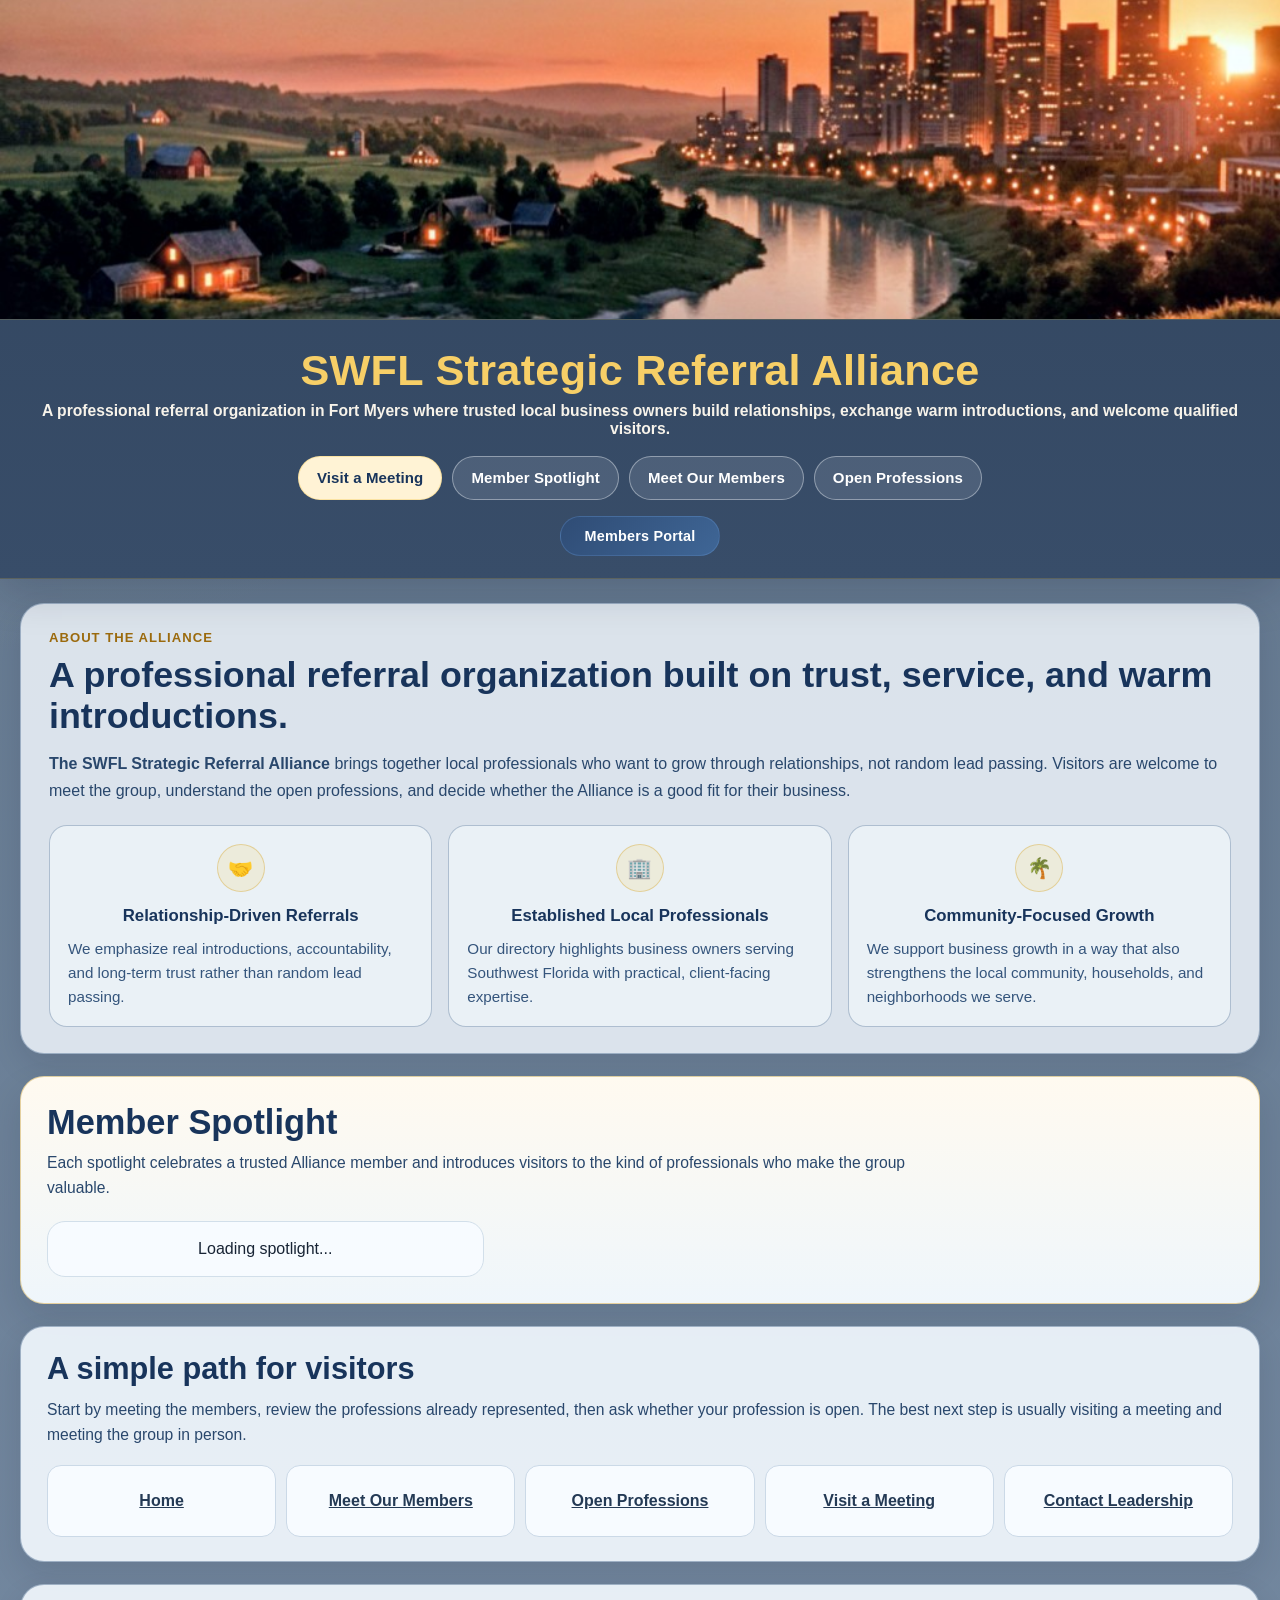
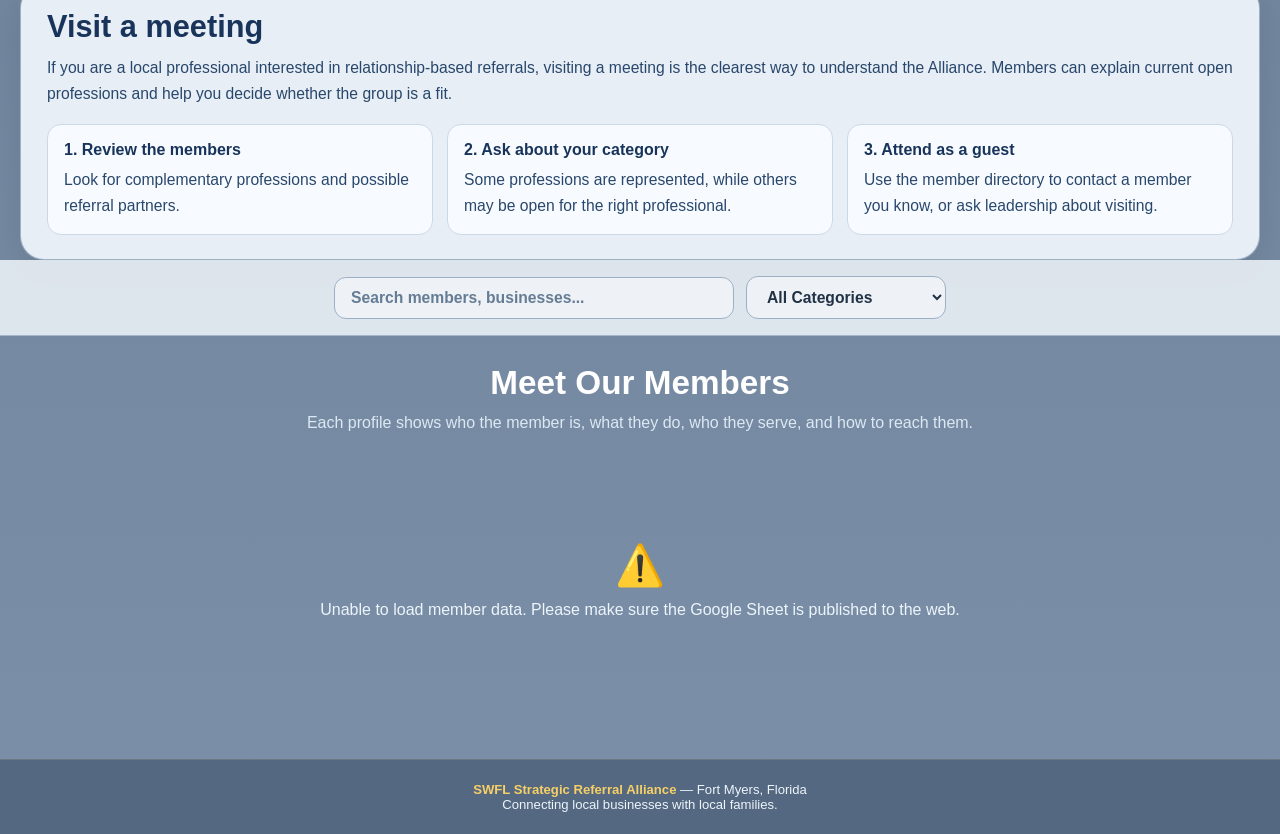
==== index.html @ 6a65073d "Add leadership ordering proof anchor" ====
<!DOCTYPE html>
<html lang="en">
<head>
<meta charset="UTF-8" />
<meta name="viewport" content="width=device-width, initial-scale=1" />
<title>SWFL Strategic Referral Alliance</title>
<style>
:root{
  --gold:#f7cf67;
  --gold2:#ffd978;
  --bg:#5f738a;
  --bg2:#7b90a8;
  --ink:#182435;
  --ink2:#2d3e54;
  --card:#dfe6ee;
  --card2:#d6dee8;
  --border:#92a6bc;
  --muted:#445a72;
  --accent:#2f6db3;
  --accent2:#3e82d1;
  --panel:#31445d;
  --panel2:#3b516d;
  --radius:14px;
  --shadow:0 12px 30px rgba(15,23,42,0.16);
}
*{box-sizing:border-box;margin:0;padding:0}
html{scroll-behavior:smooth}
body{
  font-family:'Segoe UI',Arial,sans-serif;
  background:
    radial-gradient(circle at top left, rgba(255,208,105,0.06), transparent 25%),
    linear-gradient(180deg, var(--bg), var(--bg2));
  color:var(--ink);
  min-height:100vh;
  overflow-x:hidden;
}
#starfield{display:none;}
#app{position:relative;z-index:1}
.skip-link{position:absolute;left:16px;top:-60px;background:#fff3d5;color:#18345b;padding:10px 14px;border-radius:8px;font-weight:900;z-index:10000}
.skip-link:focus{top:16px}
a:focus-visible,button:focus-visible,input:focus-visible,select:focus-visible{outline:3px solid #fff3d5;outline-offset:3px}

/* ===== HEADER ===== */
header{
  background:linear-gradient(180deg,#31445d 0%, #384d69 100%);
  border-bottom:1px solid rgba(247,207,103,0.22);
  padding:0 0 22px;
  text-align:center;
  position:relative;
  box-shadow:0 14px 40px rgba(15,23,42,0.18);
}
.hero-banner{
  width:100%;
  height:320px;
  overflow:hidden;
  border-bottom:1px solid rgba(247,207,103,0.18);
  background:#30445d;
}
.hero-banner img{
  width:100%;
  height:100%;
  display:block;
  object-fit:cover;
  object-position:center center;
}
.logo-wrap{
  display:flex;
  align-items:center;
  justify-content:center;
  gap:0;
  flex-wrap:wrap;
  padding:26px 24px 0;
}
.scorpius-svg{width:74px;height:74px;filter:drop-shadow(0 6px 12px rgba(63,130,209,0.18))}
.header-text h1{
  font-size:clamp(1.85rem,4.6vw,2.7rem);
  font-weight:900;
  color:var(--gold);
  letter-spacing:0.3px;
  line-height:1.15;
}
.header-text p{
  color:#f7f3ea;
  font-size:0.98rem;
  margin-top:6px;
  font-weight:700;
}
.portal-btn{
  display:inline-flex;align-items:center;gap:8px;margin-top:16px;
  background:linear-gradient(135deg,#2f4c75,#3f6696);
  color:#fff;border:1px solid rgba(103,151,208,0.32);
  padding:11px 24px;border-radius:30px;font-size:0.9rem;font-weight:800;cursor:pointer;transition:all 0.2s;text-decoration:none;letter-spacing:0.2px
}
.portal-btn:hover{background:linear-gradient(135deg,#274061,#355986);box-shadow:0 8px 24px rgba(18,34,52,0.22)}
.visitor-actions{display:flex;gap:10px;justify-content:center;flex-wrap:wrap;margin:18px auto 0;padding:0 20px}
.cta-btn{display:inline-flex;align-items:center;justify-content:center;min-height:44px;padding:12px 18px;border-radius:999px;border:1px solid rgba(247,207,103,0.45);text-decoration:none;font-size:0.94rem;font-weight:900;letter-spacing:0.1px}
.cta-primary{background:#fff3d5;color:#18345b}
.cta-secondary{background:rgba(238,243,248,0.12);color:#fff;border-color:rgba(238,243,248,0.42)}
.cta-btn:hover{transform:translateY(-1px);box-shadow:0 8px 22px rgba(15,23,42,0.18)}

/* ===== TOOLBAR ===== */
.toolbar-wrap{
  background:rgba(231,237,244,0.92);
  border-bottom:1px solid rgba(145,165,187,0.75);
  padding:16px 24px;
  display:flex;gap:12px;flex-wrap:wrap;justify-content:center;align-items:center;
  backdrop-filter:blur(10px);
}
.toolbar-wrap input,.toolbar-wrap select{
  padding:11px 16px;border:1.5px solid #9cb0c5;border-radius:12px;background:#eef2f7;color:#223246;font-size:0.98rem;font-weight:700;outline:none;transition:border-color 0.2s, box-shadow 0.2s;
}
.toolbar-wrap input{min-width:260px;flex:1;max-width:400px}
.toolbar-wrap select{min-width:200px}
.toolbar-wrap input::placeholder{color:#657c95;font-weight:700}
.toolbar-wrap input:focus,.toolbar-wrap select:focus{
  border-color:var(--gold);
  box-shadow:0 0 0 3px rgba(247,207,103,0.14);
}
.toolbar-wrap select option{background:#eef2f7;color:#223246}

/* ===== MAIN DIRECTORY ===== */
main{max-width:1180px;margin:0 auto;padding:28px 20px 80px}
.status-bar{display:flex;align-items:center;gap:10px;margin-bottom:22px;font-size:0.9rem;color:#eff4fa}
.badge{
  background:rgba(255,215,122,0.16);color:#fff;border-radius:20px;padding:4px 12px;font-size:0.8rem;font-weight:700;border:1px solid rgba(255,215,122,0.32);
}

.cat-section{
  margin-bottom:34px;
  background:rgba(229,236,244,0.16);
  border:1px solid rgba(202,214,226,0.26);
  border-radius:18px;
  padding:18px 16px 20px;
  box-shadow:0 10px 28px rgba(15,23,42,0.08);
}
.cat-header{
  display:flex;align-items:center;gap:10px;margin-bottom:14px;padding-bottom:10px;border-bottom:1px solid rgba(239,245,251,0.24);
}
.cat-icon{font-size:1.2rem}
.cat-header h2,.cat-header h3{font-size:1.14rem;font-weight:800;color:#fff;letter-spacing:0.15px}
.cat-count{
  margin-left:auto;background:rgba(255,215,122,0.13);color:var(--gold);border-radius:20px;padding:3px 10px;font-size:0.78rem;font-weight:700;border:1px solid rgba(255,215,122,0.28);
}

.card-grid{display:grid;grid-template-columns:repeat(auto-fit,minmax(295px,340px));gap:18px;justify-content:center}
.profession-group{margin-bottom:38px}
.profession-group-header{max-width:900px;margin:0 auto 18px;text-align:center;color:#eef5fb}
.profession-group-kicker{display:inline-flex;align-items:center;gap:6px;background:rgba(255,215,122,0.16);border:1px solid rgba(255,215,122,0.3);border-radius:999px;color:var(--gold);font-size:0.76rem;font-weight:900;letter-spacing:0.6px;text-transform:uppercase;padding:5px 10px;margin-bottom:9px}
.profession-group-header h2{font-size:1.38rem;line-height:1.25;margin-bottom:7px}
.profession-group-header p{font-size:0.96rem;line-height:1.55;color:#dbe7f2}
.member-card{
  background:linear-gradient(180deg,var(--card) 0%, var(--card2) 100%);
  border-radius:var(--radius);box-shadow:var(--shadow);padding:20px;border:1px solid rgba(134,151,170,0.82);
  transition:transform 0.16s,box-shadow 0.16s,border-color 0.16s;
  display:flex;flex-direction:column;align-items:center;text-align:center;gap:10px;
  min-height:100%;
}
.member-card:hover{
  transform:translateY(-8px) scale(1.015);
  box-shadow:0 24px 48px rgba(15,23,42,0.28);
  border-color:#c7b372;
}
.member-card:focus-within{outline:3px solid #ffd76a;outline-offset:4px;transform:translateY(-5px);box-shadow:0 22px 44px rgba(15,23,42,0.25)}
.member-more{width:100%;margin-top:auto;border-top:1px solid #d2dfea;padding-top:10px;text-align:left}
.member-more summary{align-items:center;background:#edf3f8;border:1px solid #b7c6d5;border-radius:9px;color:#18345b;cursor:pointer;display:flex;font-weight:900;justify-content:space-between;list-style:none;padding:10px 12px}
.member-more summary::-webkit-details-marker{display:none}
.member-more summary::after{content:'+';font-size:1.2rem}
.member-more[open] summary::after{content:'−'}
.member-more-content{background:#f7fafc;border:1px solid #d5e0e9;border-radius:0 0 9px 9px;color:#334e68;display:grid;gap:10px;line-height:1.5;padding:12px}
.member-more-content p{margin:0}
.member-more-content strong{color:#7d5b0d;display:block;font-size:.72rem;letter-spacing:.5px;text-transform:uppercase}
@media (prefers-reduced-motion: reduce){
  html{scroll-behavior:auto}
  .member-card,.member-card:hover,.member-card:focus-within{transition:none;transform:none}
}
.photo-frame{
  width:82px;height:82px;border-radius:50%;overflow:hidden;background:#f4f7fb;display:flex;align-items:center;justify-content:center;font-weight:800;font-size:1.5rem;color:#c79518;border:2px solid rgba(205,176,96,0.7)
}
.photo-frame img{width:100%;height:100%;object-fit:cover}
.biz-info{width:100%}
.biz-name{font-size:1.12rem;font-weight:800;color:#d4a224;line-height:1.24;margin-bottom:4px}
.member-name{font-size:0.9rem;color:#17212e;font-weight:800}
.info-label{display:block;color:#7d5b0d;font-size:0.7rem;font-weight:900;letter-spacing:0.58px;text-transform:uppercase;margin:9px 0 3px}
.description{font-size:0.91rem;color:#536b86;margin-top:7px;line-height:1.5;font-weight:600}

.contact-details{
  width:100%;
  margin-top:2px;
  padding:11px 12px;
  background:#eef3f8;
  border:1px solid #cfdae5;
  border-radius:12px;
  display:flex;
  flex-direction:column;
  gap:10px;
  text-align:left;
}
.contact-line{
  display:flex;
  align-items:flex-start;
  gap:8px;
  font-size:0.93rem;
  color:#2a3e56;
  line-height:1.45;
  overflow-wrap:anywhere;
}
.contact-line + .contact-line{
  padding-top:10px;
  border-top:1px solid #dde7f0;
}
.contact-icon{
  min-width:18px;
  color:#cf9b17;
  font-weight:800;
  margin-top:1px;
}
.contact-value{
  font-size:1rem;
  font-weight:800;
  letter-spacing:0.1px;
  min-width:0;
}
.contact-line.email-line .contact-value{
  font-size:0.86rem;
  letter-spacing:-0.1px;
  line-height:1.25;
}
.contact-grid{
  width:100%;
  display:grid;
  grid-template-columns:repeat(2,minmax(0,1fr));
  gap:8px;
  margin-top:2px;
}
.contact-btn{
  display:flex;align-items:center;justify-content:center;gap:6px;padding:9px 10px;border-radius:9px;font-size:0.85rem;font-weight:800;text-decoration:none;border:1px solid #bfcfe0;background:#f8fbff;color:#1d4f91;transition:all 0.18s;
}
.contact-btn:hover{background:#ebf2f8;border-color:#8eabc8;color:#163e72}
.contact-btn.wide{grid-column:span 2}
.save-contact-btn{
  grid-column:span 2;
  display:flex;align-items:center;justify-content:center;gap:6px;padding:9px 10px;border-radius:9px;font-size:0.84rem;font-weight:800;border:1px solid rgba(205,176,96,0.55);background:#fff7df;color:#8d6510;cursor:pointer;transition:all 0.18s;
}
.save-contact-btn:hover{background:#fff1c6;border-color:#b88e2b}

.referral-block{
  width:100%;margin-top:8px;background:#d9d2e3;border-radius:10px;padding:11px 12px;font-size:0.9rem;color:#6f85a1;border:1px solid #c3b0e1;text-align:left;line-height:1.4;
}
.referral-block strong{
  color:#7d5b0d;display:block;margin-bottom:4px;font-size:0.74rem;text-transform:uppercase;letter-spacing:0.65px;font-weight:900;
}

.empty{text-align:center;padding:60px 20px;color:#edf4fb}
.empty .empty-icon{font-size:2.5rem;margin-bottom:12px}
.loader{display:flex;align-items:center;gap:12px;color:#edf4fb;font-size:0.92rem;padding:30px 0}
.spinner{width:22px;height:22px;border:3px solid rgba(227,235,243,0.3);border-top-color:var(--gold);border-radius:50%;animation:spin 0.8s linear infinite}
@keyframes spin{to{transform:rotate(360deg)}}

footer{
  background:rgba(47,68,93,0.5);
  border-top:1px solid rgba(255,215,122,0.14);
  color:#edf4fb;text-align:center;padding:22px 20px;font-size:0.82rem;
}
footer strong{color:var(--gold)}

/* ===== ABOUT BAND ===== */
.about-band{
  max-width:1320px;
  margin:24px auto 0;
  padding:0 20px;
}
.about-shell{
  background:rgba(229,236,244,0.92);
  border:1px solid rgba(146,166,188,0.85);
  border-radius:24px;
  box-shadow:0 12px 30px rgba(15,23,42,0.10);
  padding:26px 28px;
}
.about-kicker{
  color:#9b6a0d;
  font-size:0.82rem;
  font-weight:900;
  letter-spacing:1px;
  text-transform:uppercase;
  margin-bottom:10px;
}
.about-shell h2{
  font-size:clamp(1.55rem,2.8vw,2.35rem);
  line-height:1.15;
  color:#18345b;
  margin-bottom:14px;
}
.about-shell p{
  font-size:1rem;
  line-height:1.68;
  color:#29476c;
}
.about-grid{
  display:grid;
  grid-template-columns:repeat(3,minmax(0,1fr));
  gap:16px;
  margin-top:20px;
}
.about-card{
  background:rgba(238,243,248,0.84);
  border:1px solid rgba(157,176,197,0.78);
  border-radius:18px;
  padding:18px 18px 16px;
}
.about-icon{
  width:48px;
  height:48px;
  border-radius:50%;
  display:flex;
  align-items:center;
  justify-content:center;
  background:rgba(247,207,103,0.18);
  border:1px solid rgba(214,173,69,0.45);
  font-size:1.25rem;
  margin:0 auto 14px;
}
.about-card h3{
  font-size:1.05rem;
  color:#18345b;
  line-height:1.25;
  margin:0 0 10px;
  text-align:center;
}
.about-card p{
  font-size:0.95rem;
  line-height:1.6;
  color:#35557c;
}

.schedule-wrap{
  max-width:760px;
}
.schedule-panel{
  background:rgba(223,230,238,0.72);
  border:1px solid var(--border);
  border-radius:16px;
  padding:18px;
}
.schedule-grid{
  display:grid;
  grid-template-columns:repeat(2,minmax(0,1fr));
  gap:12px;
  margin:16px 0 18px;
}
.schedule-item{
  background:rgba(255,255,255,0.5);
  border:1px solid rgba(146,166,188,0.7);
  border-radius:12px;
  padding:11px 12px;
}
.schedule-day{
  color:var(--gold);
  font-weight:800;
  margin-bottom:4px;
}
.schedule-time{
  color:#111827;
  font-size:1rem;
  font-weight:700;
}
.zoom-box{
  background:rgba(49,68,93,0.9);
  border:1px solid rgba(247,207,103,0.28);
  border-radius:14px;
  padding:16px;
  margin:16px 0;
}
.zoom-box h4{
  color:var(--gold);
  margin-bottom:10px;
  font-size:1rem;
}
.zoom-line{
  color:#ffffff;
  margin-bottom:6px;
  font-size:0.95rem;
}
.zoom-line strong{
  color:#ffffff;
}
.schedule-note{
  color:#111827;
  line-height:1.6;
  font-size:0.94rem;
}


.spotlight-band{
  max-width:1320px;
  margin:22px auto 0;
  padding:0 20px;
}
.spotlight-shell{
  background:linear-gradient(180deg,#fffaf0 0%, #eff6fb 100%);
  border:1px solid rgba(210,176,92,0.55);
  border-radius:24px;
  box-shadow:0 16px 36px rgba(15,23,42,0.12);
  padding:26px;
}
.spotlight-shell h2{color:#18345b;font-size:clamp(1.45rem,2.7vw,2.15rem);margin-bottom:8px}
.spotlight-shell>p{color:#29476c;line-height:1.62;font-size:0.98rem;max-width:860px}
.spotlight-layout{display:grid;grid-template-columns:minmax(240px,0.75fr) minmax(0,1.25fr);gap:22px;margin-top:20px;align-items:start}
.spotlight-public-card{background:#f7fbff;border:1px solid #d2dfea;border-radius:18px;padding:18px;display:grid;gap:14px;text-align:center}
.spotlight-public-photo{width:132px;height:132px;border-radius:50%;overflow:hidden;margin:0 auto;background:#e5eef7;border:2px solid rgba(205,176,96,0.68);display:flex;align-items:center;justify-content:center;color:#315f86;font-size:2.2rem;font-weight:900}
.spotlight-public-photo img{width:100%;height:100%;object-fit:cover}
.spotlight-public-card h3{font-size:1.28rem;color:#18345b;margin:0}
.spotlight-public-card .business{font-weight:900;color:#9a7417}
.spotlight-public-card .profession{color:#315f86;font-weight:800}
.spotlight-detail-grid{display:grid;gap:12px}
.spotlight-detail{background:#f7fbff;border:1px solid #d2dfea;border-radius:14px;padding:14px;color:#29476c;line-height:1.55}
.spotlight-detail strong{display:block;color:#7d5b0d;font-size:0.76rem;letter-spacing:0.65px;text-transform:uppercase;margin-bottom:5px}
.spotlight-contact-row{display:flex;gap:10px;flex-wrap:wrap;margin-top:4px}
.spotlight-archive{margin-top:22px;border-top:1px solid #d7e4ef;padding-top:18px}
.spotlight-archive h3{color:#18345b;margin-bottom:10px}
.spotlight-archive-grid{display:grid;grid-template-columns:repeat(3,minmax(0,1fr));gap:12px}
.spotlight-archive-card{background:#f7fbff;border:1px solid #d2dfea;border-radius:14px;padding:12px;color:#29476c}
.spotlight-archive-card strong{display:block;color:#18345b;margin-bottom:3px}
.spotlight-archive-card span{display:block;color:#7d5b0d;font-size:0.8rem;font-weight:900}

.journey-band,.visit-band{
  max-width:1320px;
  margin:22px auto 0;
  padding:0 20px;
}
.journey-shell,.visit-shell{
  background:rgba(239,245,251,0.94);
  border:1px solid rgba(146,166,188,0.85);
  border-radius:24px;
  box-shadow:0 12px 30px rgba(15,23,42,0.10);
  padding:24px 26px;
}
.journey-shell h2,.visit-shell h2{color:#18345b;font-size:clamp(1.35rem,2.4vw,2rem);margin-bottom:10px}
.journey-shell p,.visit-shell p{color:#29476c;line-height:1.62;font-size:0.98rem}
.journey-steps{display:grid;grid-template-columns:repeat(5,minmax(0,1fr));gap:10px;margin-top:18px}
.journey-step{background:#f7fbff;border:1px solid #cbd9e7;border-radius:14px;padding:13px;text-align:center;color:#243a55;font-weight:900;min-height:72px;display:flex;align-items:center;justify-content:center}
.visit-grid{display:grid;grid-template-columns:repeat(3,minmax(0,1fr));gap:14px;margin-top:18px}
.visit-card{background:#f7fbff;border:1px solid #cbd9e7;border-radius:14px;padding:16px;color:#29476c}
.visit-card h3{color:#18345b;font-size:1rem;margin-bottom:8px}
.visit-card a{color:#174f91;font-weight:900}
.section-intro{max-width:900px;margin:0 auto 24px;text-align:center;color:#eff4fa}
.section-intro h2{font-size:clamp(1.45rem,2.6vw,2.1rem);margin-bottom:8px;color:#fff}
.section-intro p{line-height:1.6;color:#dce8f3}

@media (max-width: 900px){
  .about-grid,.journey-steps,.visit-grid,.spotlight-layout,.spotlight-archive-grid{grid-template-columns:1fr;}
}
@media (max-width: 700px){
  .schedule-grid{grid-template-columns:1fr;}
}

@media (max-width:700px){
  .hero-banner{
  width:100%;
  height:168px;
  overflow:hidden;
  border-bottom:1px solid rgba(247,207,103,0.18);
  background:#30445d;
}
  .card-grid{grid-template-columns:1fr}
  .toolbar-wrap{padding:14px}
  .toolbar-wrap input,.toolbar-wrap select{min-width:100%}
  .logo-wrap{padding-top:18px}
  .header-text h1{
  font-size:clamp(1.85rem,4.6vw,2.7rem);
  font-weight:900;
  color:var(--gold);
  letter-spacing:0.3px;
  line-height:1.15;
}
}

/* ===== PORTAL OVERLAYS ===== */
#pw-overlay,#portal-overlay{
  position:fixed;
  inset:0;
  z-index:9999;
}
#pw-overlay{
  display:none;
  align-items:center;
  justify-content:center;
  background:rgba(18,28,42,0.72);
  padding:24px;
}
#portal-overlay{
  display:none;
  overflow:auto;
  background:rgba(15,23,42,0.82);
  padding:24px;
}
.pw-box{
  width:min(420px,92vw);
  background:linear-gradient(180deg,#eff3f8 0%, #dce4ee 100%);
  border:1px solid var(--border);
  border-radius:16px;
  box-shadow:0 20px 50px rgba(15,23,42,0.28);
  padding:24px;
  text-align:center;
}
.pw-box h2{color:var(--ink);margin-bottom:8px}
.pw-box p{color:var(--muted);margin-bottom:14px}
.pw-input{
  width:100%;
  padding:12px 14px;
  border:1.5px solid var(--border);
  border-radius:10px;
  background:#fff;
  color:var(--ink);
  font-size:1rem;
  outline:none;
  margin-bottom:12px;
}
.pw-submit{
  width:100%;
  padding:12px 16px;
  border:none;
  border-radius:10px;
  cursor:pointer;
  background:linear-gradient(135deg,#2f4c75,#3f6696);
  color:#fff;
  font-weight:800;
  font-size:1rem;
}
.pw-error{display:none;color:#b42318;font-weight:700;margin-top:10px}

.portal-header,
.portal-tabs,
.portal-content{
  width:min(1180px,96vw);
  margin-left:auto;
  margin-right:auto;
}
.portal-header{
  display:flex;
  justify-content:space-between;
  align-items:center;
  gap:16px;
  background:linear-gradient(180deg,#31445d 0%, #384d69 100%);
  color:#fff;
  padding:18px 22px;
  border-radius:18px 18px 0 0;
  border:1px solid rgba(247,207,103,0.22);
  border-bottom:none;
  margin-top:8px;
}
.portal-title h2{margin:0;color:var(--gold)}
.portal-close{
  border:1px solid rgba(255,255,255,0.18);
  background:rgba(255,255,255,0.08);
  color:#fff;
  border-radius:10px;
  padding:10px 14px;
  font-weight:700;
  cursor:pointer;
}
.portal-tabs{
  display:flex;
  flex-wrap:wrap;
  gap:8px;
  padding:14px 18px;
  background:#d9e2ec;
  border-left:1px solid var(--border);
  border-right:1px solid var(--border);
}
.portal-tab{
  padding:10px 14px;
  border-radius:999px;
  cursor:pointer;
  font-weight:800;
  color:var(--ink2);
  background:#eef3f8;
  border:1px solid var(--border);
}
.portal-tab.active{background:#fff3d5;color:#8b5c00;border-color:#e0c176}
.portal-content{
  background:linear-gradient(180deg,#eef3f8 0%, #dce4ee 100%);
  color:var(--ink);
  padding:20px;
  border:1px solid var(--border);
  border-top:none;
  border-radius:0 0 18px 18px;
  box-shadow:0 20px 50px rgba(15,23,42,0.22);
}
.ptab{display:none}
.ptab.active{display:block}

</style>
</head>
<body>
<div id="starfield"></div>
<div id="app">
<a class="skip-link" href="#members">Skip to member directory</a>
<header>
<div class="hero-banner" aria-hidden="true">
  <img src="[data-uri]" alt="">
</div>
<div class="logo-wrap">
      <div class="header-text">
    <h1>SWFL Strategic Referral Alliance</h1>
    <p>A professional referral organization in Fort Myers where trusted local business owners build relationships, exchange warm introductions, and welcome qualified visitors.</p>
  </div>
</div>

<nav class="visitor-actions" aria-label="Visitor actions"><a class="cta-btn cta-primary" href="#visit-meeting">Visit a Meeting</a><a class="cta-btn cta-secondary" href="#member-spotlight">Member Spotlight</a><a class="cta-btn cta-secondary" href="#members">Meet Our Members</a><a class="cta-btn cta-secondary" href="#open-professions">Open Professions</a></nav><button class="portal-btn" id="portal-btn" onclick="openPortal()">Members Portal</button>
</header>

<div class="about-band" id="about">
  <section class="about-shell" aria-labelledby="about-alliance-title">
    <div class="about-kicker">About the Alliance</div>
    <h2 id="about-alliance-title">A professional referral organization built on trust, service, and warm introductions.</h2>
    <p><strong>The SWFL Strategic Referral Alliance</strong> brings together local professionals who want to grow through relationships, not random lead passing. Visitors are welcome to meet the group, understand the open professions, and decide whether the Alliance is a good fit for their business.</p>
    <div class="about-grid">
      <div class="about-card">
        <div class="about-icon">🤝</div>
        <h3>Relationship-Driven Referrals</h3>
        <p>We emphasize real introductions, accountability, and long-term trust rather than random lead passing.</p>
      </div>
      <div class="about-card">
        <div class="about-icon">🏢</div>
        <h3>Established Local Professionals</h3>
        <p>Our directory highlights business owners serving Southwest Florida with practical, client-facing expertise.</p>
      </div>
      <div class="about-card">
        <div class="about-icon">🌴</div>
        <h3>Community-Focused Growth</h3>
        <p>We support business growth in a way that also strengthens the local community, households, and neighborhoods we serve.</p>
      </div>
    </div>
  </section>
</div>

<div class="spotlight-band" id="member-spotlight">
  <section class="spotlight-shell" aria-labelledby="spotlight-title">
    <h2 id="spotlight-title">Member Spotlight</h2>
    <p>Each spotlight celebrates a trusted Alliance member and introduces visitors to the kind of professionals who make the group valuable.</p>
    <div id="spotlight-content" class="spotlight-layout">
      <div class="spotlight-public-card"><p>Loading spotlight...</p></div>
    </div>
  </section>
</div>

<div class="journey-band" id="open-professions">
  <section class="journey-shell" aria-labelledby="visitor-journey-title">
    <h2 id="visitor-journey-title">A simple path for visitors</h2>
    <p>Start by meeting the members, review the professions already represented, then ask whether your profession is open. The best next step is usually visiting a meeting and meeting the group in person.</p>
    <div class="journey-steps" aria-label="Visitor journey">
      <a class="journey-step" href="#about">Home</a>
      <a class="journey-step" href="#members">Meet Our Members</a>
      <a class="journey-step" href="#open-professions">Open Professions</a>
      <a class="journey-step" href="#visit-meeting">Visit a Meeting</a>
      <a class="journey-step" href="#visit-meeting">Contact Leadership</a>
    </div>
  </section>
</div>

<div class="visit-band" id="visit-meeting">
  <section class="visit-shell" aria-labelledby="visit-title">
    <h2 id="visit-title">Visit a meeting</h2>
    <p>If you are a local professional interested in relationship-based referrals, visiting a meeting is the clearest way to understand the Alliance. Members can explain current open professions and help you decide whether the group is a fit.</p>
    <div class="visit-grid">
      <div class="visit-card"><h3>1. Review the members</h3><p>Look for complementary professions and possible referral partners.</p></div>
      <div class="visit-card"><h3>2. Ask about your category</h3><p>Some professions are represented, while others may be open for the right professional.</p></div>
      <div class="visit-card"><h3>3. Attend as a guest</h3><p>Use the member directory to contact a member you know, or ask leadership about visiting.</p></div>
    </div>
  </section>
</div>

<div class="toolbar-wrap" id="member-directory-tools">
<input type="text" id="q" placeholder="Search members, businesses...">
<select id="cat"><option value="">All Categories</option></select>
</div>
<main id="members">
<section class="section-intro" aria-labelledby="members-title"><h2 id="members-title">Meet Our Members</h2><p>Each profile shows who the member is, what they do, who they serve, and how to reach them.</p></section>
<div class="status-bar" id="status-bar">
<div class="loader"><div class="spinner"></div>Loading members...</div>
</div>
<div id="directory"></div>
</main>
<footer>
<p><strong>SWFL Strategic Referral Alliance</strong> — Fort Myers, Florida<br/>Connecting local businesses with local families.</p>
</footer><div id="pw-overlay" style="display:none"><div class="pw-box"><h2>Members Portal</h2><p>Enter portal password</p><input class="pw-input" id="pw-input" type="password" placeholder="Password"><button class="pw-submit" onclick="checkPassword()">Enter</button><div class="pw-error" id="pw-error">Incorrect password.</div></div></div><div id="portal-overlay" style="display:none"><div class="portal-header"><div class="portal-title"><h2>Members Portal</h2></div><button class="portal-close" onclick="closePortal()">Close</button></div><div class="portal-tabs"><div class="portal-tab active" data-tab="stats" onclick="switchTab('stats')">Stats</div><div class="portal-tab" data-tab="members" onclick="switchTab('members')">Members</div><div class="portal-tab" data-tab="schedule" onclick="switchTab('schedule')">Schedule</div><div class="portal-tab" data-tab="referrals" onclick="switchTab('referrals')">Referrals</div><div class="portal-tab" data-tab="tagging" onclick="switchTab('tagging')">Tagging</div></div><div class="portal-content"><div class="ptab active" id="ptab-stats"><div id="portal-stats-grid" style="display:grid;grid-template-columns:repeat(auto-fill,minmax(175px,1fr));gap:14px;margin-bottom:24px"></div><h3 style="color:var(--gold);font-size:0.9rem;margin-bottom:10px;text-transform:uppercase;letter-spacing:0.5px">Members by Category</h3><div id="portal-cat-list" style="display:flex;flex-direction:column;gap:6px"></div></div><div class="ptab" id="ptab-members"><input id="portal-member-search" type="text" placeholder="Search members..." oninput="filterPortalMembers()" style="width:100%;padding:10px 14px;background:var(--card);border:1.5px solid var(--border);border-radius:8px;color:var(--text);font-size:0.9rem;margin-bottom:16px;outline:none"><div id="portal-member-list" style="display:flex;flex-direction:column;gap:8px"></div></div><div class="ptab" id="ptab-schedule"><div class="schedule-wrap"><h3 style="color:var(--gold);margin-bottom:16px;font-size:1rem">Meeting Schedule</h3><div class="schedule-panel"><div class="schedule-grid"><div class="schedule-item"><div class="schedule-day">Monday</div><div class="schedule-time">7:00 PM</div></div><div class="schedule-item"><div class="schedule-day">Wednesday</div><div class="schedule-time">4:00 PM</div></div><div class="schedule-item"><div class="schedule-day">Thursday</div><div class="schedule-time">9:00 AM</div></div><div class="schedule-item"><div class="schedule-day">Saturday</div><div class="schedule-time">10:00 AM</div></div></div><div class="zoom-box"><h4>Zoom Access</h4><div class="zoom-line"><strong>Zoom ID:</strong> 435 686 3146</div><div class="zoom-line"><strong>Passcode:</strong> 1956</div></div><div class="schedule-note">If you're unfamiliar with Zoom, go to <strong>Zoom.com</strong>, click <strong>Meet</strong> at the top, choose <strong>Join a Meeting</strong>, and enter the Zoom ID and passcode shown above.</div></div></div></div><div class="ptab" id="ptab-referrals"><div style="max-width:560px"><h3 style="color:var(--gold);margin-bottom:18px;font-size:1rem">Log a Referral</h3><div class="form-group"><label>Referred By (Your Name)</label><select id="ref-from" style="width:100%;padding:10px;background:var(--card);border:1.5px solid var(--border);border-radius:8px;color:var(--text);font-size:0.9rem;outline:none"><option value="">Select member...</option></select></div><div class="form-group"><label>Referred To</label><select id="ref-to" style="width:100%;padding:10px;background:var(--card);border:1.5px solid var(--border);border-radius:8px;color:var(--text);font-size:0.9rem;outline:none"><option value="">Select member...</option></select></div><div class="form-group"><label>Description (optional)</label><textarea id="ref-desc" placeholder="e.g. Referred John for roof repair..." style="width:100%;padding:10px;background:var(--card);border:1.5px solid var(--border);border-radius:8px;color:var(--text);font-size:0.9rem;min-height:80px;resize:vertical;outline:none;font-family:inherit"></textarea></div><button onclick="submitReferral()" style="padding:12px 28px;background:linear-gradient(135deg,var(--purple2),var(--purple));color:#fff;border:none;border-radius:10px;font-size:1rem;font-weight:700;cursor:pointer;transition:all 0.2s">Submit Referral</button><div id="ref-msg" style="margin-top:12px;font-size:0.9rem"></div></div><div style="margin-top:36px"><h3 style="color:var(--gold);margin-bottom:14px;font-size:1rem">Referral Log (This Session)</h3><div id="ref-log"><p style="color:var(--muted);font-size:0.88rem">No referrals logged yet this session.</p></div></div></div></div></div>
</div>

<script>
var referralLog=[];function loadPortalStats(){var g=document.getElementById('portal-stats-grid');var cl=document.getElementById('portal-cat-list');if(!g||!allMembers.length)return;var cats={};allMembers.forEach(function(m){cats[m.category]=(cats[m.category]||0)+1;});g.innerHTML=[{label:'Total Members',val:allMembers.length,icon:'&#11088;'},{label:'Categories',val:Object.keys(cats).length,icon:'&#128194;'},{label:'Referrals Logged',val:referralLog.length,icon:'&#129309;'}].map(function(s){return '<div class="stat-card"><div class="stat-num">'+s.icon+' '+s.val+'</div><div class="stat-label">'+s.label+'</div></div>';}).join('');cl.innerHTML=Object.keys(cats).sort().map(function(c){return '<div style="display:flex;justify-content:space-between;align-items:center;padding:8px 12px;background:var(--card);border-radius:8px;border:1px solid var(--border)"><span style="color:var(--text);font-size:0.88rem">'+c+'</span><span style="background:var(--purple2);color:var(--gold);border-radius:20px;padding:2px 10px;font-size:0.78rem;font-weight:700">'+cats[c]+'</span></div>';}).join('');var ml=document.getElementById('portal-member-list');if(ml)ml.innerHTML=buildMemberRows(allMembers);}function buildMemberRows(arr){return arr.map(function(m){return '<div style="display:grid;grid-template-columns:1fr auto;gap:8px;align-items:center;padding:10px 14px;background:var(--card);border-radius:8px;border:1px solid var(--border)"><div><div style="font-weight:700;color:var(--text);font-size:0.9rem">'+m.displayName+'</div><div style="font-size:0.8rem;color:var(--muted)">'+m.businessName+' &mdash; '+m.category+'</div><div style="font-size:0.76rem;color:var(--muted);margin-top:4px">'+(m.phone||'')+(m.phone&&m.email?' · ':'')+(m.email||'')+'</div></div><div style="display:flex;gap:6px">'+(m.phone?'<a href="tel:'+sanitizePhone(m.phone)+'" style="color:var(--gold);font-size:0.85rem;text-decoration:none">&#128222;</a>':'')+(m.email?'<a href="mailto:'+m.email+'" style="color:var(--gold);font-size:0.85rem;text-decoration:none">&#9993;</a>':'')+'</div></div>'; }).join('');}function filterPortalMembers(){var q=document.getElementById('portal-member-search').value.toLowerCase();var ml=document.getElementById('portal-member-list');ml.innerHTML=buildMemberRows(allMembers.filter(function(m){return m.displayName.toLowerCase().includes(q)||m.businessName.toLowerCase().includes(q)||m.category.toLowerCase().includes(q);}));}function populateReferralDropdowns(){var f=document.getElementById('ref-from');var t=document.getElementById('ref-to');if(!f||!t||!allMembers.length)return;var opts='<option value="">Select member...</option>'+allMembers.map(function(m){return '<option value="'+m.displayName+'">'+m.displayName+' ('+m.businessName+')</option>';}).join('');f.innerHTML=opts;t.innerHTML=opts;}function submitReferral(){var f=document.getElementById('ref-from').value;var t=document.getElementById('ref-to').value;var d=document.getElementById('ref-desc').value;var msg=document.getElementById('ref-msg');if(!f||!t){msg.style.color='#f87171';msg.textContent='Please select both members.';return;}if(f===t){msg.style.color='#f87171';msg.textContent='A member cannot refer to themselves.';return;}referralLog.unshift({from:f,to:t,desc:d,date:new Date().toLocaleDateString()});document.getElementById('ref-log').innerHTML=referralLog.map(function(r){return '<div style="padding:12px;background:rgba(108,63,201,0.08);border:1px solid rgba(108,63,201,0.2);border-radius:8px;margin-bottom:8px"><div style="font-size:0.78rem;color:var(--muted);margin-bottom:4px">'+r.date+'</div><div style="color:var(--text);font-size:0.9rem"><span style="color:var(--gold)">'+r.from+'</span> &#8594; <span style="color:var(--gold)">'+r.to+'</span>'+(r.desc?'<div style="color:#99aac8;font-size:0.83rem;margin-top:4px">'+r.desc+'</div>':'')+'</div></div>';}).join('');loadPortalStats();msg.style.color='#4ade80';msg.textContent='Referral logged!';document.getElementById('ref-from').value='';document.getElementById('ref-to').value='';document.getElementById('ref-desc').value='';setTimeout(function(){msg.textContent='';},3000);} // Google Sheets Configuration
const SHEET_ID = '1yyscLlOmyXhTVFP1QrmtJFcnDCkylGssxhV5fvgI_ws';
const SHEET_NAME = 'Sheet1';

let allMembers = [];
let filteredMembers = [];

// DOM Elements
const searchInput = document.getElementById('q');
const categorySelect = document.getElementById('cat');
const directoryDiv = document.getElementById('directory');
const statusBar = document.getElementById('status-bar');
const loaderDiv = statusBar.querySelector('.loader');

// Fetch data from Google Sheets
function parseCsv(text) {
  const rows = [];
  let row = [];
  let field = '';
  let inQuotes = false;

  for (let i = 0; i < text.length; i++) {
    const char = text[i];
    const nextChar = text[i + 1];

    if (char === '"') {
      if (inQuotes && nextChar === '"') {
        field += '"';
        i++;
      } else {
        inQuotes = !inQuotes;
      }
    } else if (char === ',' && !inQuotes) {
      row.push(field);
      field = '';
    } else if ((char === '\n' || char === '\r') && !inQuotes) {
      if (char === '\r' && nextChar === '\n') {
        i++;
      }
      row.push(field);
      if (row.some(value => value.trim() !== '')) {
        rows.push(row);
      }
      row = [];
      field = '';
    } else {
      field += char;
    }
  }

  row.push(field);
  if (row.some(value => value.trim() !== '')) {
    rows.push(row);
  }

  return rows;
}

async function fetchSheetData() {
  try {
    const url = 'https://docs.google.com/spreadsheets/d/e/2PACX-1vSZTmTUt2DLDOQSkpALwRIItUzYKm7nChMLumbHy5ll9g4QivmiDsvOYJgsg546c3R_KkSMtDQWd3Vk/pub?output=csv&cb=' + Date.now();
    const response = await fetch(url, { cache: 'no-store' });
    const csvText = await response.text();
    
// Parse CSV into rows
const rows = parseCsv(csvText);
const headers = rows[0].map(h => h.trim());

const HEADER_MAP = {
  "Display Name": "displayName",
  "Business Name": "businessName",
  "Short Description": "shortDescription",
  "Ideal Referrals": "idealReferrals",
  "Category": "category",
  "Email": "email",
  "Phone": "phone",
  "Website": "website",
  "Public": "public",
  "Public?": "public",
  "photoUrl": "photoUrl",
  "PhotoUrl": "photoUrl",
  "Photo URL": "photoUrl",
  "Spotlight Status": "spotlightStatus",
  "Spotlight Last Featured": "spotlightLastFeatured",
  "Spotlight Feature Count": "spotlightFeatureCount",
  "Spotlight Notes": "spotlightNotes",
  "Spotlight Selected By": "spotlightSelectedBy",
  "Spotlight Updated": "spotlightUpdated"
  ,"Extended Description": "extendedDescription"
  ,"Biography": "biography"
  ,"Bio": "biography"
  ,"Services": "services"
  ,"Services and Specialties": "services"
  ,"Problems Solved": "problemsSolved"
  ,"Service Area": "serviceArea"
  ,"Credentials": "credentials"
  ,"Interesting Fact": "interestingFact"
  ,"Logo URL": "logoUrl"
  ,"Facebook URL": "facebookUrl"
  ,"LinkedIn URL": "linkedinUrl"
  ,"Owner": "owner"
  ,"Business Owner": "owner"
  ,"Member Name": "memberName"
};

allMembers = rows.slice(1).map(row => {
  const obj = {};
  headers.forEach((h, i) => {
    const key = HEADER_MAP[h] || h;
    obj[key] = row[i] ? row[i].trim() : '';
  });
  return obj;
}).filter(member => {
  if (typeof member.public === 'undefined') {
    return false;
  }
  const isPatEsposito = `${member.displayName || ''} ${member.businessName || ''}`.toLowerCase().includes('pat esposito');
  return member.public.trim().toLowerCase() === 'yes' && !isPatEsposito;
});

allMembers = orderPublicMembers(allMembers);

populateCategories();
filteredMembers = [...allMembers];
loadPortalStats();
populateReferralDropdowns();
renderSpotlight();
renderDirectory();
 
  } catch (error) {
    console.error('Error fetching data:', error);
    directoryDiv.innerHTML = '<div class="empty"><div class="empty-icon">⚠️</div><p>Unable to load member data. Please make sure the Google Sheet is published to the web.</p></div>';
  } finally {
    loaderDiv.style.display = 'none';
  }
}

// Populate category dropdown
function populateCategories() {
  const categories = [...new Set(allMembers.map(m => m.category))].sort();
  categories.forEach(cat => {
    if (cat) {
      const option = document.createElement('option');
      option.value = cat;
      option.textContent = cat;
      categorySelect.appendChild(option);
    }
  });
}

// Filter members
function filterMembers() {
  const searchTerm = searchInput.value.toLowerCase();
  const selectedCategory = categorySelect.value;
  
  filteredMembers = orderPublicMembers(allMembers.filter(member => {
    const matchesSearch = !searchTerm ||
      member.displayName.toLowerCase().includes(searchTerm) ||
      member.businessName.toLowerCase().includes(searchTerm) ||
      member.shortDescription.toLowerCase().includes(searchTerm);
    
    const matchesCategory = !selectedCategory || member.category === selectedCategory;
    
    return matchesSearch && matchesCategory;
  }));
  
  renderDirectory();
}


function memberInitials(member) {
  const name = (member.displayName || member.businessName || '').trim();
  return name ? name.split(/\s+/).map(part => part[0]).join('').substring(0, 2).toUpperCase() : 'SS';
}

function spotlightMember() {
  const current = allMembers.find(member => (member.spotlightStatus || '').toLowerCase() === 'current');
  if (current) {
    return current;
  }
  return allMembers
    .filter(member => member.spotlightLastFeatured)
    .sort((a, b) => (b.spotlightLastFeatured || '').localeCompare(a.spotlightLastFeatured || ''))[0];
}

function renderSpotlight() {
  const container = document.getElementById('spotlight-content');
  if (!container) {
    return;
  }
  const member = spotlightMember();
  if (!member) {
    container.innerHTML = '<div class="spotlight-public-card"><h3>Spotlight coming soon</h3><p>The Alliance will use this space to celebrate members and help visitors meet the people behind the professions.</p></div>';
    return;
  }

  const photoSrc = MEMBER_PHOTOS[member.displayName] || member.photoUrl;
  const safePhone = sanitizePhone(member.phone || '');
  const safeWebsite = normalizeWebsite(member.website || '');
  const archive = allMembers
    .filter(item => item !== member && item.spotlightLastFeatured)
    .sort((a, b) => (b.spotlightLastFeatured || '').localeCompare(a.spotlightLastFeatured || ''))
    .slice(0, 3);

  container.innerHTML = `
    <article class="spotlight-public-card">
      <div class="spotlight-public-photo">
        ${photoSrc ? `<img src="${photoSrc}" alt="${escapeHtml(member.displayName || member.businessName || 'Member Spotlight')}">` : memberInitials(member)}
      </div>
      <div>
        <h3>${escapeHtml(member.displayName || member.businessName || 'Featured Member')}</h3>
        <p class="business">${escapeHtml(member.businessName || '')}</p>
        <p class="profession">${escapeHtml(member.category || 'Alliance Member')}</p>
      </div>
    </article>
    <div class="spotlight-detail-grid">
      <div class="spotlight-detail"><strong>What they do</strong>${escapeHtml(member.shortDescription || 'A trusted local professional serving Southwest Florida.')}</div>
      <div class="spotlight-detail"><strong>How they can help</strong>${escapeHtml(member.idealReferrals || member.shortDescription || 'A professional resource available to people in Southwest Florida.')}</div>
      <div class="spotlight-detail"><strong>Contact</strong>
        <div class="spotlight-contact-row">
          ${member.phone ? `<a class="contact-btn" href="tel:${safePhone}">Call</a>` : ''}
          ${member.email ? `<a class="contact-btn" href="mailto:${member.email}">Email</a>` : ''}
          ${member.website ? `<a class="contact-btn" href="${safeWebsite}" target="_blank" rel="noopener noreferrer">Website</a>` : ''}
          <a class="contact-btn" href="#members">Full Profile</a>
        </div>
      </div>
    </div>
    ${archive.length ? `<div class="spotlight-archive" style="grid-column:1/-1"><h3>Recent Spotlights</h3><div class="spotlight-archive-grid">${archive.map(item => `<div class="spotlight-archive-card"><strong>${escapeHtml(item.displayName || item.businessName || 'Member')}</strong><span>${escapeHtml(item.spotlightLastFeatured || '')}</span><p>${escapeHtml(item.businessName || '')}</p></div>`).join('')}</div></div>` : ''}
  `;
}

// Render member directory
function getProfessionGroup(category) {
  const normalized = (category || '').toLowerCase();
  if (normalized.includes('account') || normalized.includes('tax') || normalized.includes('insurance') || normalized.includes('financial') || normalized.includes('mortgage') || normalized.includes('medicare') || normalized.includes('estate')) {
    return {
      title: 'Financial & Business Advisory',
      description: 'Professionals who help families and businesses make financial, insurance, lending, tax, and planning decisions.'
    };
  }
  if (normalized.includes('real estate') || normalized.includes('property') || normalized.includes('home') || normalized.includes('construction') || normalized.includes('security')) {
    return {
      title: 'Home, Property & Real Estate',
      description: 'Professionals who support homeowners, property owners, and real estate-related needs across Southwest Florida.'
    };
  }
  if (normalized.includes('legal') || normalized.includes('mediation')) {
    return {
      title: 'Legal & Professional Services',
      description: 'Professional guidance for decisions that benefit from experience, care, and trust.'
    };
  }
  if (normalized.includes('marketing') || normalized.includes('media')) {
    return {
      title: 'Marketing, Media & Business Growth',
      description: 'Professionals who help local businesses communicate clearly and grow their presence.'
    };
  }
  return {
    title: 'Additional Member Professions',
    description: 'Other trusted local professionals represented in the Alliance.'
  };
}

const PRESIDENT_OWNER_IDENTITIES = ['rudolf deas', 'brad deas'];

function isRudolfBusiness(member) {
  const identity = `${member.owner || ''} ${member.displayName || ''} ${member.memberName || ''}`.toLowerCase();
  return PRESIDENT_OWNER_IDENTITIES.some(ownerName => identity.includes(ownerName));
}

function orderPublicMembers(members) {
  return [...members].sort((a, b) => {
    const leadershipDifference = Number(isRudolfBusiness(a)) - Number(isRudolfBusiness(b));
    if (leadershipDifference) return leadershipDifference;
    return (a.displayName || a.businessName || '').localeCompare(b.displayName || b.businessName || '');
  });
}

function renderMemberGroups(members, leadershipOnly=false) {
  if (filteredMembers.length === 0) {
    return '';
  }

  const byGroup = {};
  members.forEach(member => {
    const category = (member.category || 'Other').replace(/^"|"$/g, '').trim();
    const group = getProfessionGroup(category);
    if (!byGroup[group.title]) {
      byGroup[group.title] = { description: group.description, categories: {} };
    }
    if (!byGroup[group.title].categories[category]) {
      byGroup[group.title].categories[category] = [];
    }
    byGroup[group.title].categories[category].push(member);
  });

  const groupOrder = [
    'Home, Property & Real Estate',
    'Legal & Professional Services',
    'Marketing, Media & Business Growth',
    'Financial & Business Advisory',
    'Additional Member Professions'
  ];

  let html = leadershipOnly ? '<section class="profession-group leadership-businesses" id="alliance-leadership-businesses" aria-label="Alliance Leadership Businesses"><div class="profession-group-header"><div class="profession-group-kicker">Alliance Leadership</div><h2>Founder & President</h2><p>Rudolf Deas serves the Alliance and presents his professional resources after every other active member.</p></div>' : '';
  groupOrder.filter(group => byGroup[group]).forEach(groupTitle => {
    const group = byGroup[groupTitle];
    html += `
      <section class="profession-group" aria-label="${escapeHtml(groupTitle)}">
        <div class="profession-group-header">
          <div class="profession-group-kicker">Profession Group</div>
          <h2>${escapeHtml(groupTitle)}</h2>
          <p>${escapeHtml(group.description)}</p>
        </div>
    `;

    Object.keys(group.categories).sort().forEach(category => {
      const members = group.categories[category] || [];
      const icon = getCategoryIcon(category);
      html += `
        <div class="cat-section">
          <div class="cat-header">
            <span class="cat-icon" aria-hidden="true">${icon}</span>
            <h3>${escapeHtml(category)}</h3>
            <span class="cat-count">${members.length} member${members.length === 1 ? '' : 's'}</span>
          </div>
          <div class="card-grid">
            ${members.map(member => createMemberCard(member)).join('')}
          </div>
        </div>
      `;
    });

    html += '</section>';
  });

  return html + (leadershipOnly ? '</section>' : '');
}

function renderDirectory() {
  if (filteredMembers.length === 0) {
    directoryDiv.innerHTML = '<div class="empty"><div class="empty-icon">🔍</div><p>No members found matching your criteria.</p></div>';
    return;
  }
  const regularMembers = filteredMembers.filter(member => !isRudolfBusiness(member));
  const leadershipMembers = filteredMembers.filter(isRudolfBusiness);
  directoryDiv.innerHTML = renderMemberGroups(regularMembers) + renderMemberGroups(leadershipMembers, true);
  window.__presidentOrderingProof = verifyPresidentOrdering();
}

function verifyPresidentOrdering() {
  const cards = Array.from(document.querySelectorAll('#directory .member-card'));
  const nonPresidentIndexes = [];
  const presidentIndexes = [];
  cards.forEach((card, index) => {
    (card.dataset.presidentOwned === 'true' ? presidentIndexes : nonPresidentIndexes).push(index);
  });
  const highestNonPresidentIndex = nonPresidentIndexes.length ? Math.max(...nonPresidentIndexes) : -1;
  const lowestPresidentIndex = presidentIndexes.length ? Math.min(...presidentIndexes) : Number.POSITIVE_INFINITY;
  return {
    passed: highestNonPresidentIndex < lowestPresidentIndex,
    highestNonPresidentIndex,
    lowestPresidentIndex,
    totalCards: cards.length,
    presidentCards: presidentIndexes.length,
    finalBusinesses: cards.slice(Math.max(0, lowestPresidentIndex)).map(card => card.dataset.businessName || '')
  };
}

const MEMBER_PHOTOS={'Dan Donahoe':'https://drive.google.com/thumbnail?id=1K_zgjS3a1YpIGYIU2nzLcjiig1bCZa7g&sz=w200','Tracey Von Schmittou':'https://drive.google.com/thumbnail?id=1pJ5rYwxqW02Ru3fzcPHjjJi8CrSqI0EQ&sz=w200'};
function sanitizePhone(phone=''){return phone.replace(/[^\d+]/g,'');}
function normalizeWebsite(url=''){return !url ? '' : (url.startsWith('http') ? url : 'https://' + url);}
// Create member card HTML

function escapeHtml(value=''){
  return String(value)
    .replace(/&/g,'&amp;')
    .replace(/</g,'&lt;')
    .replace(/>/g,'&gt;')
    .replace(/"/g,'&quot;')
    .replace(/'/g,'&#39;');
}

function downloadVCard(member){
  const lines = [
    'BEGIN:VCARD',
    'VERSION:3.0',
    `FN:${member.displayName || ''}`,
    `ORG:${member.businessName || ''}`
  ];
  if (member.phone) lines.push(`TEL;TYPE=CELL:${member.phone}`);
  if (member.email) lines.push(`EMAIL;TYPE=INTERNET:${member.email}`);
  if (member.website) lines.push(`URL:${normalizeWebsite(member.website)}`);
  lines.push('END:VCARD');

  const blob = new Blob([lines.join('\n')], {type:'text/vcard;charset=utf-8'});
  const a = document.createElement('a');
  const safeName = (member.displayName || member.businessName || 'contact').replace(/[^a-z0-9]+/gi,'_');
  a.href = URL.createObjectURL(blob);
  a.download = `${safeName}.vcf`;
  document.body.appendChild(a);
  a.click();
  document.body.removeChild(a);
  setTimeout(() => URL.revokeObjectURL(a.href), 1000);
}

function createMemberCard(member) {
  const name = (member.displayName || member.businessName || member.email || '').toString().trim();
  const initials = name ? name.split(/\s+/).map(n => n[0]).join('').substring(0, 2).toUpperCase() : '??';
  const photoSrc = MEMBER_PHOTOS[member.displayName] || member.photoUrl;
  const safePhone = sanitizePhone(member.phone || '');
  const safeWebsite = normalizeWebsite(member.website || '');
  const showSaveContact = !!(member.displayName || member.businessName) && !!(member.phone || member.email || member.website);
  const memberPayload = encodeURIComponent(JSON.stringify({
    displayName: member.displayName || '',
    businessName: member.businessName || '',
    phone: member.phone || '',
    email: member.email || '',
    website: member.website || ''
  }));

  return `
    <article class="member-card" data-president-owned="${isRudolfBusiness(member)}" data-member-name="${escapeHtml(member.displayName || '')}" data-business-name="${escapeHtml(member.businessName || '')}">
      <div class="photo-frame">
        ${photoSrc ? `<img src="${photoSrc}" alt="${escapeHtml(member.displayName || member.businessName || 'Member')}">` : member.hasPhoto ? `<img src="photos/${member.displayName.replace(/\s+/g, '_')}.jpg" alt="${escapeHtml(member.displayName || member.businessName || 'Member')}">` : initials}
      </div>
      <div class="biz-info">
        <span class="info-label">Who</span>
        <div class="member-name">${escapeHtml(member.displayName || '')}</div>
        <div class="biz-name">${escapeHtml(member.businessName || '')}</div>
        <span class="info-label">What they do</span>
        <div class="description">${escapeHtml(member.shortDescription || 'Local professional serving Southwest Florida.')}</div>
      </div>

      ${(member.phone || member.email) ? `
        <div class="contact-details" aria-label="Contact information">
          <span class="info-label">Contact</span>
          ${member.phone ? `<div class="contact-line"><span class="contact-icon" aria-hidden="true">☎</span><span class="contact-value">${escapeHtml(member.phone)}</span></div>` : ''}
          ${member.email ? `<div class="contact-line email-line"><span class="contact-icon" aria-hidden="true">✉</span><span class="contact-value">${escapeHtml(member.email)}</span></div>` : ''}
        </div>
      ` : ''}

      <div class="contact-grid">
        ${member.phone ? `<a href="tel:${safePhone}" class="contact-btn">Call</a>` : ''}
        ${member.email ? `<a href="mailto:${member.email}" class="contact-btn">Email</a>` : ''}
        ${member.website ? `<a href="${safeWebsite}" target="_blank" rel="noopener noreferrer" class="contact-btn ${(!member.phone && !member.email) ? 'wide' : ''}">Website</a>` : ''}
        ${showSaveContact ? `<button type="button" class="contact-btn save-contact-btn wide" onclick='downloadVCard(JSON.parse(decodeURIComponent("${memberPayload}")))'>Save Contact</button>` : ''}
      </div>

      ${member.idealReferrals ? `
        <div class="referral-block">
          <strong>Ideal referral</strong>
          ${escapeHtml(member.idealReferrals)}
        </div>
      ` : ''}
      <details class="member-more">
        <summary>More Info</summary>
        <div class="member-more-content">
          <p><strong>Profession</strong>${escapeHtml(member.category || 'Alliance Member')}</p>
          <p><strong>About</strong>${escapeHtml(member.extendedDescription || member.biography || member.shortDescription || 'Additional approved profile information is not yet available.')}</p>
          ${member.services ? `<p><strong>Services and specialties</strong>${escapeHtml(member.services)}</p>` : ''}
          ${member.problemsSolved ? `<p><strong>How they help</strong>${escapeHtml(member.problemsSolved)}</p>` : ''}
          ${member.serviceArea ? `<p><strong>Service area</strong>${escapeHtml(member.serviceArea)}</p>` : ''}
          ${member.credentials ? `<p><strong>Credentials</strong>${escapeHtml(member.credentials)}</p>` : ''}
          ${member.interestingFact ? `<p><strong>Interesting fact</strong>${escapeHtml(member.interestingFact)}</p>` : ''}
          ${member.linkedinUrl ? `<a class="contact-btn" href="${normalizeWebsite(member.linkedinUrl)}" target="_blank" rel="noopener noreferrer">LinkedIn</a>` : ''}
          ${member.facebookUrl ? `<a class="contact-btn" href="${normalizeWebsite(member.facebookUrl)}" target="_blank" rel="noopener noreferrer">Facebook</a>` : ''}
        </div>
      </details>
    </article>
  `;
}

// Get category icon
function getCategoryIcon(category) {
  const icons = {
    'Accounting & Tax Services': '💼',
    'Marketing & Media': '📱',
    'Legal & Mediation Services': '⚖️',
    'Real Estate & Property Services': '🏠',
    'Mortgage & Lending': '🏦',
    'Insurance & Financial Services': '🛡️',
    'Security & Smart Technology': '🔐',
    'Home Improvement & Construction': '🔨'
  };
  return icons[category] || '⭐';
}

// Event listeners
searchInput.addEventListener('input', filterMembers);
categorySelect.addEventListener('change', filterMembers);

function openPortal(){document.getElementById('pw-overlay').style.display='flex';loadPortalStats();populateReferralDropdowns();} function closePortal(){document.getElementById('portal-overlay').style.display='none';document.getElementById('pw-overlay').style.display='none';} function checkPassword(){var v=document.getElementById('pw-input').value;if(v==='1956'){document.getElementById('pw-overlay').style.display='none';document.getElementById('portal-overlay').style.display='block';loadPortalStats();populateReferralDropdowns();}else{document.getElementById('pw-error').style.display='block';}} var memberTags={};function loadTaggingTab(){var pc=document.querySelector('.portal-content');if(!pc)return;var tab=document.getElementById('ptab-tagging');if(!tab){tab=document.createElement('div');tab.className='ptab';tab.id='ptab-tagging';pc.appendChild(tab);}if(!tab.querySelector('#tag-member-list')){tab.innerHTML='<h3 style="color:var(--gold);margin-bottom:16px">Member Tagging</h3><div style="display:flex;gap:10px;margin-bottom:18px;flex-wrap:wrap"><input id="tag-search" type="text" placeholder="Search members..." oninput="filterTagMembers()" style="flex:1;min-width:180px;padding:10px 14px;background:var(--card);border:1.5px solid var(--border);border-radius:8px;color:var(--text);font-size:0.9rem;outline:none"><input id="tag-new" type="text" placeholder="New tag name..." style="flex:1;min-width:140px;padding:10px 14px;background:var(--card);border:1.5px solid var(--border);border-radius:8px;color:var(--text);font-size:0.9rem;outline:none"><button onclick="addTagToSelected()" style="padding:10px 18px;background:linear-gradient(135deg,var(--purple2),var(--purple));color:#fff;border:none;border-radius:8px;font-weight:700;cursor:pointer">Add Tag</button></div><div id="tag-overview" style="display:flex;flex-wrap:wrap;gap:8px;margin-bottom:18px;padding:12px;background:var(--card);border:1px solid var(--border);border-radius:8px"><p style="color:var(--muted);font-size:0.85rem">No tags yet.</p></div><div id="tag-member-list" style="display:flex;flex-direction:column;gap:8px"></div>';}var ml=document.getElementById('tag-member-list');if(!ml||!allMembers.length)return;ml.innerHTML=allMembers.map(function(m){var tags=memberTags[m.displayName]||[];return '<div style="display:flex;align-items:center;justify-content:space-between;padding:10px 14px;background:var(--card);border-radius:8px;border:1px solid var(--border);gap:10px"><div style="flex:1"><div style="font-weight:700;color:#c8d8ff;font-size:0.88rem">'+m.displayName+'</div><div style="font-size:0.78rem;color:var(--muted)">'+m.businessName+'</div><div style="display:flex;flex-wrap:wrap;gap:5px;margin-top:6px">'+tags.map(function(t){return '<span data-n="'+m.displayName+'" data-t="'+t+'" style="background:var(--purple2);color:var(--gold2);border-radius:20px;padding:2px 10px;font-size:0.75rem;font-weight:600;border:1px solid rgba(108,63,201,0.4);cursor:pointer" onclick="removeTag(this.dataset.n,this.dataset.t)" title="Click to remove">'+t+' &times;</span>';}).join('')+'</div></div><input type="checkbox" id="tc-'+m.displayName.replace(/\s+/g,'_')+'" style="width:18px;height:18px;cursor:pointer;accent-color:var(--purple)"></div>';}).join('');updateTagOverview();}(function(){var tab=document.getElementById('ptab-tagging');if(!tab){var pc=document.querySelector('.portal-content');if(!pc)return;tab=document.createElement('div');tab.className='ptab active';tab.id='ptab-tagging';pc.appendChild(tab);}if(!tab.querySelector('#tag-member-list')){tab.innerHTML='<h3 style="color:var(--gold);margin-bottom:16px">Member Tagging</h3><div style="display:flex;gap:10px;margin-bottom:18px;flex-wrap:wrap"><input id="tag-search" type="text" placeholder="Search members..." oninput="filterTagMembers()" style="flex:1;min-width:180px;padding:10px 14px;background:var(--card);border:1.5px solid var(--border);border-radius:8px;color:var(--text);font-size:0.9rem;outline:none"><input id="tag-new" type="text" placeholder="New tag name..." style="flex:1;min-width:140px;padding:10px 14px;background:var(--card);border:1.5px solid var(--border);border-radius:8px;color:var(--text);font-size:0.9rem;outline:none"><button onclick="addTagToSelected()" style="padding:10px 18px;background:linear-gradient(135deg,var(--purple2),var(--purple));color:#fff;border:none;border-radius:8px;font-weight:700;cursor:pointer">Add Tag</button></div><div id="tag-overview" style="display:flex;flex-wrap:wrap;gap:8px;margin-bottom:18px;padding:12px;background:var(--card);border:1px solid var(--border);border-radius:8px"><p style="color:var(--muted);font-size:0.85rem">No tags yet.</p></div><div id="tag-member-list" style="display:flex;flex-direction:column;gap:8px"></div>';}var ml=document.getElementById('tag-member-list');if(!ml||!allMembers.length)return;ml.innerHTML=allMembers.map(function(m){var tags=memberTags[m.displayName]||[];return '<div style="display:flex;align-items:center;justify-content:space-between;padding:10px 14px;background:var(--card);border-radius:8px;border:1px solid var(--border);gap:10px"><div style="flex:1"><div style="font-weight:700;color:#c8d8ff;font-size:0.88rem">'+m.displayName+'</div><div style="font-size:0.78rem;color:var(--muted)">'+m.businessName+'</div><div style="display:flex;flex-wrap:wrap;gap:5px;margin-top:6px">'+tags.map(function(t){return '<span data-n="' +m.displayName+ '" data-t="' +t+ '" style="background:var(--purple2);color:var(--gold2);border-radius:20px;padding:2px 10px;font-size:0.75rem;font-weight:600;border:1px solid rgba(108,63,201,0.4);cursor:pointer" onclick="removeTag(this.dataset.n,this.dataset.t)" title="Click to remove">'+t+' &times;</span>';}).join('')+'</div></div><input type="checkbox" id="tc-'+m.displayName.replace(/\s+/g,'_')+'" style="width:18px;height:18px;cursor:pointer;accent-color:var(--purple)"></div>';}).join('');updateTagOverview();})();function filterTagMembers(){var q=document.getElementById('tag-search').value.toLowerCase();var ml=document.getElementById('tag-member-list');if(!ml)return;Array.from(ml.children).forEach(function(el){var name=el.querySelector('div[style*="font-weight:700"]');if(name)el.style.display=name.textContent.toLowerCase().includes(q)?'':'none';});}function addTagToSelected(){var tag=document.getElementById('tag-new').value.trim();if(!tag)return;var checked=document.querySelectorAll('#tag-member-list input[type=checkbox]:checked');if(!checked.length){alert('Please select at least one member.');return;}checked.forEach(function(cb){var name=cb.id.replace('tc-','').replace(/_/g,' ');if(!memberTags[name])memberTags[name]=[];if(!memberTags[name].includes(tag))memberTags[name].push(tag);cb.checked=false;});document.getElementById('tag-new').value='';loadTaggingTab();}function removeTag(name,tag){if(memberTags[name])memberTags[name]=memberTags[name].filter(function(t){return t!==tag;});loadTaggingTab();}function updateTagOverview(){var all={};Object.values(memberTags).forEach(function(tags){tags.forEach(function(t){all[t]=(all[t]||0)+1;});});var ov=document.getElementById('tag-overview');if(!ov)return;var keys=Object.keys(all);ov.innerHTML=keys.length?keys.map(function(t){return '<div style="background:rgba(108,63,201,0.12);border:1px solid rgba(108,63,201,0.3);border-radius:20px;padding:5px 14px;font-size:0.82rem;color:var(--gold2)">'+t+' <span style="color:var(--muted);font-size:0.75rem">('+all[t]+')</span></div>';}).join(''):'<p style="color:var(--muted);font-size:0.85rem">No tags created yet.</p>';}function switchTab(t){document.querySelectorAll('.portal-tab').forEach(function(x){x.classList.remove('active');});document.querySelectorAll('.ptab').forEach(function(x){x.classList.remove('active');});document.querySelector('[data-tab="'+t+'"]').classList.add('active');if(t==='tagging')loadTaggingTab();var el=document.getElementById('ptab-'+t);if(el)el.classList.add('active');} // Initialize
fetchSheetData();

</script>
</body>
</html>
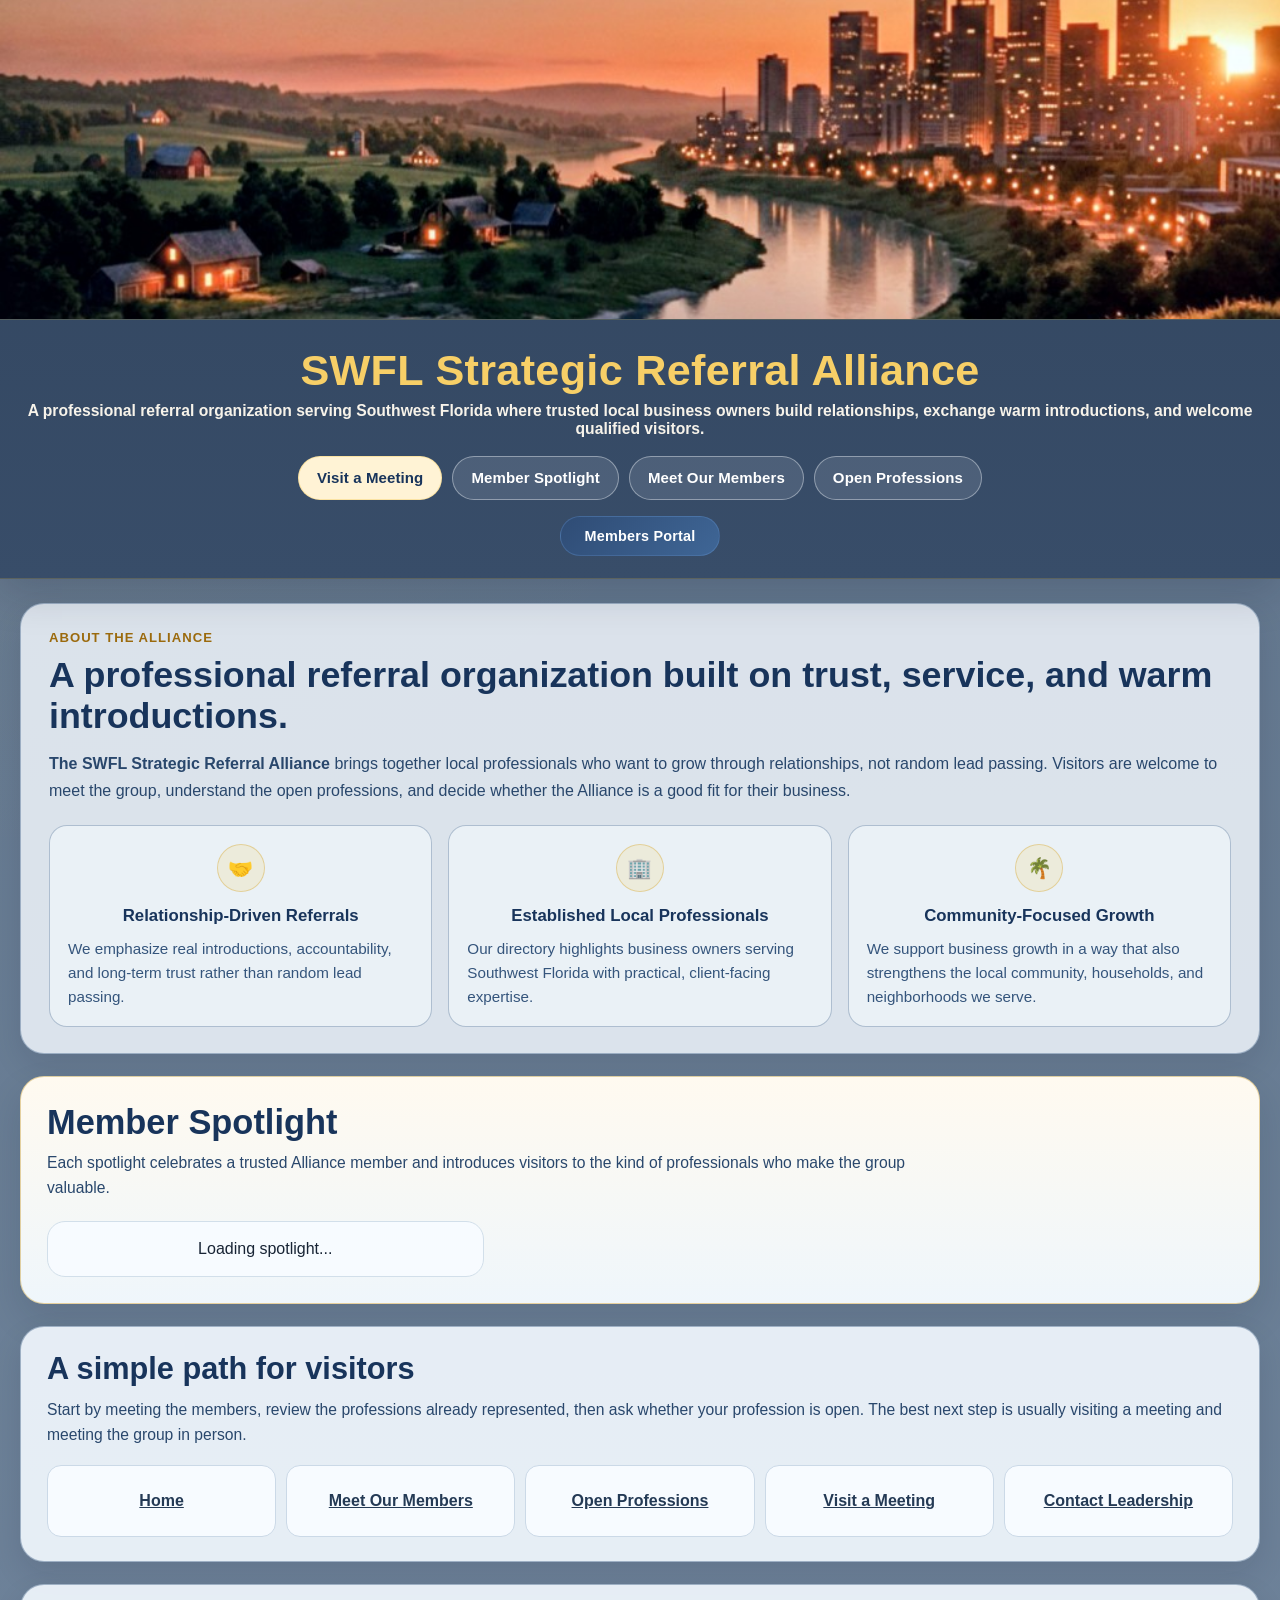
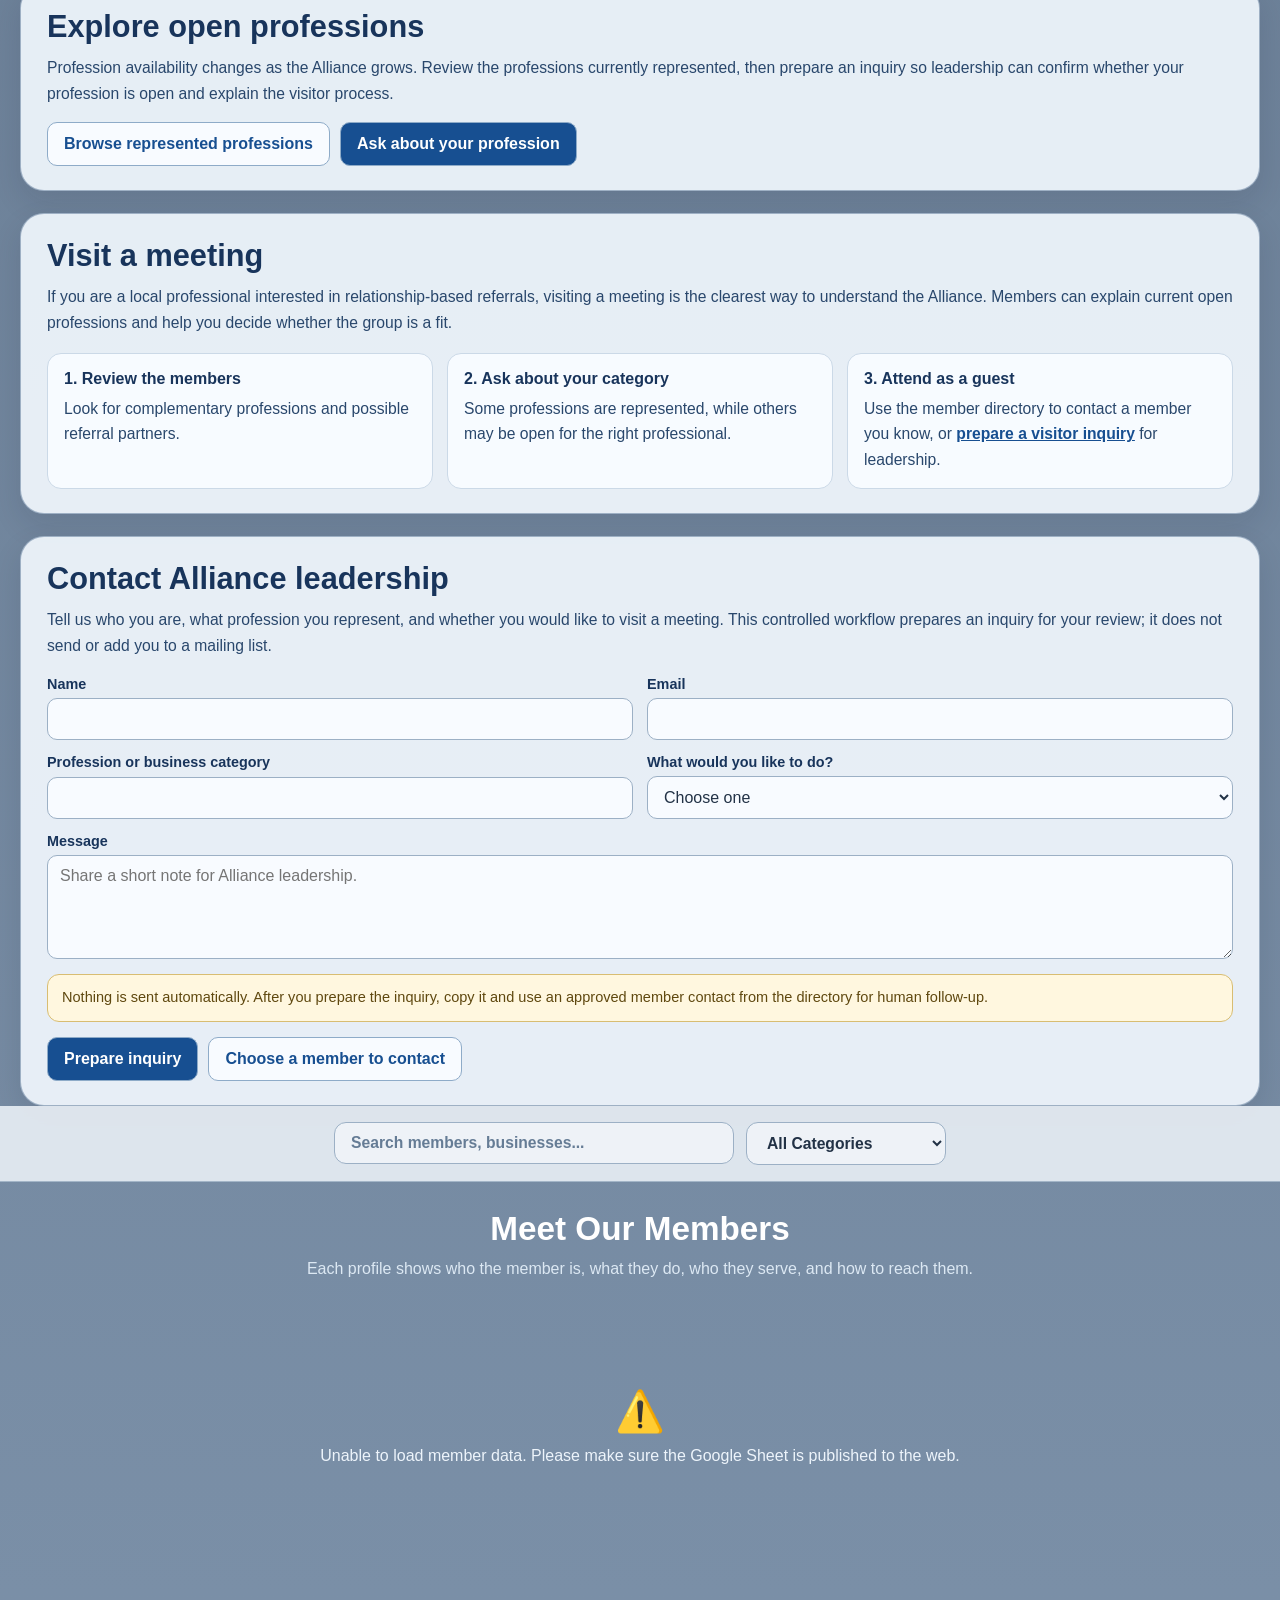
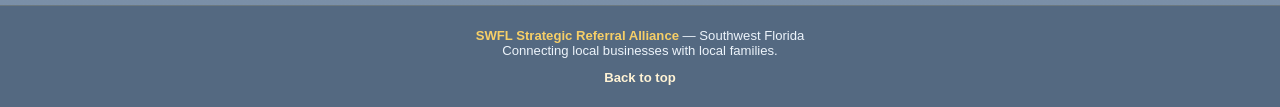
==== commit 4dc774f4: "Activate public member profiles and visitor paths" ====
--- a/index.html
+++ b/index.html
@@ -25,6 +25,7 @@
 }
 *{box-sizing:border-box;margin:0;padding:0}
 html{scroll-behavior:smooth}
+[id]{scroll-margin-top:18px}
 body{
   font-family:'Segoe UI',Arial,sans-serif;
   background:
@@ -97,6 +98,7 @@
 .cta-primary{background:#fff3d5;color:#18345b}
 .cta-secondary{background:rgba(238,243,248,0.12);color:#fff;border-color:rgba(238,243,248,0.42)}
 .cta-btn:hover{transform:translateY(-1px);box-shadow:0 8px 22px rgba(15,23,42,0.18)}
+.cta-btn:active,.journey-step:active,.contact-btn:active,.inquiry-btn:active{transform:translateY(1px)}
 
 /* ===== TOOLBAR ===== */
 .toolbar-wrap{
@@ -169,6 +171,22 @@
 .member-more-content{background:#f7fafc;border:1px solid #d5e0e9;border-radius:0 0 9px 9px;color:#334e68;display:grid;gap:10px;line-height:1.5;padding:12px}
 .member-more-content p{margin:0}
 .member-more-content strong{color:#7d5b0d;display:block;font-size:.72rem;letter-spacing:.5px;text-transform:uppercase}
+.profile-dialog{background:#f7fafc;border:0;border-radius:16px;box-shadow:0 28px 80px rgba(8,23,43,.42);color:#17212e;margin:auto;max-height:min(86vh,760px);max-width:720px;padding:0;width:min(calc(100% - 32px),720px)}
+.profile-dialog::backdrop{background:rgba(7,20,38,.72);backdrop-filter:blur(3px)}
+.profile-dialog-header{align-items:flex-start;background:#18345b;color:#fff;display:flex;gap:20px;justify-content:space-between;padding:22px 24px}
+.profile-dialog-heading{display:grid;gap:5px}
+.profile-dialog-heading h2{font-size:1.55rem;line-height:1.2;margin:0}
+.profile-dialog-heading p{color:#f2d990;font-weight:800;margin:0}
+.profile-dialog-close{align-items:center;background:#fff;border:2px solid #fff;border-radius:50%;color:#18345b;cursor:pointer;display:inline-flex;font-size:1.35rem;font-weight:900;height:42px;justify-content:center;line-height:1;width:42px}
+.profile-dialog-close:focus-visible,.full-profile-btn:focus-visible{outline:3px solid #ffcf4a;outline-offset:3px}
+.profile-dialog-body{display:grid;gap:15px;max-height:calc(86vh - 105px);overflow:auto;padding:22px 24px 26px}
+.profile-dialog-summary{background:#fff;border:1px solid #c8d5e1;border-left:5px solid #c39a2e;border-radius:10px;color:#29476c;line-height:1.6;padding:15px}
+.profile-dialog-grid{display:grid;gap:12px;grid-template-columns:repeat(2,minmax(0,1fr))}
+.profile-dialog-detail{background:#fff;border:1px solid #d2dfea;border-radius:10px;color:#334e68;line-height:1.55;padding:14px}
+.profile-dialog-detail strong{color:#7d5b0d;display:block;font-size:.74rem;letter-spacing:.55px;margin-bottom:5px;text-transform:uppercase}
+.profile-dialog-actions{display:flex;flex-wrap:wrap;gap:10px;padding-top:2px}
+.profile-unavailable{background:#edf1f5;border:1px solid #c4ced8;border-radius:8px;color:#5d6b78;display:inline-flex;font-size:.84rem;font-weight:800;justify-content:center;padding:8px 12px}
+@media (max-width:620px){.profile-dialog{width:min(calc(100% - 18px),720px)}.profile-dialog-header{padding:18px}.profile-dialog-body{padding:18px}.profile-dialog-grid{grid-template-columns:1fr}}
 @media (prefers-reduced-motion: reduce){
   html{scroll-behavior:auto}
   .member-card,.member-card:hover,.member-card:focus-within{transition:none;transform:none}
@@ -422,26 +440,44 @@
 .spotlight-archive-card strong{display:block;color:#18345b;margin-bottom:3px}
 .spotlight-archive-card span{display:block;color:#7d5b0d;font-size:0.8rem;font-weight:900}
 
-.journey-band,.visit-band{
+.journey-band,.visit-band,.inquiry-band{
   max-width:1320px;
   margin:22px auto 0;
   padding:0 20px;
 }
-.journey-shell,.visit-shell{
+.journey-shell,.visit-shell,.inquiry-shell{
   background:rgba(239,245,251,0.94);
   border:1px solid rgba(146,166,188,0.85);
   border-radius:24px;
   box-shadow:0 12px 30px rgba(15,23,42,0.10);
   padding:24px 26px;
 }
-.journey-shell h2,.visit-shell h2{color:#18345b;font-size:clamp(1.35rem,2.4vw,2rem);margin-bottom:10px}
-.journey-shell p,.visit-shell p{color:#29476c;line-height:1.62;font-size:0.98rem}
+.journey-shell h2,.visit-shell h2,.inquiry-shell h2{color:#18345b;font-size:clamp(1.35rem,2.4vw,2rem);margin-bottom:10px}
+.journey-shell p,.visit-shell p,.inquiry-shell p{color:#29476c;line-height:1.62;font-size:0.98rem}
 .journey-steps{display:grid;grid-template-columns:repeat(5,minmax(0,1fr));gap:10px;margin-top:18px}
-.journey-step{background:#f7fbff;border:1px solid #cbd9e7;border-radius:14px;padding:13px;text-align:center;color:#243a55;font-weight:900;min-height:72px;display:flex;align-items:center;justify-content:center}
+.journey-step{background:#f7fbff;border:1px solid #cbd9e7;border-radius:14px;padding:13px;text-align:center;color:#243a55;font-weight:900;min-height:72px;display:flex;align-items:center;justify-content:center;transition:transform .16s,box-shadow .16s,border-color .16s,background .16s}
+.journey-step:hover{background:#fff7df;border-color:#b88e2b;box-shadow:0 8px 20px rgba(15,23,42,.12);transform:translateY(-2px)}
 .visit-grid{display:grid;grid-template-columns:repeat(3,minmax(0,1fr));gap:14px;margin-top:18px}
 .visit-card{background:#f7fbff;border:1px solid #cbd9e7;border-radius:14px;padding:16px;color:#29476c}
 .visit-card h3{color:#18345b;font-size:1rem;margin-bottom:8px}
 .visit-card a{color:#174f91;font-weight:900}
+.open-professions-actions{display:flex;gap:10px;flex-wrap:wrap;margin-top:16px}
+.inquiry-form{display:grid;gap:15px;margin-top:18px}
+.inquiry-grid{display:grid;grid-template-columns:repeat(2,minmax(0,1fr));gap:14px}
+.inquiry-field{display:grid;gap:6px}
+.inquiry-field.full{grid-column:1/-1}
+.inquiry-field label{color:#18345b;font-size:.9rem;font-weight:900}
+.inquiry-field input,.inquiry-field select,.inquiry-field textarea{width:100%;padding:11px 12px;border:1.5px solid #9cb0c5;border-radius:10px;background:#f8fbff;color:#223246;font:inherit}
+.inquiry-field textarea{min-height:104px;resize:vertical}
+.inquiry-note{background:#fff7df;border:1px solid #d8bd72;border-radius:12px;color:#5f480f;padding:12px 14px;font-size:.91rem;line-height:1.5}
+.inquiry-actions{display:flex;gap:10px;align-items:center;flex-wrap:wrap}
+.inquiry-btn{display:inline-flex;align-items:center;justify-content:center;min-height:44px;padding:11px 16px;border-radius:10px;border:1px solid #8eabc8;background:#174f91;color:#fff;cursor:pointer;font:inherit;font-weight:900;text-decoration:none;transition:transform .16s,background .16s,box-shadow .16s}
+.inquiry-btn:hover{background:#123f75;box-shadow:0 7px 18px rgba(15,23,42,.16)}
+.inquiry-btn.secondary{background:#f8fbff;color:#174f91}
+.inquiry-result{display:none;background:#edf6ee;border:1px solid #8eb69a;border-radius:14px;padding:15px;color:#244b31}
+.inquiry-result.visible{display:grid;gap:10px}
+.inquiry-result textarea{width:100%;min-height:160px;padding:11px;border:1px solid #9db8a5;border-radius:9px;background:#fff;color:#223246;font:inherit;line-height:1.5;resize:vertical}
+.back-to-top{display:inline-flex;margin-top:12px;color:#fff3d5;font-weight:900;text-decoration:none}
 .section-intro{max-width:900px;margin:0 auto 24px;text-align:center;color:#eff4fa}
 .section-intro h2{font-size:clamp(1.45rem,2.6vw,2.1rem);margin-bottom:8px;color:#fff}
 .section-intro p{line-height:1.6;color:#dce8f3}
@@ -451,6 +487,8 @@
 }
 @media (max-width: 700px){
   .schedule-grid{grid-template-columns:1fr;}
+  .inquiry-grid{grid-template-columns:1fr}
+  .inquiry-field.full{grid-column:auto}
 }
 
 @media (max-width:700px){
@@ -595,14 +633,14 @@
 <div id="starfield"></div>
 <div id="app">
 <a class="skip-link" href="#members">Skip to member directory</a>
-<header>
+<header id="site-home">
 <div class="hero-banner" aria-hidden="true">
   <img src="[data-uri]" alt="">
 </div>
 <div class="logo-wrap">
       <div class="header-text">
     <h1>SWFL Strategic Referral Alliance</h1>
-    <p>A professional referral organization in Fort Myers where trusted local business owners build relationships, exchange warm introductions, and welcome qualified visitors.</p>
+    <p>A professional referral organization serving Southwest Florida where trusted local business owners build relationships, exchange warm introductions, and welcome qualified visitors.</p>
   </div>
 </div>
 
@@ -644,16 +682,27 @@
   </section>
 </div>
 
-<div class="journey-band" id="open-professions">
+<div class="journey-band" id="visitor-path">
   <section class="journey-shell" aria-labelledby="visitor-journey-title">
     <h2 id="visitor-journey-title">A simple path for visitors</h2>
     <p>Start by meeting the members, review the professions already represented, then ask whether your profession is open. The best next step is usually visiting a meeting and meeting the group in person.</p>
     <div class="journey-steps" aria-label="Visitor journey">
-      <a class="journey-step" href="#about">Home</a>
+      <a class="journey-step" href="#site-home">Home</a>
       <a class="journey-step" href="#members">Meet Our Members</a>
       <a class="journey-step" href="#open-professions">Open Professions</a>
       <a class="journey-step" href="#visit-meeting">Visit a Meeting</a>
-      <a class="journey-step" href="#visit-meeting">Contact Leadership</a>
+      <a class="journey-step" href="#contact-leadership">Contact Leadership</a>
+    </div>
+  </section>
+</div>
+
+<div class="visit-band" id="open-professions">
+  <section class="visit-shell" aria-labelledby="open-professions-title">
+    <h2 id="open-professions-title">Explore open professions</h2>
+    <p>Profession availability changes as the Alliance grows. Review the professions currently represented, then prepare an inquiry so leadership can confirm whether your profession is open and explain the visitor process.</p>
+    <div class="open-professions-actions">
+      <a class="inquiry-btn secondary" href="#member-directory-tools">Browse represented professions</a>
+      <a class="inquiry-btn" href="#contact-leadership">Ask about your profession</a>
     </div>
   </section>
 </div>
@@ -665,8 +714,31 @@
     <div class="visit-grid">
       <div class="visit-card"><h3>1. Review the members</h3><p>Look for complementary professions and possible referral partners.</p></div>
       <div class="visit-card"><h3>2. Ask about your category</h3><p>Some professions are represented, while others may be open for the right professional.</p></div>
-      <div class="visit-card"><h3>3. Attend as a guest</h3><p>Use the member directory to contact a member you know, or ask leadership about visiting.</p></div>
+      <div class="visit-card"><h3>3. Attend as a guest</h3><p>Use the member directory to contact a member you know, or <a href="#contact-leadership">prepare a visitor inquiry</a> for leadership.</p></div>
     </div>
+  </section>
+</div>
+
+<div class="inquiry-band" id="contact-leadership">
+  <section class="inquiry-shell" aria-labelledby="contact-leadership-title">
+    <h2 id="contact-leadership-title">Contact Alliance leadership</h2>
+    <p>Tell us who you are, what profession you represent, and whether you would like to visit a meeting. This controlled workflow prepares an inquiry for your review; it does not send or add you to a mailing list.</p>
+    <form class="inquiry-form" id="leadership-inquiry-form">
+      <div class="inquiry-grid">
+        <div class="inquiry-field"><label for="inquiry-name">Name</label><input id="inquiry-name" name="name" autocomplete="name" required></div>
+        <div class="inquiry-field"><label for="inquiry-email">Email</label><input id="inquiry-email" name="email" type="email" autocomplete="email" required></div>
+        <div class="inquiry-field"><label for="inquiry-profession">Profession or business category</label><input id="inquiry-profession" name="profession" required></div>
+        <div class="inquiry-field"><label for="inquiry-interest">What would you like to do?</label><select id="inquiry-interest" name="interest" required><option value="">Choose one</option><option>Visit a meeting</option><option>Ask whether my profession is open</option><option>Learn more about the Alliance</option><option>Contact leadership about another question</option></select></div>
+        <div class="inquiry-field full"><label for="inquiry-message">Message</label><textarea id="inquiry-message" name="message" required placeholder="Share a short note for Alliance leadership."></textarea></div>
+      </div>
+      <div class="inquiry-note">Nothing is sent automatically. After you prepare the inquiry, copy it and use an approved member contact from the directory for human follow-up.</div>
+      <div class="inquiry-actions"><button class="inquiry-btn" id="prepare-inquiry" type="submit">Prepare inquiry</button><a class="inquiry-btn secondary" href="#members">Choose a member to contact</a></div>
+      <div class="inquiry-result" id="inquiry-result" role="status" aria-live="polite">
+        <strong>Your inquiry is prepared below. Nothing has been sent.</strong>
+        <textarea id="prepared-inquiry" readonly aria-label="Prepared leadership inquiry"></textarea>
+        <div class="inquiry-actions"><button class="inquiry-btn" id="copy-inquiry" type="button">Copy inquiry</button><span id="copy-status"></span></div>
+      </div>
+    </form>
   </section>
 </div>
 
@@ -682,11 +754,73 @@
 <div id="directory"></div>
 </main>
 <footer>
-<p><strong>SWFL Strategic Referral Alliance</strong> — Fort Myers, Florida<br/>Connecting local businesses with local families.</p>
-</footer><div id="pw-overlay" style="display:none"><div class="pw-box"><h2>Members Portal</h2><p>Enter portal password</p><input class="pw-input" id="pw-input" type="password" placeholder="Password"><button class="pw-submit" onclick="checkPassword()">Enter</button><div class="pw-error" id="pw-error">Incorrect password.</div></div></div><div id="portal-overlay" style="display:none"><div class="portal-header"><div class="portal-title"><h2>Members Portal</h2></div><button class="portal-close" onclick="closePortal()">Close</button></div><div class="portal-tabs"><div class="portal-tab active" data-tab="stats" onclick="switchTab('stats')">Stats</div><div class="portal-tab" data-tab="members" onclick="switchTab('members')">Members</div><div class="portal-tab" data-tab="schedule" onclick="switchTab('schedule')">Schedule</div><div class="portal-tab" data-tab="referrals" onclick="switchTab('referrals')">Referrals</div><div class="portal-tab" data-tab="tagging" onclick="switchTab('tagging')">Tagging</div></div><div class="portal-content"><div class="ptab active" id="ptab-stats"><div id="portal-stats-grid" style="display:grid;grid-template-columns:repeat(auto-fill,minmax(175px,1fr));gap:14px;margin-bottom:24px"></div><h3 style="color:var(--gold);font-size:0.9rem;margin-bottom:10px;text-transform:uppercase;letter-spacing:0.5px">Members by Category</h3><div id="portal-cat-list" style="display:flex;flex-direction:column;gap:6px"></div></div><div class="ptab" id="ptab-members"><input id="portal-member-search" type="text" placeholder="Search members..." oninput="filterPortalMembers()" style="width:100%;padding:10px 14px;background:var(--card);border:1.5px solid var(--border);border-radius:8px;color:var(--text);font-size:0.9rem;margin-bottom:16px;outline:none"><div id="portal-member-list" style="display:flex;flex-direction:column;gap:8px"></div></div><div class="ptab" id="ptab-schedule"><div class="schedule-wrap"><h3 style="color:var(--gold);margin-bottom:16px;font-size:1rem">Meeting Schedule</h3><div class="schedule-panel"><div class="schedule-grid"><div class="schedule-item"><div class="schedule-day">Monday</div><div class="schedule-time">7:00 PM</div></div><div class="schedule-item"><div class="schedule-day">Wednesday</div><div class="schedule-time">4:00 PM</div></div><div class="schedule-item"><div class="schedule-day">Thursday</div><div class="schedule-time">9:00 AM</div></div><div class="schedule-item"><div class="schedule-day">Saturday</div><div class="schedule-time">10:00 AM</div></div></div><div class="zoom-box"><h4>Zoom Access</h4><div class="zoom-line"><strong>Zoom ID:</strong> 435 686 3146</div><div class="zoom-line"><strong>Passcode:</strong> 1956</div></div><div class="schedule-note">If you're unfamiliar with Zoom, go to <strong>Zoom.com</strong>, click <strong>Meet</strong> at the top, choose <strong>Join a Meeting</strong>, and enter the Zoom ID and passcode shown above.</div></div></div></div><div class="ptab" id="ptab-referrals"><div style="max-width:560px"><h3 style="color:var(--gold);margin-bottom:18px;font-size:1rem">Log a Referral</h3><div class="form-group"><label>Referred By (Your Name)</label><select id="ref-from" style="width:100%;padding:10px;background:var(--card);border:1.5px solid var(--border);border-radius:8px;color:var(--text);font-size:0.9rem;outline:none"><option value="">Select member...</option></select></div><div class="form-group"><label>Referred To</label><select id="ref-to" style="width:100%;padding:10px;background:var(--card);border:1.5px solid var(--border);border-radius:8px;color:var(--text);font-size:0.9rem;outline:none"><option value="">Select member...</option></select></div><div class="form-group"><label>Description (optional)</label><textarea id="ref-desc" placeholder="e.g. Referred John for roof repair..." style="width:100%;padding:10px;background:var(--card);border:1.5px solid var(--border);border-radius:8px;color:var(--text);font-size:0.9rem;min-height:80px;resize:vertical;outline:none;font-family:inherit"></textarea></div><button onclick="submitReferral()" style="padding:12px 28px;background:linear-gradient(135deg,var(--purple2),var(--purple));color:#fff;border:none;border-radius:10px;font-size:1rem;font-weight:700;cursor:pointer;transition:all 0.2s">Submit Referral</button><div id="ref-msg" style="margin-top:12px;font-size:0.9rem"></div></div><div style="margin-top:36px"><h3 style="color:var(--gold);margin-bottom:14px;font-size:1rem">Referral Log (This Session)</h3><div id="ref-log"><p style="color:var(--muted);font-size:0.88rem">No referrals logged yet this session.</p></div></div></div></div></div>
+<p><strong>SWFL Strategic Referral Alliance</strong> — Southwest Florida<br/>Connecting local businesses with local families.<br><a class="back-to-top" href="#site-home">Back to top</a></p>
+</footer>
+<dialog class="profile-dialog" id="member-profile-dialog" aria-labelledby="member-profile-title">
+  <div class="profile-dialog-header">
+    <div class="profile-dialog-heading"><h2 id="member-profile-title">Member Profile</h2><p id="member-profile-business"></p></div>
+    <button class="profile-dialog-close" type="button" aria-label="Close member profile" onclick="closeMemberProfile()">&times;</button>
+  </div>
+  <div class="profile-dialog-body" id="member-profile-body"></div>
+</dialog>
+<div id="pw-overlay" style="display:none"><div class="pw-box"><h2>Members Portal</h2><p>Enter portal password</p><input class="pw-input" id="pw-input" type="password" placeholder="Password"><button class="pw-submit" onclick="checkPassword()">Enter</button><div class="pw-error" id="pw-error">Incorrect password.</div></div></div><div id="portal-overlay" style="display:none"><div class="portal-header"><div class="portal-title"><h2>Members Portal</h2></div><button class="portal-close" onclick="closePortal()">Close</button></div><div class="portal-tabs"><div class="portal-tab active" data-tab="stats" onclick="switchTab('stats')">Stats</div><div class="portal-tab" data-tab="members" onclick="switchTab('members')">Members</div><div class="portal-tab" data-tab="schedule" onclick="switchTab('schedule')">Schedule</div><div class="portal-tab" data-tab="referrals" onclick="switchTab('referrals')">Referrals</div><div class="portal-tab" data-tab="tagging" onclick="switchTab('tagging')">Tagging</div></div><div class="portal-content"><div class="ptab active" id="ptab-stats"><div id="portal-stats-grid" style="display:grid;grid-template-columns:repeat(auto-fill,minmax(175px,1fr));gap:14px;margin-bottom:24px"></div><h3 style="color:var(--gold);font-size:0.9rem;margin-bottom:10px;text-transform:uppercase;letter-spacing:0.5px">Members by Category</h3><div id="portal-cat-list" style="display:flex;flex-direction:column;gap:6px"></div></div><div class="ptab" id="ptab-members"><input id="portal-member-search" type="text" placeholder="Search members..." oninput="filterPortalMembers()" style="width:100%;padding:10px 14px;background:var(--card);border:1.5px solid var(--border);border-radius:8px;color:var(--text);font-size:0.9rem;margin-bottom:16px;outline:none"><div id="portal-member-list" style="display:flex;flex-direction:column;gap:8px"></div></div><div class="ptab" id="ptab-schedule"><div class="schedule-wrap"><h3 style="color:var(--gold);margin-bottom:16px;font-size:1rem">Meeting Schedule</h3><div class="schedule-panel"><div class="schedule-grid"><div class="schedule-item"><div class="schedule-day">Monday</div><div class="schedule-time">7:00 PM</div></div><div class="schedule-item"><div class="schedule-day">Wednesday</div><div class="schedule-time">4:00 PM</div></div><div class="schedule-item"><div class="schedule-day">Thursday</div><div class="schedule-time">9:00 AM</div></div><div class="schedule-item"><div class="schedule-day">Saturday</div><div class="schedule-time">10:00 AM</div></div></div><div class="zoom-box"><h4>Zoom Access</h4><div class="zoom-line"><strong>Zoom ID:</strong> 435 686 3146</div><div class="zoom-line"><strong>Passcode:</strong> 1956</div></div><div class="schedule-note">If you're unfamiliar with Zoom, go to <strong>Zoom.com</strong>, click <strong>Meet</strong> at the top, choose <strong>Join a Meeting</strong>, and enter the Zoom ID and passcode shown above.</div></div></div></div><div class="ptab" id="ptab-referrals"><div style="max-width:560px"><h3 style="color:var(--gold);margin-bottom:18px;font-size:1rem">Log a Referral</h3><div class="form-group"><label>Referred By (Your Name)</label><select id="ref-from" style="width:100%;padding:10px;background:var(--card);border:1.5px solid var(--border);border-radius:8px;color:var(--text);font-size:0.9rem;outline:none"><option value="">Select member...</option></select></div><div class="form-group"><label>Referred To</label><select id="ref-to" style="width:100%;padding:10px;background:var(--card);border:1.5px solid var(--border);border-radius:8px;color:var(--text);font-size:0.9rem;outline:none"><option value="">Select member...</option></select></div><div class="form-group"><label>Description (optional)</label><textarea id="ref-desc" placeholder="e.g. Referred John for roof repair..." style="width:100%;padding:10px;background:var(--card);border:1.5px solid var(--border);border-radius:8px;color:var(--text);font-size:0.9rem;min-height:80px;resize:vertical;outline:none;font-family:inherit"></textarea></div><button onclick="submitReferral()" style="padding:12px 28px;background:linear-gradient(135deg,var(--purple2),var(--purple));color:#fff;border:none;border-radius:10px;font-size:1rem;font-weight:700;cursor:pointer;transition:all 0.2s">Submit Referral</button><div id="ref-msg" style="margin-top:12px;font-size:0.9rem"></div></div><div style="margin-top:36px"><h3 style="color:var(--gold);margin-bottom:14px;font-size:1rem">Referral Log (This Session)</h3><div id="ref-log"><p style="color:var(--muted);font-size:0.88rem">No referrals logged yet this session.</p></div></div></div></div></div>
 </div>
 
 <script>
+const leadershipInquiryForm = document.getElementById('leadership-inquiry-form');
+const inquiryResult = document.getElementById('inquiry-result');
+const preparedInquiry = document.getElementById('prepared-inquiry');
+const prepareInquiryButton = document.getElementById('prepare-inquiry');
+const copyInquiryButton = document.getElementById('copy-inquiry');
+const copyStatus = document.getElementById('copy-status');
+let lastPreparedInquiry = '';
+
+leadershipInquiryForm.addEventListener('input', function(){
+  if (lastPreparedInquiry) {
+    lastPreparedInquiry = '';
+    prepareInquiryButton.disabled = false;
+    prepareInquiryButton.textContent = 'Prepare inquiry';
+  }
+});
+
+leadershipInquiryForm.addEventListener('submit', function(event){
+  event.preventDefault();
+  if (!leadershipInquiryForm.reportValidity()) return;
+  const data = new FormData(leadershipInquiryForm);
+  const inquiry = [
+    'SWFL Strategic Referral Alliance Visitor Inquiry',
+    '',
+    `Name: ${data.get('name')}`,
+    `Email: ${data.get('email')}`,
+    `Profession or category: ${data.get('profession')}`,
+    `Interest: ${data.get('interest')}`,
+    '',
+    'Message:',
+    data.get('message')
+  ].join('\n');
+  if (inquiry === lastPreparedInquiry) return;
+  lastPreparedInquiry = inquiry;
+  preparedInquiry.value = inquiry;
+  inquiryResult.classList.add('visible');
+  prepareInquiryButton.disabled = true;
+  prepareInquiryButton.textContent = 'Inquiry prepared';
+  copyStatus.textContent = '';
+  inquiryResult.scrollIntoView({behavior:'smooth', block:'nearest'});
+});
+
+copyInquiryButton.addEventListener('click', async function(){
+  if (!preparedInquiry.value) return;
+  try {
+    await navigator.clipboard.writeText(preparedInquiry.value);
+    copyStatus.textContent = 'Copied. Nothing was sent.';
+  } catch (error) {
+    preparedInquiry.focus();
+    preparedInquiry.select();
+    document.execCommand('copy');
+    copyStatus.textContent = 'Copied. Nothing was sent.';
+  }
+});
+
 var referralLog=[];function loadPortalStats(){var g=document.getElementById('portal-stats-grid');var cl=document.getElementById('portal-cat-list');if(!g||!allMembers.length)return;var cats={};allMembers.forEach(function(m){cats[m.category]=(cats[m.category]||0)+1;});g.innerHTML=[{label:'Total Members',val:allMembers.length,icon:'&#11088;'},{label:'Categories',val:Object.keys(cats).length,icon:'&#128194;'},{label:'Referrals Logged',val:referralLog.length,icon:'&#129309;'}].map(function(s){return '<div class="stat-card"><div class="stat-num">'+s.icon+' '+s.val+'</div><div class="stat-label">'+s.label+'</div></div>';}).join('');cl.innerHTML=Object.keys(cats).sort().map(function(c){return '<div style="display:flex;justify-content:space-between;align-items:center;padding:8px 12px;background:var(--card);border-radius:8px;border:1px solid var(--border)"><span style="color:var(--text);font-size:0.88rem">'+c+'</span><span style="background:var(--purple2);color:var(--gold);border-radius:20px;padding:2px 10px;font-size:0.78rem;font-weight:700">'+cats[c]+'</span></div>';}).join('');var ml=document.getElementById('portal-member-list');if(ml)ml.innerHTML=buildMemberRows(allMembers);}function buildMemberRows(arr){return arr.map(function(m){return '<div style="display:grid;grid-template-columns:1fr auto;gap:8px;align-items:center;padding:10px 14px;background:var(--card);border-radius:8px;border:1px solid var(--border)"><div><div style="font-weight:700;color:var(--text);font-size:0.9rem">'+m.displayName+'</div><div style="font-size:0.8rem;color:var(--muted)">'+m.businessName+' &mdash; '+m.category+'</div><div style="font-size:0.76rem;color:var(--muted);margin-top:4px">'+(m.phone||'')+(m.phone&&m.email?' · ':'')+(m.email||'')+'</div></div><div style="display:flex;gap:6px">'+(m.phone?'<a href="tel:'+sanitizePhone(m.phone)+'" style="color:var(--gold);font-size:0.85rem;text-decoration:none">&#128222;</a>':'')+(m.email?'<a href="mailto:'+m.email+'" style="color:var(--gold);font-size:0.85rem;text-decoration:none">&#9993;</a>':'')+'</div></div>'; }).join('');}function filterPortalMembers(){var q=document.getElementById('portal-member-search').value.toLowerCase();var ml=document.getElementById('portal-member-list');ml.innerHTML=buildMemberRows(allMembers.filter(function(m){return m.displayName.toLowerCase().includes(q)||m.businessName.toLowerCase().includes(q)||m.category.toLowerCase().includes(q);}));}function populateReferralDropdowns(){var f=document.getElementById('ref-from');var t=document.getElementById('ref-to');if(!f||!t||!allMembers.length)return;var opts='<option value="">Select member...</option>'+allMembers.map(function(m){return '<option value="'+m.displayName+'">'+m.displayName+' ('+m.businessName+')</option>';}).join('');f.innerHTML=opts;t.innerHTML=opts;}function submitReferral(){var f=document.getElementById('ref-from').value;var t=document.getElementById('ref-to').value;var d=document.getElementById('ref-desc').value;var msg=document.getElementById('ref-msg');if(!f||!t){msg.style.color='#f87171';msg.textContent='Please select both members.';return;}if(f===t){msg.style.color='#f87171';msg.textContent='A member cannot refer to themselves.';return;}referralLog.unshift({from:f,to:t,desc:d,date:new Date().toLocaleDateString()});document.getElementById('ref-log').innerHTML=referralLog.map(function(r){return '<div style="padding:12px;background:rgba(108,63,201,0.08);border:1px solid rgba(108,63,201,0.2);border-radius:8px;margin-bottom:8px"><div style="font-size:0.78rem;color:var(--muted);margin-bottom:4px">'+r.date+'</div><div style="color:var(--text);font-size:0.9rem"><span style="color:var(--gold)">'+r.from+'</span> &#8594; <span style="color:var(--gold)">'+r.to+'</span>'+(r.desc?'<div style="color:#99aac8;font-size:0.83rem;margin-top:4px">'+r.desc+'</div>':'')+'</div></div>';}).join('');loadPortalStats();msg.style.color='#4ade80';msg.textContent='Referral logged!';document.getElementById('ref-from').value='';document.getElementById('ref-to').value='';document.getElementById('ref-desc').value='';setTimeout(function(){msg.textContent='';},3000);} // Google Sheets Configuration
 const SHEET_ID = '1yyscLlOmyXhTVFP1QrmtJFcnDCkylGssxhV5fvgI_ws';
 const SHEET_NAME = 'Sheet1';
@@ -886,6 +1020,7 @@
   const photoSrc = MEMBER_PHOTOS[member.displayName] || member.photoUrl;
   const safePhone = sanitizePhone(member.phone || '');
   const safeWebsite = normalizeWebsite(member.website || '');
+  const profileIndex = allMembers.indexOf(member);
   const archive = allMembers
     .filter(item => item !== member && item.spotlightLastFeatured)
     .sort((a, b) => (b.spotlightLastFeatured || '').localeCompare(a.spotlightLastFeatured || ''))
@@ -910,7 +1045,7 @@
           ${member.phone ? `<a class="contact-btn" href="tel:${safePhone}">Call</a>` : ''}
           ${member.email ? `<a class="contact-btn" href="mailto:${member.email}">Email</a>` : ''}
           ${member.website ? `<a class="contact-btn" href="${safeWebsite}" target="_blank" rel="noopener noreferrer">Website</a>` : ''}
-          <a class="contact-btn" href="#members">Full Profile</a>
+          ${hasApprovedPublicProfile(member) ? `<button type="button" class="contact-btn full-profile-btn" data-profile-index="${profileIndex}" aria-haspopup="dialog" onclick="openMemberProfileByIndex(this)">Full Profile</button>` : '<span class="profile-unavailable">Extended profile not available</span>'}
         </div>
       </div>
     </div>
@@ -958,10 +1093,23 @@
   return PRESIDENT_OWNER_IDENTITIES.some(ownerName => identity.includes(ownerName));
 }
 
+function presidentBusinessRank(member) {
+  const business = `${member.businessName || ''} ${member.category || ''}`.toLowerCase();
+  if (business.includes('investment') || business.includes('retirement')) return 0;
+  if (business.includes('life insurance') || business.includes('primerica')) return 1;
+  if (business.includes('legal')) return 2;
+  if (business.includes('vivint') || business.includes('home security') || business.includes('smart home')) return 3;
+  return 4;
+}
+
 function orderPublicMembers(members) {
   return [...members].sort((a, b) => {
     const leadershipDifference = Number(isRudolfBusiness(a)) - Number(isRudolfBusiness(b));
     if (leadershipDifference) return leadershipDifference;
+    if (isRudolfBusiness(a) && isRudolfBusiness(b)) {
+      const businessRankDifference = presidentBusinessRank(a) - presidentBusinessRank(b);
+      if (businessRankDifference) return businessRankDifference;
+    }
     return (a.displayName || a.businessName || '').localeCompare(b.displayName || b.businessName || '');
   });
 }
@@ -969,6 +1117,14 @@
 function renderMemberGroups(members, leadershipOnly=false) {
   if (filteredMembers.length === 0) {
     return '';
+  }
+
+  if (leadershipOnly) {
+    const orderedLeadership = orderPublicMembers(members);
+    return `<section class="profession-group leadership-businesses" id="alliance-leadership-businesses" aria-label="Alliance Leadership Businesses">
+      <div class="profession-group-header"><div class="profession-group-kicker">Alliance Leadership</div><h2>Founder & President</h2><p>Rudolf Deas serves the Alliance and presents his professional resources after every other active member.</p></div>
+      <div class="cat-section"><div class="cat-header"><span class="cat-icon" aria-hidden="true">★</span><h3>President Businesses</h3><span class="cat-count">${orderedLeadership.length} businesses</span></div>
+      <div class="card-grid">${orderedLeadership.map(member => createMemberCard(member)).join('')}</div></div></section>`;
   }
 
   const byGroup = {};
@@ -992,7 +1148,7 @@
     'Additional Member Professions'
   ];
 
-  let html = leadershipOnly ? '<section class="profession-group leadership-businesses" id="alliance-leadership-businesses" aria-label="Alliance Leadership Businesses"><div class="profession-group-header"><div class="profession-group-kicker">Alliance Leadership</div><h2>Founder & President</h2><p>Rudolf Deas serves the Alliance and presents his professional resources after every other active member.</p></div>' : '';
+  let html = '';
   groupOrder.filter(group => byGroup[group]).forEach(groupTitle => {
     const group = byGroup[groupTitle];
     html += `
@@ -1024,7 +1180,7 @@
     html += '</section>';
   });
 
-  return html + (leadershipOnly ? '</section>' : '');
+  return html;
 }
 
 function renderDirectory() {
@@ -1060,6 +1216,59 @@
 const MEMBER_PHOTOS={'Dan Donahoe':'https://drive.google.com/thumbnail?id=1K_zgjS3a1YpIGYIU2nzLcjiig1bCZa7g&sz=w200','Tracey Von Schmittou':'https://drive.google.com/thumbnail?id=1pJ5rYwxqW02Ru3fzcPHjjJi8CrSqI0EQ&sz=w200'};
 function sanitizePhone(phone=''){return phone.replace(/[^\d+]/g,'');}
 function normalizeWebsite(url=''){return !url ? '' : (url.startsWith('http') ? url : 'https://' + url);}
+function hasApprovedPublicProfile(member){
+  return Boolean(
+    (member.displayName || member.businessName) &&
+    (member.shortDescription || member.idealReferrals || member.extendedDescription || member.biography || member.services)
+  );
+}
+
+function profileDetail(label, value){
+  return value ? `<div class="profile-dialog-detail"><strong>${escapeHtml(label)}</strong>${escapeHtml(value)}</div>` : '';
+}
+
+function openMemberProfileByIndex(button){
+  const index = Number(button.dataset.profileIndex);
+  const member = allMembers[index];
+  if (!member || !hasApprovedPublicProfile(member)) return;
+  openMemberProfile(member);
+}
+
+function openMemberProfile(member){
+  const dialog = document.getElementById('member-profile-dialog');
+  const title = document.getElementById('member-profile-title');
+  const business = document.getElementById('member-profile-business');
+  const body = document.getElementById('member-profile-body');
+  const safePhone = sanitizePhone(member.phone || '');
+  const safeWebsite = normalizeWebsite(member.website || '');
+
+  title.textContent = member.displayName || member.businessName || 'Member Profile';
+  business.textContent = [member.businessName, member.category].filter(Boolean).join(' | ');
+  body.innerHTML = `
+    <div class="profile-dialog-summary">${escapeHtml(member.extendedDescription || member.biography || member.shortDescription || '')}</div>
+    <div class="profile-dialog-grid">
+      ${profileDetail('Ideal referral', member.idealReferrals)}
+      ${profileDetail('Services and specialties', member.services)}
+      ${profileDetail('How they help', member.problemsSolved)}
+      ${profileDetail('Service area', member.serviceArea)}
+      ${profileDetail('Credentials', member.credentials)}
+      ${profileDetail('Interesting fact', member.interestingFact)}
+    </div>
+    <div class="profile-dialog-actions" aria-label="Member contact options">
+      ${member.phone ? `<a class="contact-btn" href="tel:${safePhone}">Call</a>` : ''}
+      ${member.email ? `<a class="contact-btn" href="mailto:${escapeHtml(member.email)}">Email</a>` : ''}
+      ${member.website ? `<a class="contact-btn" href="${safeWebsite}" target="_blank" rel="noopener noreferrer">Website</a>` : ''}
+      ${member.linkedinUrl ? `<a class="contact-btn" href="${normalizeWebsite(member.linkedinUrl)}" target="_blank" rel="noopener noreferrer">LinkedIn</a>` : ''}
+      ${member.facebookUrl ? `<a class="contact-btn" href="${normalizeWebsite(member.facebookUrl)}" target="_blank" rel="noopener noreferrer">Facebook</a>` : ''}
+    </div>
+  `;
+  dialog.showModal();
+}
+
+function closeMemberProfile(){
+  const dialog = document.getElementById('member-profile-dialog');
+  if (dialog.open) dialog.close();
+}
 // Create member card HTML
 
 function escapeHtml(value=''){
@@ -1101,6 +1310,7 @@
   const safePhone = sanitizePhone(member.phone || '');
   const safeWebsite = normalizeWebsite(member.website || '');
   const showSaveContact = !!(member.displayName || member.businessName) && !!(member.phone || member.email || member.website);
+  const profileIndex = allMembers.indexOf(member);
   const memberPayload = encodeURIComponent(JSON.stringify({
     displayName: member.displayName || '',
     businessName: member.businessName || '',
@@ -1135,6 +1345,7 @@
         ${member.email ? `<a href="mailto:${member.email}" class="contact-btn">Email</a>` : ''}
         ${member.website ? `<a href="${safeWebsite}" target="_blank" rel="noopener noreferrer" class="contact-btn ${(!member.phone && !member.email) ? 'wide' : ''}">Website</a>` : ''}
         ${showSaveContact ? `<button type="button" class="contact-btn save-contact-btn wide" onclick='downloadVCard(JSON.parse(decodeURIComponent("${memberPayload}")))'>Save Contact</button>` : ''}
+        ${hasApprovedPublicProfile(member) ? `<button type="button" class="contact-btn full-profile-btn wide" data-profile-index="${profileIndex}" aria-haspopup="dialog" onclick="openMemberProfileByIndex(this)">Full Profile</button>` : '<span class="profile-unavailable wide">Extended profile not available</span>'}
       </div>
 
       ${member.idealReferrals ? `
@@ -1179,6 +1390,9 @@
 // Event listeners
 searchInput.addEventListener('input', filterMembers);
 categorySelect.addEventListener('change', filterMembers);
+document.getElementById('member-profile-dialog').addEventListener('click', function(event){
+  if (event.target === this) closeMemberProfile();
+});
 
 function openPortal(){document.getElementById('pw-overlay').style.display='flex';loadPortalStats();populateReferralDropdowns();} function closePortal(){document.getElementById('portal-overlay').style.display='none';document.getElementById('pw-overlay').style.display='none';} function checkPassword(){var v=document.getElementById('pw-input').value;if(v==='1956'){document.getElementById('pw-overlay').style.display='none';document.getElementById('portal-overlay').style.display='block';loadPortalStats();populateReferralDropdowns();}else{document.getElementById('pw-error').style.display='block';}} var memberTags={};function loadTaggingTab(){var pc=document.querySelector('.portal-content');if(!pc)return;var tab=document.getElementById('ptab-tagging');if(!tab){tab=document.createElement('div');tab.className='ptab';tab.id='ptab-tagging';pc.appendChild(tab);}if(!tab.querySelector('#tag-member-list')){tab.innerHTML='<h3 style="color:var(--gold);margin-bottom:16px">Member Tagging</h3><div style="display:flex;gap:10px;margin-bottom:18px;flex-wrap:wrap"><input id="tag-search" type="text" placeholder="Search members..." oninput="filterTagMembers()" style="flex:1;min-width:180px;padding:10px 14px;background:var(--card);border:1.5px solid var(--border);border-radius:8px;color:var(--text);font-size:0.9rem;outline:none"><input id="tag-new" type="text" placeholder="New tag name..." style="flex:1;min-width:140px;padding:10px 14px;background:var(--card);border:1.5px solid var(--border);border-radius:8px;color:var(--text);font-size:0.9rem;outline:none"><button onclick="addTagToSelected()" style="padding:10px 18px;background:linear-gradient(135deg,var(--purple2),var(--purple));color:#fff;border:none;border-radius:8px;font-weight:700;cursor:pointer">Add Tag</button></div><div id="tag-overview" style="display:flex;flex-wrap:wrap;gap:8px;margin-bottom:18px;padding:12px;background:var(--card);border:1px solid var(--border);border-radius:8px"><p style="color:var(--muted);font-size:0.85rem">No tags yet.</p></div><div id="tag-member-list" style="display:flex;flex-direction:column;gap:8px"></div>';}var ml=document.getElementById('tag-member-list');if(!ml||!allMembers.length)return;ml.innerHTML=allMembers.map(function(m){var tags=memberTags[m.displayName]||[];return '<div style="display:flex;align-items:center;justify-content:space-between;padding:10px 14px;background:var(--card);border-radius:8px;border:1px solid var(--border);gap:10px"><div style="flex:1"><div style="font-weight:700;color:#c8d8ff;font-size:0.88rem">'+m.displayName+'</div><div style="font-size:0.78rem;color:var(--muted)">'+m.businessName+'</div><div style="display:flex;flex-wrap:wrap;gap:5px;margin-top:6px">'+tags.map(function(t){return '<span data-n="'+m.displayName+'" data-t="'+t+'" style="background:var(--purple2);color:var(--gold2);border-radius:20px;padding:2px 10px;font-size:0.75rem;font-weight:600;border:1px solid rgba(108,63,201,0.4);cursor:pointer" onclick="removeTag(this.dataset.n,this.dataset.t)" title="Click to remove">'+t+' &times;</span>';}).join('')+'</div></div><input type="checkbox" id="tc-'+m.displayName.replace(/\s+/g,'_')+'" style="width:18px;height:18px;cursor:pointer;accent-color:var(--purple)"></div>';}).join('');updateTagOverview();}(function(){var tab=document.getElementById('ptab-tagging');if(!tab){var pc=document.querySelector('.portal-content');if(!pc)return;tab=document.createElement('div');tab.className='ptab active';tab.id='ptab-tagging';pc.appendChild(tab);}if(!tab.querySelector('#tag-member-list')){tab.innerHTML='<h3 style="color:var(--gold);margin-bottom:16px">Member Tagging</h3><div style="display:flex;gap:10px;margin-bottom:18px;flex-wrap:wrap"><input id="tag-search" type="text" placeholder="Search members..." oninput="filterTagMembers()" style="flex:1;min-width:180px;padding:10px 14px;background:var(--card);border:1.5px solid var(--border);border-radius:8px;color:var(--text);font-size:0.9rem;outline:none"><input id="tag-new" type="text" placeholder="New tag name..." style="flex:1;min-width:140px;padding:10px 14px;background:var(--card);border:1.5px solid var(--border);border-radius:8px;color:var(--text);font-size:0.9rem;outline:none"><button onclick="addTagToSelected()" style="padding:10px 18px;background:linear-gradient(135deg,var(--purple2),var(--purple));color:#fff;border:none;border-radius:8px;font-weight:700;cursor:pointer">Add Tag</button></div><div id="tag-overview" style="display:flex;flex-wrap:wrap;gap:8px;margin-bottom:18px;padding:12px;background:var(--card);border:1px solid var(--border);border-radius:8px"><p style="color:var(--muted);font-size:0.85rem">No tags yet.</p></div><div id="tag-member-list" style="display:flex;flex-direction:column;gap:8px"></div>';}var ml=document.getElementById('tag-member-list');if(!ml||!allMembers.length)return;ml.innerHTML=allMembers.map(function(m){var tags=memberTags[m.displayName]||[];return '<div style="display:flex;align-items:center;justify-content:space-between;padding:10px 14px;background:var(--card);border-radius:8px;border:1px solid var(--border);gap:10px"><div style="flex:1"><div style="font-weight:700;color:#c8d8ff;font-size:0.88rem">'+m.displayName+'</div><div style="font-size:0.78rem;color:var(--muted)">'+m.businessName+'</div><div style="display:flex;flex-wrap:wrap;gap:5px;margin-top:6px">'+tags.map(function(t){return '<span data-n="' +m.displayName+ '" data-t="' +t+ '" style="background:var(--purple2);color:var(--gold2);border-radius:20px;padding:2px 10px;font-size:0.75rem;font-weight:600;border:1px solid rgba(108,63,201,0.4);cursor:pointer" onclick="removeTag(this.dataset.n,this.dataset.t)" title="Click to remove">'+t+' &times;</span>';}).join('')+'</div></div><input type="checkbox" id="tc-'+m.displayName.replace(/\s+/g,'_')+'" style="width:18px;height:18px;cursor:pointer;accent-color:var(--purple)"></div>';}).join('');updateTagOverview();})();function filterTagMembers(){var q=document.getElementById('tag-search').value.toLowerCase();var ml=document.getElementById('tag-member-list');if(!ml)return;Array.from(ml.children).forEach(function(el){var name=el.querySelector('div[style*="font-weight:700"]');if(name)el.style.display=name.textContent.toLowerCase().includes(q)?'':'none';});}function addTagToSelected(){var tag=document.getElementById('tag-new').value.trim();if(!tag)return;var checked=document.querySelectorAll('#tag-member-list input[type=checkbox]:checked');if(!checked.length){alert('Please select at least one member.');return;}checked.forEach(function(cb){var name=cb.id.replace('tc-','').replace(/_/g,' ');if(!memberTags[name])memberTags[name]=[];if(!memberTags[name].includes(tag))memberTags[name].push(tag);cb.checked=false;});document.getElementById('tag-new').value='';loadTaggingTab();}function removeTag(name,tag){if(memberTags[name])memberTags[name]=memberTags[name].filter(function(t){return t!==tag;});loadTaggingTab();}function updateTagOverview(){var all={};Object.values(memberTags).forEach(function(tags){tags.forEach(function(t){all[t]=(all[t]||0)+1;});});var ov=document.getElementById('tag-overview');if(!ov)return;var keys=Object.keys(all);ov.innerHTML=keys.length?keys.map(function(t){return '<div style="background:rgba(108,63,201,0.12);border:1px solid rgba(108,63,201,0.3);border-radius:20px;padding:5px 14px;font-size:0.82rem;color:var(--gold2)">'+t+' <span style="color:var(--muted);font-size:0.75rem">('+all[t]+')</span></div>';}).join(''):'<p style="color:var(--muted);font-size:0.85rem">No tags created yet.</p>';}function switchTab(t){document.querySelectorAll('.portal-tab').forEach(function(x){x.classList.remove('active');});document.querySelectorAll('.ptab').forEach(function(x){x.classList.remove('active');});document.querySelector('[data-tab="'+t+'"]').classList.add('active');if(t==='tagging')loadTaggingTab();var el=document.getElementById('ptab-'+t);if(el)el.classList.add('active');} // Initialize
 fetchSheetData();
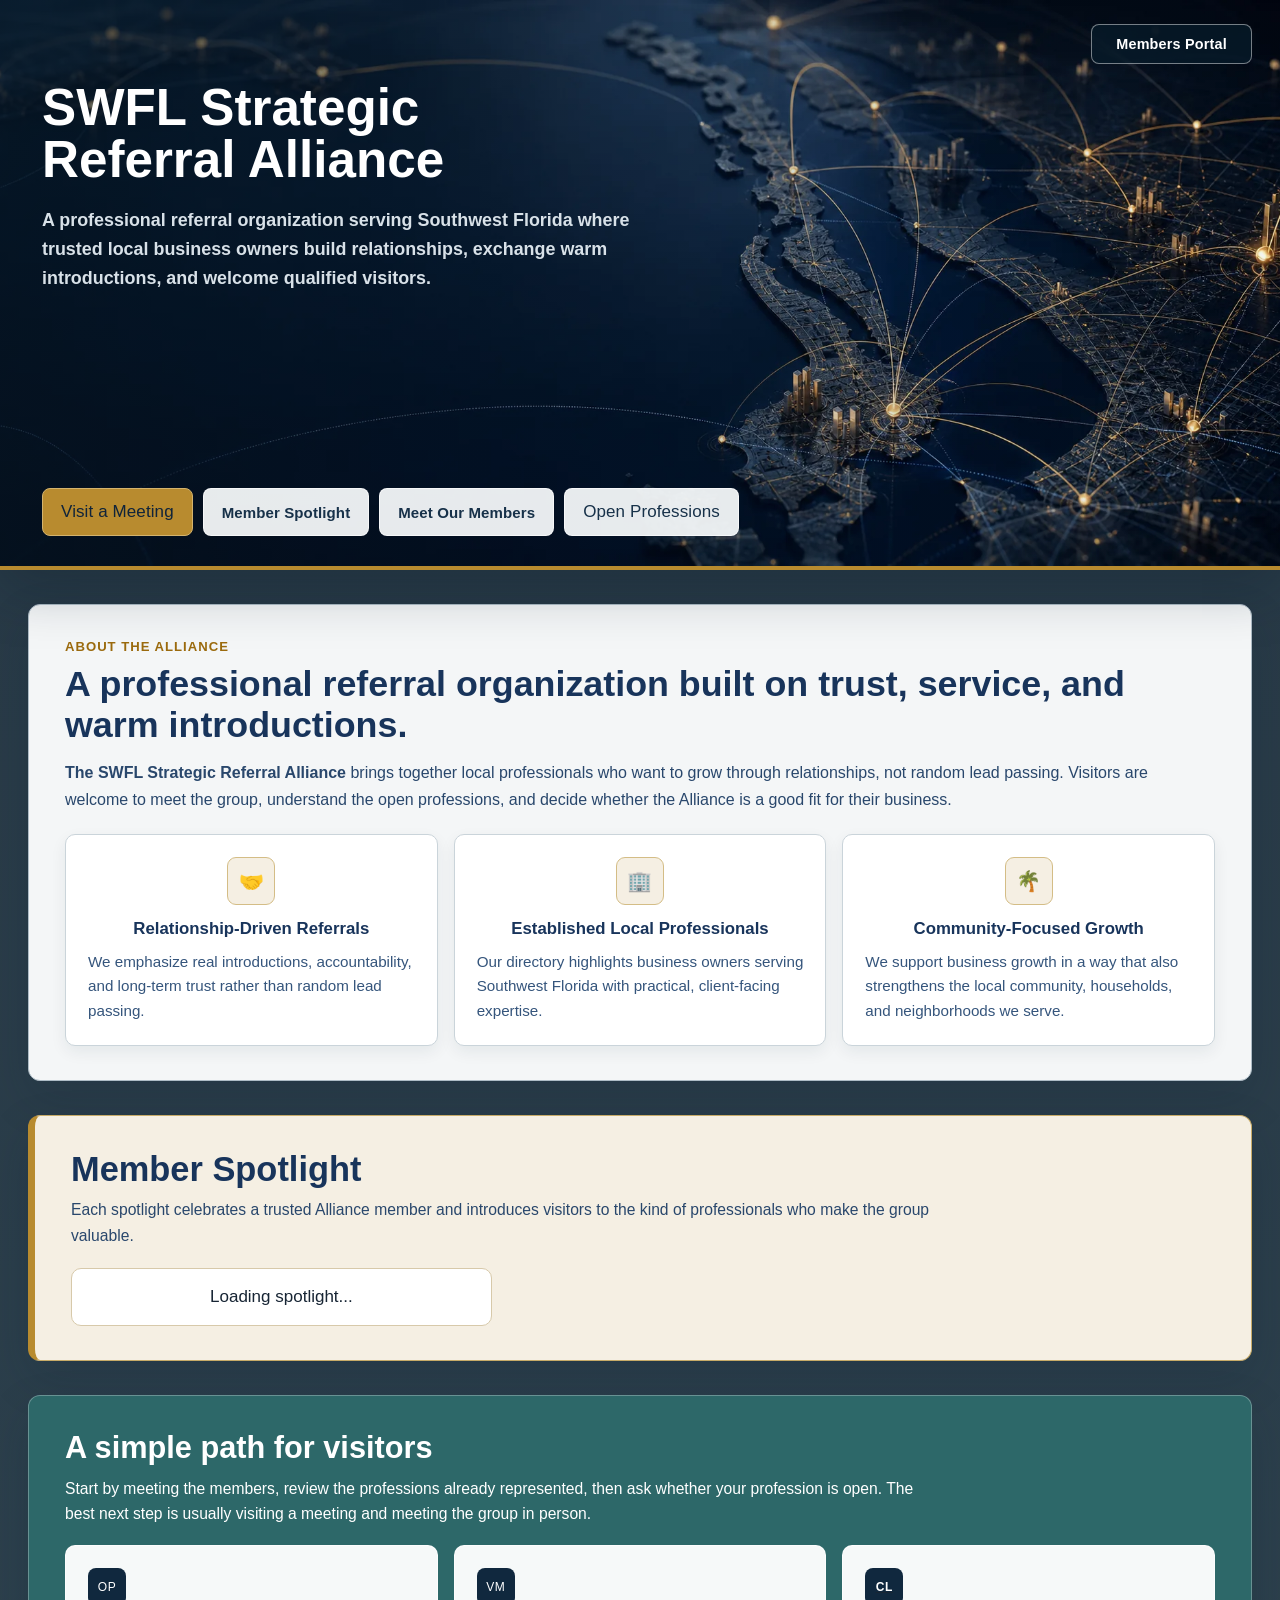
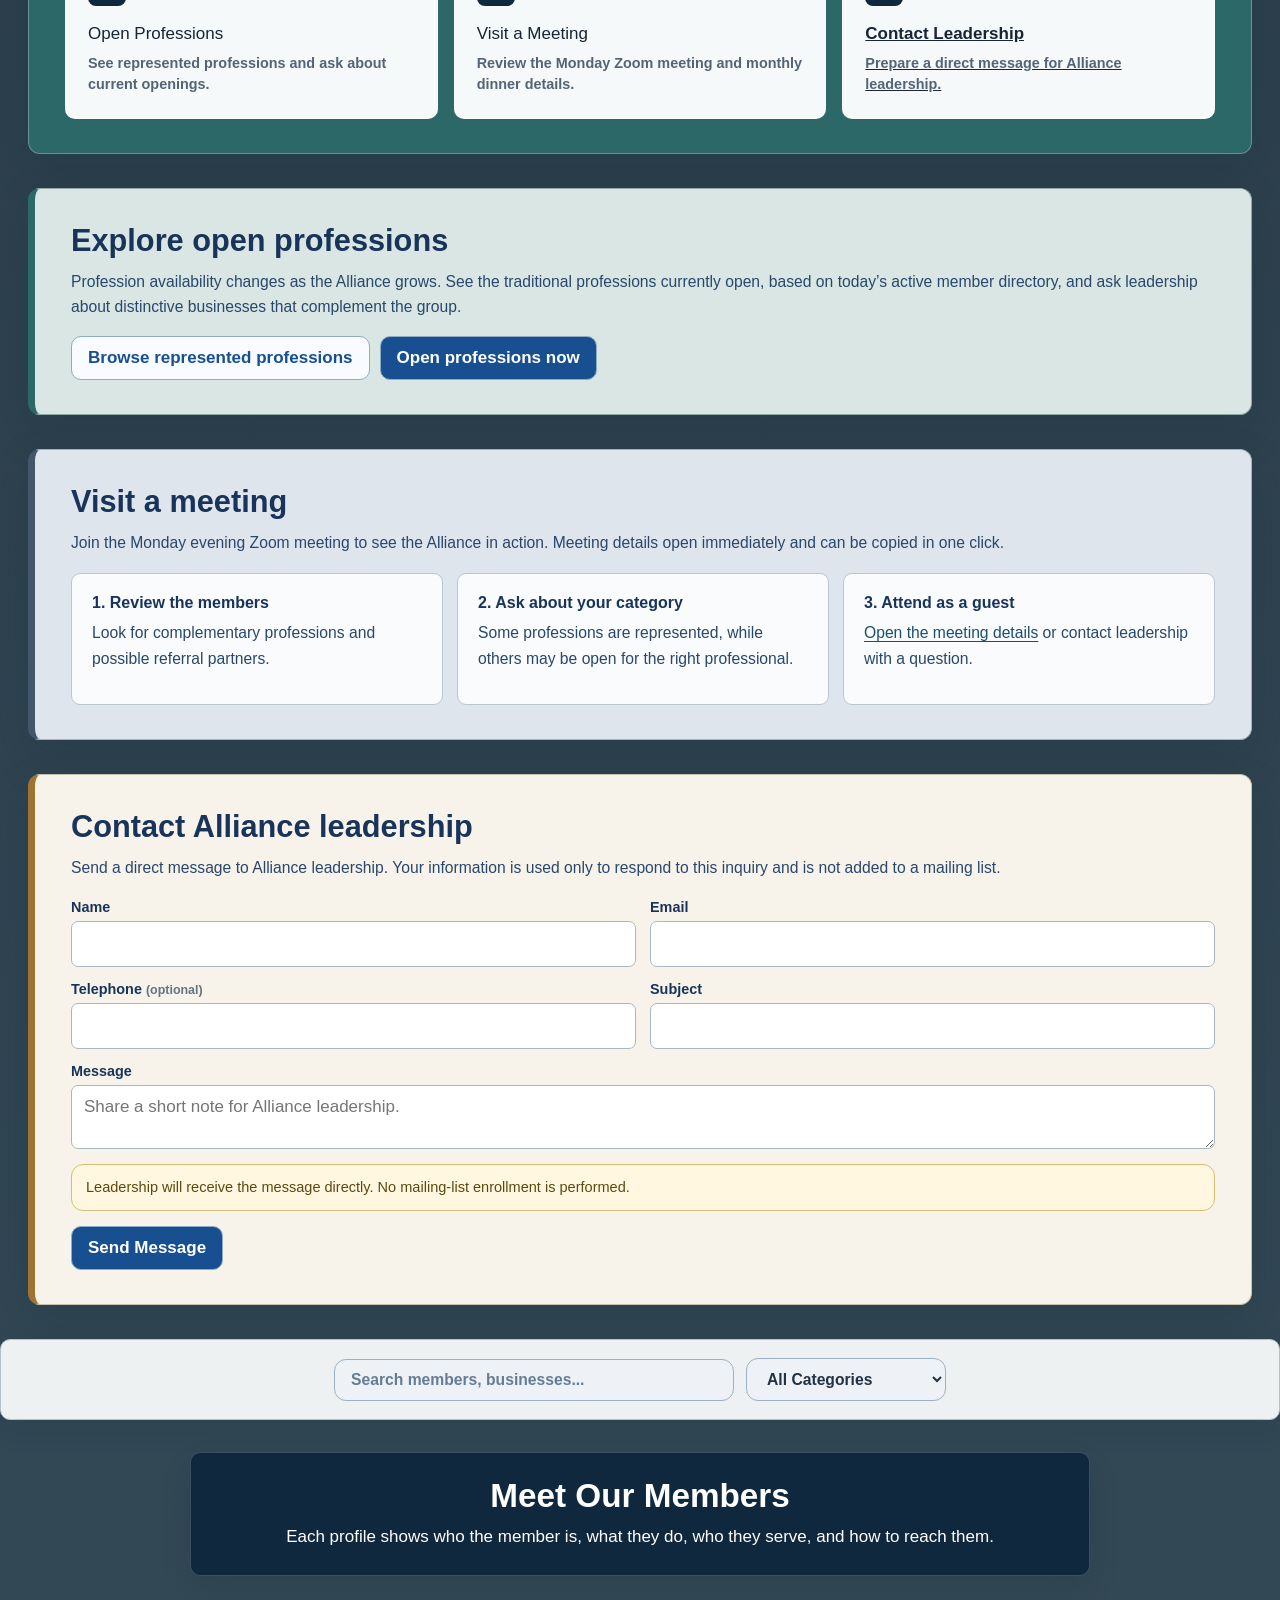
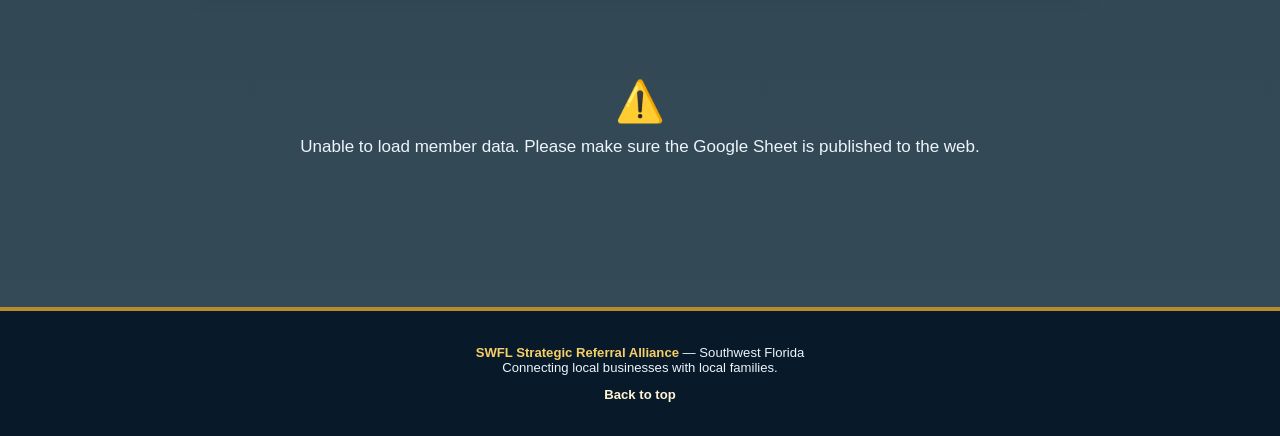
==== commit 4eb2e96f: "Promote Executive Network design to production" ====
--- a/index.html
+++ b/index.html
@@ -1,5 +1,5 @@
 <!DOCTYPE html>
-<html lang="en">
+<html lang="en" data-site-theme="executive-network">
 <head>
 <meta charset="UTF-8" />
 <meta name="viewport" content="width=device-width, initial-scale=1" />
@@ -628,6 +628,7 @@
 .ptab.active{display:block}
 
 </style>
+<link rel="stylesheet" href="executive-network.css">
 </head>
 <body>
 <div id="starfield"></div>
@@ -635,7 +636,7 @@
 <a class="skip-link" href="#members">Skip to member directory</a>
 <header id="site-home">
 <div class="hero-banner" aria-hidden="true">
-  <img src="[data-uri]" alt="">
+  <img src="assets/hero-executive-network.webp" alt="">
 </div>
 <div class="logo-wrap">
       <div class="header-text">
@@ -644,7 +645,7 @@
   </div>
 </div>
 
-<nav class="visitor-actions" aria-label="Visitor actions"><a class="cta-btn cta-primary" href="#visit-meeting">Visit a Meeting</a><a class="cta-btn cta-secondary" href="#member-spotlight">Member Spotlight</a><a class="cta-btn cta-secondary" href="#members">Meet Our Members</a><a class="cta-btn cta-secondary" href="#open-professions">Open Professions</a></nav><button class="portal-btn" id="portal-btn" onclick="openPortal()">Members Portal</button>
+<nav class="visitor-actions" aria-label="Visitor actions"><button class="cta-btn cta-primary" type="button" data-dialog="meeting-dialog">Visit a Meeting</button><a class="cta-btn cta-secondary" href="#member-spotlight">Member Spotlight</a><a class="cta-btn cta-secondary" href="#members">Meet Our Members</a><button class="cta-btn cta-secondary" type="button" data-dialog="professions-dialog">Open Professions</button></nav><button class="portal-btn" id="portal-btn" onclick="openPortal()">Members Portal</button>
 </header>
 
 <div class="about-band" id="about">
@@ -689,8 +690,8 @@
     <div class="journey-steps" aria-label="Visitor journey">
       <a class="journey-step" href="#site-home">Home</a>
       <a class="journey-step" href="#members">Meet Our Members</a>
-      <a class="journey-step" href="#open-professions">Open Professions</a>
-      <a class="journey-step" href="#visit-meeting">Visit a Meeting</a>
+      <button class="journey-step" type="button" data-dialog="professions-dialog">Open Professions</button>
+      <button class="journey-step" type="button" data-dialog="meeting-dialog">Visit a Meeting</button>
       <a class="journey-step" href="#contact-leadership">Contact Leadership</a>
     </div>
   </section>
@@ -699,10 +700,10 @@
 <div class="visit-band" id="open-professions">
   <section class="visit-shell" aria-labelledby="open-professions-title">
     <h2 id="open-professions-title">Explore open professions</h2>
-    <p>Profession availability changes as the Alliance grows. Review the professions currently represented, then prepare an inquiry so leadership can confirm whether your profession is open and explain the visitor process.</p>
+    <p>Profession availability changes as the Alliance grows. See the traditional professions currently open, based on today’s active member directory, and ask leadership about distinctive businesses that complement the group.</p>
     <div class="open-professions-actions">
       <a class="inquiry-btn secondary" href="#member-directory-tools">Browse represented professions</a>
-      <a class="inquiry-btn" href="#contact-leadership">Ask about your profession</a>
+      <button class="inquiry-btn" type="button" data-dialog="professions-dialog">Open professions now</button>
     </div>
   </section>
 </div>
@@ -710,11 +711,11 @@
 <div class="visit-band" id="visit-meeting">
   <section class="visit-shell" aria-labelledby="visit-title">
     <h2 id="visit-title">Visit a meeting</h2>
-    <p>If you are a local professional interested in relationship-based referrals, visiting a meeting is the clearest way to understand the Alliance. Members can explain current open professions and help you decide whether the group is a fit.</p>
+    <p>Join the Monday evening Zoom meeting to see the Alliance in action. Meeting details open immediately and can be copied in one click.</p>
     <div class="visit-grid">
       <div class="visit-card"><h3>1. Review the members</h3><p>Look for complementary professions and possible referral partners.</p></div>
       <div class="visit-card"><h3>2. Ask about your category</h3><p>Some professions are represented, while others may be open for the right professional.</p></div>
-      <div class="visit-card"><h3>3. Attend as a guest</h3><p>Use the member directory to contact a member you know, or <a href="#contact-leadership">prepare a visitor inquiry</a> for leadership.</p></div>
+      <div class="visit-card"><h3>3. Attend as a guest</h3><p><button class="inline-action" type="button" data-dialog="meeting-dialog">Open the meeting details</button> or contact leadership with a question.</p></div>
     </div>
   </section>
 </div>
@@ -722,23 +723,21 @@
 <div class="inquiry-band" id="contact-leadership">
   <section class="inquiry-shell" aria-labelledby="contact-leadership-title">
     <h2 id="contact-leadership-title">Contact Alliance leadership</h2>
-    <p>Tell us who you are, what profession you represent, and whether you would like to visit a meeting. This controlled workflow prepares an inquiry for your review; it does not send or add you to a mailing list.</p>
-    <form class="inquiry-form" id="leadership-inquiry-form">
+    <p>Send a direct message to Alliance leadership. Your information is used only to respond to this inquiry and is not added to a mailing list.</p>
+    <form class="inquiry-form" id="leadership-inquiry-form" method="post" target="leadership-submit-frame" novalidate>
       <div class="inquiry-grid">
         <div class="inquiry-field"><label for="inquiry-name">Name</label><input id="inquiry-name" name="name" autocomplete="name" required></div>
         <div class="inquiry-field"><label for="inquiry-email">Email</label><input id="inquiry-email" name="email" type="email" autocomplete="email" required></div>
-        <div class="inquiry-field"><label for="inquiry-profession">Profession or business category</label><input id="inquiry-profession" name="profession" required></div>
-        <div class="inquiry-field"><label for="inquiry-interest">What would you like to do?</label><select id="inquiry-interest" name="interest" required><option value="">Choose one</option><option>Visit a meeting</option><option>Ask whether my profession is open</option><option>Learn more about the Alliance</option><option>Contact leadership about another question</option></select></div>
+        <div class="inquiry-field"><label for="inquiry-phone">Telephone <span>(optional)</span></label><input id="inquiry-phone" name="telephone" type="tel" autocomplete="tel"></div>
+        <div class="inquiry-field"><label for="inquiry-subject">Subject</label><input id="inquiry-subject" name="subject" required></div>
         <div class="inquiry-field full"><label for="inquiry-message">Message</label><textarea id="inquiry-message" name="message" required placeholder="Share a short note for Alliance leadership."></textarea></div>
+        <div class="inquiry-field honeypot" aria-hidden="true"><label for="inquiry-company">Company website</label><input id="inquiry-company" name="company" tabindex="-1" autocomplete="off"></div>
       </div>
-      <div class="inquiry-note">Nothing is sent automatically. After you prepare the inquiry, copy it and use an approved member contact from the directory for human follow-up.</div>
-      <div class="inquiry-actions"><button class="inquiry-btn" id="prepare-inquiry" type="submit">Prepare inquiry</button><a class="inquiry-btn secondary" href="#members">Choose a member to contact</a></div>
-      <div class="inquiry-result" id="inquiry-result" role="status" aria-live="polite">
-        <strong>Your inquiry is prepared below. Nothing has been sent.</strong>
-        <textarea id="prepared-inquiry" readonly aria-label="Prepared leadership inquiry"></textarea>
-        <div class="inquiry-actions"><button class="inquiry-btn" id="copy-inquiry" type="button">Copy inquiry</button><span id="copy-status"></span></div>
-      </div>
+      <div class="inquiry-note">Leadership will receive the message directly. No mailing-list enrollment is performed.</div>
+      <div class="inquiry-actions"><button class="inquiry-btn" id="send-inquiry" type="submit">Send Message</button></div>
+      <div class="inquiry-result" id="inquiry-result" role="status" aria-live="polite"></div>
     </form>
+    <iframe name="leadership-submit-frame" id="leadership-submit-frame" title="Contact form response" hidden></iframe>
   </section>
 </div>
 
@@ -763,61 +762,143 @@
   </div>
   <div class="profile-dialog-body" id="member-profile-body"></div>
 </dialog>
+<dialog class="visitor-dialog" id="professions-dialog" aria-labelledby="professions-dialog-title">
+  <div class="visitor-dialog-header"><div><span class="dialog-kicker">Membership Opportunity</span><h2 id="professions-dialog-title">Traditional Professions Currently Open</h2></div><button class="profile-dialog-close" type="button" aria-label="Close open professions" data-close-dialog>&times;</button></div>
+  <div class="visitor-dialog-body"><p>Open categories are calculated from the current active member directory.</p><div class="profession-list" id="open-profession-list"></div><section class="unique-business-callout"><h3>Unique Businesses Welcome</h3><p>We also welcome distinctive and unique businesses that provide practical value to Southwest Florida and complement the current membership.</p></section><a class="inquiry-btn" href="#contact-leadership" data-close-and-contact>Contact Leadership</a></div>
+</dialog>
+<dialog class="visitor-dialog" id="meeting-dialog" aria-labelledby="meeting-dialog-title">
+  <div class="visitor-dialog-header"><div><span class="dialog-kicker">Visitor Meeting</span><h2 id="meeting-dialog-title">Monday Evening Zoom Meeting</h2></div><button class="profile-dialog-close" type="button" aria-label="Close meeting details" data-close-dialog>&times;</button></div>
+  <div class="visitor-dialog-body"><dl class="meeting-details"><div><dt>Day</dt><dd>Monday</dd></div><div><dt>Time</dt><dd>7:00 PM Eastern</dd></div><div><dt>Meeting ID</dt><dd>435 686 3146</dd></div><div><dt>Password</dt><dd>1956</dd></div></dl><p>The meeting host may admit visitors from the Zoom waiting room.</p><p>The group holds an in-person meeting and dinner once each month at different Southwest Florida locations. Contact leadership for the next date and location.</p><div class="dialog-actions"><button class="inquiry-btn" id="copy-meeting-details" type="button">Copy Meeting Details</button><a class="inquiry-btn secondary" href="#contact-leadership" data-close-and-contact>Contact Leadership</a></div><p class="copy-feedback" id="meeting-copy-status" role="status" aria-live="polite"></p></div>
+</dialog>
 <div id="pw-overlay" style="display:none"><div class="pw-box"><h2>Members Portal</h2><p>Enter portal password</p><input class="pw-input" id="pw-input" type="password" placeholder="Password"><button class="pw-submit" onclick="checkPassword()">Enter</button><div class="pw-error" id="pw-error">Incorrect password.</div></div></div><div id="portal-overlay" style="display:none"><div class="portal-header"><div class="portal-title"><h2>Members Portal</h2></div><button class="portal-close" onclick="closePortal()">Close</button></div><div class="portal-tabs"><div class="portal-tab active" data-tab="stats" onclick="switchTab('stats')">Stats</div><div class="portal-tab" data-tab="members" onclick="switchTab('members')">Members</div><div class="portal-tab" data-tab="schedule" onclick="switchTab('schedule')">Schedule</div><div class="portal-tab" data-tab="referrals" onclick="switchTab('referrals')">Referrals</div><div class="portal-tab" data-tab="tagging" onclick="switchTab('tagging')">Tagging</div></div><div class="portal-content"><div class="ptab active" id="ptab-stats"><div id="portal-stats-grid" style="display:grid;grid-template-columns:repeat(auto-fill,minmax(175px,1fr));gap:14px;margin-bottom:24px"></div><h3 style="color:var(--gold);font-size:0.9rem;margin-bottom:10px;text-transform:uppercase;letter-spacing:0.5px">Members by Category</h3><div id="portal-cat-list" style="display:flex;flex-direction:column;gap:6px"></div></div><div class="ptab" id="ptab-members"><input id="portal-member-search" type="text" placeholder="Search members..." oninput="filterPortalMembers()" style="width:100%;padding:10px 14px;background:var(--card);border:1.5px solid var(--border);border-radius:8px;color:var(--text);font-size:0.9rem;margin-bottom:16px;outline:none"><div id="portal-member-list" style="display:flex;flex-direction:column;gap:8px"></div></div><div class="ptab" id="ptab-schedule"><div class="schedule-wrap"><h3 style="color:var(--gold);margin-bottom:16px;font-size:1rem">Meeting Schedule</h3><div class="schedule-panel"><div class="schedule-grid"><div class="schedule-item"><div class="schedule-day">Monday</div><div class="schedule-time">7:00 PM</div></div><div class="schedule-item"><div class="schedule-day">Wednesday</div><div class="schedule-time">4:00 PM</div></div><div class="schedule-item"><div class="schedule-day">Thursday</div><div class="schedule-time">9:00 AM</div></div><div class="schedule-item"><div class="schedule-day">Saturday</div><div class="schedule-time">10:00 AM</div></div></div><div class="zoom-box"><h4>Zoom Access</h4><div class="zoom-line"><strong>Zoom ID:</strong> 435 686 3146</div><div class="zoom-line"><strong>Passcode:</strong> 1956</div></div><div class="schedule-note">If you're unfamiliar with Zoom, go to <strong>Zoom.com</strong>, click <strong>Meet</strong> at the top, choose <strong>Join a Meeting</strong>, and enter the Zoom ID and passcode shown above.</div></div></div></div><div class="ptab" id="ptab-referrals"><div style="max-width:560px"><h3 style="color:var(--gold);margin-bottom:18px;font-size:1rem">Log a Referral</h3><div class="form-group"><label>Referred By (Your Name)</label><select id="ref-from" style="width:100%;padding:10px;background:var(--card);border:1.5px solid var(--border);border-radius:8px;color:var(--text);font-size:0.9rem;outline:none"><option value="">Select member...</option></select></div><div class="form-group"><label>Referred To</label><select id="ref-to" style="width:100%;padding:10px;background:var(--card);border:1.5px solid var(--border);border-radius:8px;color:var(--text);font-size:0.9rem;outline:none"><option value="">Select member...</option></select></div><div class="form-group"><label>Description (optional)</label><textarea id="ref-desc" placeholder="e.g. Referred John for roof repair..." style="width:100%;padding:10px;background:var(--card);border:1.5px solid var(--border);border-radius:8px;color:var(--text);font-size:0.9rem;min-height:80px;resize:vertical;outline:none;font-family:inherit"></textarea></div><button onclick="submitReferral()" style="padding:12px 28px;background:linear-gradient(135deg,var(--purple2),var(--purple));color:#fff;border:none;border-radius:10px;font-size:1rem;font-weight:700;cursor:pointer;transition:all 0.2s">Submit Referral</button><div id="ref-msg" style="margin-top:12px;font-size:0.9rem"></div></div><div style="margin-top:36px"><h3 style="color:var(--gold);margin-bottom:14px;font-size:1rem">Referral Log (This Session)</h3><div id="ref-log"><p style="color:var(--muted);font-size:0.88rem">No referrals logged yet this session.</p></div></div></div></div></div>
 </div>
 
 <script>
+const CONTACT_ENDPOINT_URL = 'https://script.google.com/macros/s/AKfycbxAZ-MW1KMq4A8sCmzd1roZ1RIGe0p52GAPPkJXcoklO4DsgX6Yw5txdRmkLaifQuhI/exec';
 const leadershipInquiryForm = document.getElementById('leadership-inquiry-form');
 const inquiryResult = document.getElementById('inquiry-result');
-const preparedInquiry = document.getElementById('prepared-inquiry');
-const prepareInquiryButton = document.getElementById('prepare-inquiry');
-const copyInquiryButton = document.getElementById('copy-inquiry');
-const copyStatus = document.getElementById('copy-status');
-let lastPreparedInquiry = '';
-
-leadershipInquiryForm.addEventListener('input', function(){
-  if (lastPreparedInquiry) {
-    lastPreparedInquiry = '';
-    prepareInquiryButton.disabled = false;
-    prepareInquiryButton.textContent = 'Prepare inquiry';
-  }
+const sendInquiryButton = document.getElementById('send-inquiry');
+let contactSubmissionTimer;
+let activeDialogOpener = null;
+
+const traditionalProfessions = [
+  'Attorney', 'Auto Repair', 'Business Coach', 'Chiropractor', 'Commercial Insurance',
+  'Dentist', 'Electrician', 'Florist', 'General Contractor', 'HVAC', 'IT Services',
+  'Landscaper', 'Painter', 'Pest Control', 'Plumber', 'Pool Service', 'Printing',
+  'Property Management', 'Roofing', 'Travel Advisor', 'Veterinarian'
+];
+const professionOccupancyTerms = {
+  'Commercial Insurance':['commercial insurance','insurance & financial','insurance agency'],
+  'General Contractor':['general contractor','construction'],
+  'HVAC':['hvac','heating','air conditioning'],
+  'Pest Control':['pest control','pest defense'],
+  'Property Management':['property management','property manager'],
+  'Travel Advisor':['travel advisor','travel & hospitality','travel planning']
+};
+
+function renderOpenProfessions(){
+  const list = document.getElementById('open-profession-list');
+  if (!list) return;
+  const occupied = (typeof allMembers === 'undefined' ? [] : allMembers)
+    .map(member => [member.category, member.businessName, member.shortDescription, member.services].filter(Boolean).join(' ').toLowerCase());
+  const open = traditionalProfessions.filter(profession => {
+    const terms = professionOccupancyTerms[profession] || [profession.toLowerCase()];
+    return !occupied.some(memberText => terms.some(term => memberText.includes(term)));
+  });
+  list.innerHTML = open.map(profession => `<span>${escapeHtml(profession)}</span>`).join('');
+}
+
+function openVisitorDialog(dialog, opener){
+  activeDialogOpener = opener || document.activeElement;
+  if (dialog.id === 'professions-dialog') renderOpenProfessions();
+  dialog.showModal();
+}
+
+document.querySelectorAll('[data-dialog]').forEach(control => {
+  control.addEventListener('click', () => openVisitorDialog(document.getElementById(control.dataset.dialog), control));
 });
 
+document.querySelectorAll('[data-close-dialog]').forEach(control => {
+  control.addEventListener('click', () => control.closest('dialog').close());
+});
+
+document.querySelectorAll('dialog').forEach(dialog => {
+  dialog.addEventListener('click', event => {
+    if (event.target === dialog) dialog.close();
+  });
+  dialog.addEventListener('cancel', event => {
+    event.preventDefault();
+    dialog.close();
+  });
+  dialog.addEventListener('close', () => {
+    if (activeDialogOpener && document.contains(activeDialogOpener)) activeDialogOpener.focus();
+    activeDialogOpener = null;
+  });
+});
+
+document.querySelectorAll('[data-close-and-contact]').forEach(control => {
+  control.addEventListener('click', () => control.closest('dialog').close());
+});
+
+document.getElementById('copy-meeting-details').addEventListener('click', async function(){
+  const details = 'SWFL Strategic Referral Alliance\nMonday Evening Zoom Meeting\nMonday at 7:00 PM Eastern\nMeeting ID: 435 686 3146\nPassword: 1956\nThe host may admit visitors from the waiting room.';
+  const status = document.getElementById('meeting-copy-status');
+  try {
+    await navigator.clipboard.writeText(details);
+    status.textContent = 'Meeting details copied.';
+  } catch (error) {
+    const helper = document.createElement('textarea');
+    helper.value = details;
+    helper.setAttribute('readonly', '');
+    helper.style.position = 'fixed';
+    helper.style.opacity = '0';
+    document.body.appendChild(helper);
+    helper.select();
+    const copied = document.execCommand('copy');
+    helper.remove();
+    status.textContent = copied ? 'Meeting details copied.' : 'Copy was unavailable. Select the meeting details above to copy them manually.';
+  }
+});
+
 leadershipInquiryForm.addEventListener('submit', function(event){
-  event.preventDefault();
-  if (!leadershipInquiryForm.reportValidity()) return;
-  const data = new FormData(leadershipInquiryForm);
-  const inquiry = [
-    'SWFL Strategic Referral Alliance Visitor Inquiry',
-    '',
-    `Name: ${data.get('name')}`,
-    `Email: ${data.get('email')}`,
-    `Profession or category: ${data.get('profession')}`,
-    `Interest: ${data.get('interest')}`,
-    '',
-    'Message:',
-    data.get('message')
-  ].join('\n');
-  if (inquiry === lastPreparedInquiry) return;
-  lastPreparedInquiry = inquiry;
-  preparedInquiry.value = inquiry;
-  inquiryResult.classList.add('visible');
-  prepareInquiryButton.disabled = true;
-  prepareInquiryButton.textContent = 'Inquiry prepared';
-  copyStatus.textContent = '';
-  inquiryResult.scrollIntoView({behavior:'smooth', block:'nearest'});
+  if (!leadershipInquiryForm.reportValidity()) {
+    event.preventDefault();
+    return;
+  }
+  if (!CONTACT_ENDPOINT_URL.startsWith('https://script.google.com/')) {
+    event.preventDefault();
+    inquiryResult.className = 'inquiry-result visible error';
+    inquiryResult.textContent = 'Messaging is temporarily unavailable. Please try again shortly.';
+    return;
+  }
+  leadershipInquiryForm.action = CONTACT_ENDPOINT_URL;
+  sendInquiryButton.disabled = true;
+  sendInquiryButton.textContent = 'Sending...';
+  inquiryResult.className = 'inquiry-result visible';
+  inquiryResult.textContent = 'Sending your message securely...';
+  clearTimeout(contactSubmissionTimer);
+  contactSubmissionTimer = setTimeout(() => {
+    sendInquiryButton.disabled = false;
+    sendInquiryButton.textContent = 'Send Message';
+    inquiryResult.className = 'inquiry-result visible error';
+    inquiryResult.textContent = 'Delivery could not be confirmed. Please try again; no success has been recorded.';
+  }, 15000);
 });
 
-copyInquiryButton.addEventListener('click', async function(){
-  if (!preparedInquiry.value) return;
-  try {
-    await navigator.clipboard.writeText(preparedInquiry.value);
-    copyStatus.textContent = 'Copied. Nothing was sent.';
-  } catch (error) {
-    preparedInquiry.focus();
-    preparedInquiry.select();
-    document.execCommand('copy');
-    copyStatus.textContent = 'Copied. Nothing was sent.';
+window.addEventListener('message', function(event){
+  if (!event.origin.endsWith('script.googleusercontent.com') && event.origin !== 'https://script.google.com') return;
+  const payload = event.data || {};
+  if (payload.type !== 'swfl-alliance-contact-result') return;
+  clearTimeout(contactSubmissionTimer);
+  sendInquiryButton.disabled = false;
+  sendInquiryButton.textContent = 'Send Message';
+  if (payload.ok) {
+    leadershipInquiryForm.reset();
+    inquiryResult.className = 'inquiry-result visible success';
+    inquiryResult.textContent = payload.message || (payload.duplicate ? 'This message was already received. No duplicate was sent.' : 'Your message was delivered to Alliance leadership.');
+  } else {
+    inquiryResult.className = 'inquiry-result visible error';
+    inquiryResult.textContent = payload.message || 'The message was not delivered. Please try again.';
   }
 });
 
@@ -1045,7 +1126,7 @@
           ${member.phone ? `<a class="contact-btn" href="tel:${safePhone}">Call</a>` : ''}
           ${member.email ? `<a class="contact-btn" href="mailto:${member.email}">Email</a>` : ''}
           ${member.website ? `<a class="contact-btn" href="${safeWebsite}" target="_blank" rel="noopener noreferrer">Website</a>` : ''}
-          ${hasApprovedPublicProfile(member) ? `<button type="button" class="contact-btn full-profile-btn" data-profile-index="${profileIndex}" aria-haspopup="dialog" onclick="openMemberProfileByIndex(this)">Full Profile</button>` : '<span class="profile-unavailable">Extended profile not available</span>'}
+          ${hasApprovedPublicProfile(member) ? `<button type="button" class="contact-btn full-profile-btn" data-profile-index="${profileIndex}" aria-haspopup="dialog" onclick="openMemberProfileByIndex(this)">Full Profile</button>` : '<span class="profile-unavailable">Extended profile coming soon</span>'}
         </div>
       </div>
     </div>
@@ -1216,11 +1297,48 @@
 const MEMBER_PHOTOS={'Dan Donahoe':'https://drive.google.com/thumbnail?id=1K_zgjS3a1YpIGYIU2nzLcjiig1bCZa7g&sz=w200','Tracey Von Schmittou':'https://drive.google.com/thumbnail?id=1pJ5rYwxqW02Ru3fzcPHjjJi8CrSqI0EQ&sz=w200'};
 function sanitizePhone(phone=''){return phone.replace(/[^\d+]/g,'');}
 function normalizeWebsite(url=''){return !url ? '' : (url.startsWith('http') ? url : 'https://' + url);}
+const APPROVED_PUBLIC_PROFILES = {
+  'tracey von schmittou|preferred mediation llc': {
+    heading: 'Family Law Mediation',
+    paragraphs: [
+      'Family law mediation is a structured, voluntary process in which a neutral third party (the mediator) helps separated or divorcing couples or family members negotiate and reach mutually acceptable agreements on issues such as child custody, visitation, property division, spousal support, and child support.',
+      'In family law mediation, the mediator does not make decisions for the parties. Instead, they facilitate communication, guide discussions, and help the parties explore options, assess trade-offs, and craft solutions that fit their unique circumstances. The process is non-adversarial, aiming to reduce conflict, preserve relationships, and protect the best interests of children when applicable.'
+    ],
+    sections: [{title:'Credentials', items:['NALA Certified Paralegal','Florida Supreme Court Certified Family Law Mediator','Florida Supreme Court Certified County Civil Mediator','Former Guardian Ad Litem for the 20th Circuit Court']}]
+  },
+  'liam connelley|panescape window cleaning': {
+    heading: 'Professional Window Cleaning',
+    paragraphs: [
+      'PaneScape Window Cleaning is a locally owned and operated company serving homeowners and businesses with professional residential and commercial window cleaning services.',
+      'PaneScape focuses on professionalism, reliability, and exceptional customer service, helping clients maintain bright, attractive, and well-maintained homes and businesses throughout Southwest Florida. The company prides itself on honest communication, dependable service, and long-term client relationships built through consistent, high-quality work.'
+    ],
+    sections: [{title:'Services include', items:['Interior and exterior window cleaning','Screen cleaning','Track cleaning','Removal of dirt, pollen, hard-water residue, and everyday buildup']}]
+  },
+  'dan donahoe|amac mortgage company': {
+    heading: 'Mortgage Solutions for Florida and Colorado',
+    paragraphs: [
+      'AMAC Mortgage Company is a full-service mortgage broker proudly serving homebuyers and homeowners throughout Florida and Colorado. With decades of mortgage lending experience, the company helps first-time home buyers, repeat buyers, real estate investors, and homeowners refinance with confidence.',
+      'Whether purchasing a first home, upgrading, buying an investment property, or refinancing, the experienced team provides personalized financing solutions, competitive mortgage rates, flexible rate buydown options, no-cost pre-qualification, and closings in as little as 14 days for qualified borrowers.'
+    ],
+    sections: [
+      {title:'Professional Information', items:['Dan K. Donahoe, President/CEO and Senior Loan Officer','NMLS 1253495']},
+      {title:'Why Choose AMAC Mortgage Company?', items:['First-Time Home Buyer Specialists','No-Cost Mortgage Pre-Qualification','Competitive Mortgage Rates','Flexible Rate Buydown Options','Closings in as Little as 14 Days for Qualified Borrowers','Personalized Mortgage Solutions','Experienced Mortgage Professionals','Local Experts Serving Florida & Colorado','Purchase & Refinance Loans','Responsive, One-on-One Service','Clear Communication','Fast, Stress-Free Mortgage Process']},
+      {title:'Purchase Loan Programs', items:['Conventional Loans','FHA Loans','VA Loans','USDA Loans','Jumbo Loans','Non-QM Loans','DSCR Investor Loans','Bank Statement Loans','HELOC','HomePath® Loans','First-Time Home Buyer Loans']},
+      {title:'Refinancing', items:['FHA Streamline','FHA Cash-Out','FHA 203(k)','VA IRRRL (VA Streamline)','VA Cash-Out','USDA Streamline','Conventional Rate & Term Refinance','Conventional Cash-Out Refinance','Jumbo Refinance','HELOC','Rate & Term Refinance']}
+    ]
+  }
+};
+function approvedProfileFor(member){
+  const exact = `${String(member.displayName || '').toLowerCase()}|${String(member.businessName || '').toLowerCase()}`;
+  if (APPROVED_PUBLIC_PROFILES[exact]) return APPROVED_PUBLIC_PROFILES[exact];
+  const business = String(member.businessName || '').toLowerCase();
+  if (business.includes('preferred mediation')) return APPROVED_PUBLIC_PROFILES['tracey von schmittou|preferred mediation llc'];
+  if (business.includes('panescape')) return APPROVED_PUBLIC_PROFILES['liam connelley|panescape window cleaning'];
+  if (business.includes('amac mortgage')) return APPROVED_PUBLIC_PROFILES['dan donahoe|amac mortgage company'];
+  return null;
+}
 function hasApprovedPublicProfile(member){
-  return Boolean(
-    (member.displayName || member.businessName) &&
-    (member.shortDescription || member.idealReferrals || member.extendedDescription || member.biography || member.services)
-  );
+  return Boolean(approvedProfileFor(member));
 }
 
 function profileDetail(label, value){
@@ -1231,6 +1349,7 @@
   const index = Number(button.dataset.profileIndex);
   const member = allMembers[index];
   if (!member || !hasApprovedPublicProfile(member)) return;
+  activeDialogOpener = button;
   openMemberProfile(member);
 }
 
@@ -1241,19 +1360,14 @@
   const body = document.getElementById('member-profile-body');
   const safePhone = sanitizePhone(member.phone || '');
   const safeWebsite = normalizeWebsite(member.website || '');
+  const approved = approvedProfileFor(member);
+  if (!approved) return;
 
   title.textContent = member.displayName || member.businessName || 'Member Profile';
   business.textContent = [member.businessName, member.category].filter(Boolean).join(' | ');
   body.innerHTML = `
-    <div class="profile-dialog-summary">${escapeHtml(member.extendedDescription || member.biography || member.shortDescription || '')}</div>
-    <div class="profile-dialog-grid">
-      ${profileDetail('Ideal referral', member.idealReferrals)}
-      ${profileDetail('Services and specialties', member.services)}
-      ${profileDetail('How they help', member.problemsSolved)}
-      ${profileDetail('Service area', member.serviceArea)}
-      ${profileDetail('Credentials', member.credentials)}
-      ${profileDetail('Interesting fact', member.interestingFact)}
-    </div>
+    <div class="profile-dialog-summary"><h3>${escapeHtml(approved.heading)}</h3>${approved.paragraphs.map(paragraph => `<p>${escapeHtml(paragraph)}</p>`).join('')}</div>
+    <div class="approved-profile-sections">${approved.sections.map(section => `<section><h3>${escapeHtml(section.title)}</h3><ul>${section.items.map(item => `<li>${escapeHtml(item)}</li>`).join('')}</ul></section>`).join('')}</div>
     <div class="profile-dialog-actions" aria-label="Member contact options">
       ${member.phone ? `<a class="contact-btn" href="tel:${safePhone}">Call</a>` : ''}
       ${member.email ? `<a class="contact-btn" href="mailto:${escapeHtml(member.email)}">Email</a>` : ''}
@@ -1328,6 +1442,7 @@
         <span class="info-label">Who</span>
         <div class="member-name">${escapeHtml(member.displayName || '')}</div>
         <div class="biz-name">${escapeHtml(member.businessName || '')}</div>
+        <div class="member-meta"><span>${escapeHtml(member.category || 'Alliance Member')}</span><span>Southwest Florida</span></div>
         <span class="info-label">What they do</span>
         <div class="description">${escapeHtml(member.shortDescription || 'Local professional serving Southwest Florida.')}</div>
       </div>
@@ -1345,7 +1460,7 @@
         ${member.email ? `<a href="mailto:${member.email}" class="contact-btn">Email</a>` : ''}
         ${member.website ? `<a href="${safeWebsite}" target="_blank" rel="noopener noreferrer" class="contact-btn ${(!member.phone && !member.email) ? 'wide' : ''}">Website</a>` : ''}
         ${showSaveContact ? `<button type="button" class="contact-btn save-contact-btn wide" onclick='downloadVCard(JSON.parse(decodeURIComponent("${memberPayload}")))'>Save Contact</button>` : ''}
-        ${hasApprovedPublicProfile(member) ? `<button type="button" class="contact-btn full-profile-btn wide" data-profile-index="${profileIndex}" aria-haspopup="dialog" onclick="openMemberProfileByIndex(this)">Full Profile</button>` : '<span class="profile-unavailable wide">Extended profile not available</span>'}
+        ${hasApprovedPublicProfile(member) ? `<button type="button" class="contact-btn full-profile-btn wide" data-profile-index="${profileIndex}" aria-haspopup="dialog" onclick="openMemberProfileByIndex(this)">Full Profile</button>` : '<span class="profile-unavailable wide">Extended profile coming soon</span>'}
       </div>
 
       ${member.idealReferrals ? `
--- a/executive-network.css
+++ b/executive-network.css
@@ -0,0 +1,568 @@
+/* Executive Network production theme. */
+html[data-site-theme]{
+  --ux-navy:#10283e;
+  --ux-navy-deep:#081a2a;
+  --ux-slate:#40576a;
+  --ux-teal:#2d6d70;
+  --ux-steel:#dfe7ec;
+  --ux-warm:#f6f2e9;
+  --ux-gold:#b88b2f;
+  --ux-border:#aebcc6;
+  --ux-ink:#172534;
+  --ux-muted:#526476;
+  --ux-panel:#f8fafb;
+  --ux-shadow:0 18px 46px rgba(13,31,48,.16);
+  --ux-card-shadow:0 12px 28px rgba(14,32,48,.13);
+  color-scheme:light;
+}
+
+html[data-site-theme="executive-network"]{
+  --ux-page:#263744;
+  --ux-page-alt:#344b57;
+  --ux-panel:#f4f6f7;
+  --ux-warm:#f5efe3;
+  --ux-teal:#2d6869;
+  --ux-slate:#43576b;
+  --ux-card:#f9faf9;
+  --ux-card-alt:#eef1f1;
+  --ux-hero-text:#fff;
+  --ux-hero-muted:#d8e1e8;
+  --ux-hero-image:url('assets/hero-executive-network.webp');
+}
+
+html[data-site-theme="regional-professional"]{
+  --ux-page:#d8e2e5;
+  --ux-page-alt:#c9d8d9;
+  --ux-panel:#fbfcfa;
+  --ux-warm:#f5f0e7;
+  --ux-teal:#376f70;
+  --ux-slate:#54697a;
+  --ux-card:#fff;
+  --ux-card-alt:#edf3f2;
+  --ux-hero-text:#173149;
+  --ux-hero-muted:#405c6d;
+  --ux-hero-image:url('assets/hero-regional-professional.webp');
+}
+
+html[data-site-theme] body{
+  background:linear-gradient(180deg,var(--ux-page),var(--ux-page-alt));
+  color:var(--ux-ink);
+  font-size:17px;
+  letter-spacing:0;
+}
+
+html[data-site-theme] header{
+  background:var(--ux-navy-deep);
+  border-bottom:4px solid var(--ux-gold);
+  box-shadow:0 20px 52px rgba(8,25,40,.28);
+  height:570px;
+  overflow:hidden;
+  padding:0;
+  text-align:left;
+}
+
+html[data-site-theme] .hero-banner{
+  background-color:var(--ux-navy-deep);
+  background-image:var(--ux-hero-image);
+  background-position:center;
+  background-size:cover;
+  border:0;
+  height:100%;
+  inset:0;
+  position:absolute;
+}
+
+html[data-site-theme] .hero-banner::after{
+  background:linear-gradient(90deg,rgba(6,22,36,.72) 0%,rgba(6,22,36,.18) 54%,rgba(6,22,36,.04) 100%);
+  content:'';
+  inset:0;
+  position:absolute;
+}
+
+html[data-site-theme="regional-professional"] .hero-banner::after{
+  background:linear-gradient(90deg,rgba(250,248,241,.93) 0%,rgba(250,248,241,.62) 45%,rgba(250,248,241,.06) 72%);
+}
+
+html[data-site-theme] .hero-banner img{display:none}
+
+html[data-site-theme] .logo-wrap{
+  align-items:flex-start;
+  inset:0;
+  justify-content:center;
+  max-width:760px;
+  padding:82px 42px 170px max(42px,calc((100vw - 1320px)/2));
+  position:absolute;
+  z-index:2;
+}
+
+html[data-site-theme] .header-text h1{
+  color:var(--ux-hero-text);
+  font-size:clamp(2.7rem,4vw,4rem);
+  letter-spacing:0;
+  line-height:1.02;
+  max-width:720px;
+  text-wrap:balance;
+}
+
+html[data-site-theme] .header-text p{
+  color:var(--ux-hero-muted);
+  font-size:1.12rem;
+  line-height:1.6;
+  margin-top:20px;
+  max-width:650px;
+}
+
+html[data-site-theme] .visitor-actions{
+  bottom:30px;
+  justify-content:flex-start;
+  left:max(42px,calc((100vw - 1320px)/2));
+  margin:0;
+  padding:0;
+  position:absolute;
+  right:160px;
+  z-index:3;
+}
+
+html[data-site-theme] .cta-btn{
+  background:rgba(246,249,250,.94);
+  border:1px solid rgba(255,255,255,.65);
+  border-radius:8px;
+  color:#173149;
+  min-height:48px;
+  padding:12px 18px;
+}
+
+html[data-site-theme] .cta-primary{
+  background:var(--ux-gold);
+  border-color:#d4b36d;
+  color:#10243a;
+}
+
+html[data-site-theme] .portal-btn{
+  background:rgba(8,27,43,.74);
+  border:1px solid rgba(255,255,255,.45);
+  border-radius:8px;
+  margin:0;
+  position:absolute;
+  right:max(28px,calc((100vw - 1320px)/2));
+  top:24px;
+  z-index:4;
+}
+
+html[data-site-theme] .about-band,
+html[data-site-theme] .spotlight-band,
+html[data-site-theme] .journey-band,
+html[data-site-theme] .visit-band,
+html[data-site-theme] .inquiry-band{
+  margin-top:34px;
+  max-width:1360px;
+  padding:0 28px;
+}
+
+html[data-site-theme] .about-shell,
+html[data-site-theme] .spotlight-shell,
+html[data-site-theme] .journey-shell,
+html[data-site-theme] .visit-shell,
+html[data-site-theme] .inquiry-shell{
+  border-radius:12px;
+  box-shadow:var(--ux-shadow);
+  padding:34px 36px;
+}
+
+html[data-site-theme] .about-shell{
+  background:var(--ux-panel);
+  border:1px solid var(--ux-border);
+}
+
+html[data-site-theme] .about-card{
+  background:#fff;
+  border:1px solid #cad4da;
+  border-radius:10px;
+  box-shadow:0 6px 16px rgba(20,43,58,.07);
+  min-height:205px;
+  padding:22px;
+}
+
+html[data-site-theme] .about-icon{
+  background:var(--ux-warm);
+  border-color:#d4bd86;
+  border-radius:9px;
+}
+
+html[data-site-theme] .spotlight-shell{
+  background:var(--ux-warm);
+  border:1px solid #c8ab68;
+  border-left:7px solid var(--ux-gold);
+}
+
+html[data-site-theme] .spotlight-public-card,
+html[data-site-theme] .spotlight-detail,
+html[data-site-theme] .spotlight-archive-card{
+  background:#fff;
+  border-color:#d7c9aa;
+  border-radius:10px;
+}
+
+html[data-site-theme] .journey-shell{
+  background:var(--ux-teal);
+  border:1px solid rgba(255,255,255,.28);
+  color:#fff;
+}
+
+html[data-site-theme] .journey-shell h2,
+html[data-site-theme] .journey-shell p{color:#fff}
+html[data-site-theme] .journey-shell p{max-width:850px}
+html[data-site-theme] .journey-steps{grid-template-columns:repeat(3,minmax(0,1fr));gap:16px}
+html[data-site-theme] .journey-step:nth-child(-n+2){display:none}
+html[data-site-theme] .journey-step{
+  align-items:flex-start;
+  background:rgba(255,255,255,.96);
+  border:1px solid rgba(255,255,255,.72);
+  border-radius:10px;
+  color:var(--ux-ink);
+  flex-direction:column;
+  justify-content:flex-start;
+  min-height:168px;
+  padding:22px;
+  text-align:left;
+}
+html[data-site-theme] .journey-step::before{
+  align-items:center;
+  background:var(--ux-navy);
+  border-radius:8px;
+  color:#fff;
+  content:'OP';
+  display:flex;
+  font-size:.75rem;
+  height:38px;
+  justify-content:center;
+  letter-spacing:.5px;
+  margin-bottom:18px;
+  width:38px;
+}
+html[data-site-theme] .journey-step::after{
+  color:var(--ux-muted);
+  content:'See represented professions and ask about current openings.';
+  display:block;
+  font-size:.9rem;
+  font-weight:600;
+  line-height:1.5;
+  margin-top:9px;
+}
+html[data-site-theme] .journey-step:nth-child(4)::before{content:'VM'}
+html[data-site-theme] .journey-step:nth-child(4)::after{content:'Review the Monday Zoom meeting and monthly dinner details.'}
+html[data-site-theme] .journey-step:nth-child(5)::before{content:'CL'}
+html[data-site-theme] .journey-step:nth-child(5)::after{content:'Prepare a direct message for Alliance leadership.'}
+
+html[data-site-theme] #open-professions .visit-shell{
+  background:#d9e6e3;
+  border:1px solid #90aaa6;
+  border-left:7px solid var(--ux-teal);
+}
+
+html[data-site-theme] #visit-meeting .visit-shell{
+  background:#dfe5ec;
+  border:1px solid #a4b2c0;
+  border-left:7px solid var(--ux-slate);
+}
+
+html[data-site-theme] .visit-card{
+  background:#f9fbfc;
+  border-color:#bac7d0;
+  border-radius:9px;
+  min-height:132px;
+  padding:20px;
+}
+
+html[data-site-theme] .inquiry-shell{
+  background:#f7f3ea;
+  border:1px solid #cabfaa;
+  border-left:7px solid #9e7432;
+}
+
+html[data-site-theme] .inquiry-field input,
+html[data-site-theme] .inquiry-field select,
+html[data-site-theme] .inquiry-field textarea{
+  background:#fff;
+  border-color:#aab7c0;
+  border-radius:7px;
+  min-height:46px;
+}
+
+html[data-site-theme] .toolbar-wrap{
+  background:rgba(244,247,247,.97);
+  border:1px solid #b3c0c7;
+  border-radius:10px;
+  box-shadow:0 10px 26px rgba(17,40,54,.12);
+  margin:34px auto 0;
+  max-width:1304px;
+  padding:18px;
+  position:sticky;
+  top:10px;
+  z-index:20;
+}
+
+html[data-site-theme] main{max-width:1340px;padding:32px 28px 90px}
+html[data-site-theme] .section-intro{
+  background:var(--ux-navy);
+  border:1px solid rgba(255,255,255,.18);
+  border-radius:10px;
+  box-shadow:var(--ux-card-shadow);
+  color:#fff;
+  padding:24px 26px;
+}
+html[data-site-theme] .section-intro h2,
+html[data-site-theme] .section-intro p{color:#fff}
+html[data-site-theme] .status-bar{margin:18px 4px;color:#fff}
+
+html[data-site-theme] .profession-group{
+  background:rgba(20,45,59,.18);
+  border:1px solid rgba(255,255,255,.2);
+  border-radius:12px;
+  box-shadow:0 10px 28px rgba(13,32,44,.08);
+  margin-bottom:30px;
+  padding:22px;
+}
+html[data-site-theme="regional-professional"] .profession-group{
+  background:rgba(255,255,255,.44);
+  border-color:rgba(90,114,124,.28);
+}
+html[data-site-theme] .profession-group-header{margin-bottom:20px;text-align:left}
+html[data-site-theme] .profession-group-header h2{font-size:1.45rem}
+html[data-site-theme="regional-professional"] .profession-group-header h2{color:#173149}
+html[data-site-theme="regional-professional"] .profession-group-header p{color:#405b69}
+
+html[data-site-theme] .cat-section{
+  background:transparent;
+  border:0;
+  box-shadow:none;
+  margin-bottom:22px;
+  padding:0;
+}
+html[data-site-theme] .cat-header{
+  border-bottom:2px solid rgba(184,139,47,.5);
+  margin-bottom:16px;
+  padding:0 2px 10px;
+}
+
+html[data-site-theme] .card-grid{
+  align-items:stretch;
+  gap:18px;
+  grid-template-columns:repeat(3,minmax(0,1fr));
+}
+
+html[data-site-theme] .member-card{
+  align-items:start;
+  background:linear-gradient(180deg,var(--ux-card),var(--ux-card-alt));
+  border:1px solid #aebbc2;
+  border-radius:10px;
+  border-top:5px solid var(--ux-teal);
+  box-shadow:var(--ux-card-shadow);
+  display:grid;
+  gap:14px;
+  grid-template-columns:76px minmax(0,1fr);
+  padding:18px;
+  text-align:left;
+  transform:none;
+}
+html[data-site-theme] .member-card:nth-child(3n+2){border-top-color:var(--ux-gold)}
+html[data-site-theme] .member-card:nth-child(3n+3){border-top-color:var(--ux-slate)}
+html[data-site-theme] .member-card:hover{
+  border-color:#8a9ba5;
+  border-top-color:var(--ux-gold);
+  box-shadow:0 19px 38px rgba(12,31,43,.2);
+  transform:translateY(-4px);
+}
+html[data-site-theme] .member-card:focus-within{outline:3px solid #d5aa43;outline-offset:4px}
+html[data-site-theme] .photo-frame{
+  border:2px solid #b8c4ca;
+  border-radius:10px;
+  grid-column:1;
+  height:68px;
+  width:68px;
+}
+html[data-site-theme] .biz-info{grid-column:2;min-width:0}
+html[data-site-theme] .biz-info>.info-label:first-child{display:none}
+html[data-site-theme] .member-name{color:#1b2f40;font-size:1.08rem;line-height:1.25}
+html[data-site-theme] .biz-name{color:#805d18;font-size:.94rem;margin-top:3px}
+html[data-site-theme] .member-meta{display:flex;flex-wrap:wrap;gap:6px;margin:9px 0 11px}
+html[data-site-theme] .member-meta span{
+  background:#e4ecee;
+  border:1px solid #bac8ce;
+  border-radius:999px;
+  color:#304c58;
+  font-size:.7rem;
+  font-weight:800;
+  line-height:1.2;
+  padding:5px 8px;
+}
+html[data-site-theme] .description{color:#4b6070;font-size:.91rem;line-height:1.52}
+html[data-site-theme] .contact-details,
+html[data-site-theme] .contact-grid,
+html[data-site-theme] .referral-block,
+html[data-site-theme] .member-more{grid-column:1/-1}
+html[data-site-theme] .contact-details{
+  background:#f4f7f7;
+  border-color:#c5d0d4;
+  border-radius:8px;
+  display:grid;
+  gap:7px 12px;
+  grid-template-columns:1fr;
+  padding:11px 12px;
+}
+html[data-site-theme] .contact-details>.info-label{display:none}
+html[data-site-theme] .contact-line{font-size:.84rem}
+html[data-site-theme] .contact-value{font-size:.87rem}
+html[data-site-theme] .contact-line+.contact-line{border:0;padding-top:0}
+html[data-site-theme] .contact-grid{grid-template-columns:repeat(3,minmax(0,1fr));gap:7px}
+html[data-site-theme] .contact-btn,
+html[data-site-theme] .save-contact-btn{
+  background:#fff;
+  border:1px solid #aebcc5;
+  border-radius:7px;
+  color:#214d68;
+  font-size:.78rem;
+  min-height:40px;
+  padding:8px;
+}
+html[data-site-theme] .contact-btn.wide,
+html[data-site-theme] .save-contact-btn,
+html[data-site-theme] .save-contact-btn.wide{grid-column:auto}
+html[data-site-theme] .full-profile-btn{background:#183e58;color:#fff}
+html[data-site-theme] .referral-block{
+  background:#eee9df;
+  border-color:#d5c7aa;
+  border-radius:8px;
+  color:#52606b;
+  font-size:.85rem;
+}
+html[data-site-theme] .member-more{border:0;margin-top:0;padding-top:0}
+html[data-site-theme] .member-more summary{border-radius:7px;font-size:.84rem;min-height:42px}
+
+html[data-site-theme] .profile-dialog{
+  background:#f4f6f5;
+  border:1px solid #aebcc5;
+  border-radius:12px;
+  max-width:800px;
+}
+html[data-site-theme] .profile-dialog-header{background:var(--ux-navy);border-bottom:4px solid var(--ux-gold)}
+html[data-site-theme] .profile-dialog-summary{border-left-color:var(--ux-teal)}
+html[data-site-theme] footer{background:var(--ux-navy-deep);border-top:4px solid var(--ux-gold);padding:34px 20px}
+
+@media (max-width:980px){
+  html[data-site-theme] .card-grid{grid-template-columns:repeat(2,minmax(0,1fr))}
+  html[data-site-theme] .journey-steps{grid-template-columns:repeat(3,minmax(0,1fr))}
+  html[data-site-theme] .logo-wrap{max-width:690px;padding-left:34px}
+  html[data-site-theme] .visitor-actions{left:34px;right:34px}
+}
+
+@media (max-width:720px){
+  html[data-site-theme] body{font-size:16px}
+  html[data-site-theme] header{height:620px}
+  html[data-site-theme] .hero-banner{background-position:64% center}
+  html[data-site-theme="regional-professional"] .hero-banner{background-position:60% center}
+  html[data-site-theme] .hero-banner::after{background:linear-gradient(180deg,rgba(6,22,36,.48),rgba(6,22,36,.9))}
+  html[data-site-theme="regional-professional"] .hero-banner::after{background:linear-gradient(180deg,rgba(250,248,241,.5),rgba(250,248,241,.96))}
+  html[data-site-theme] .logo-wrap{align-items:flex-end;max-width:none;padding:90px 24px 212px}
+  html[data-site-theme] .header-text h1{font-size:2.45rem}
+  html[data-site-theme] .header-text p{font-size:1rem;margin-top:14px}
+  html[data-site-theme] .visitor-actions{bottom:24px;display:grid;grid-template-columns:1fr 1fr;left:20px;right:20px}
+  html[data-site-theme] .cta-btn{font-size:.82rem;padding:10px}
+  html[data-site-theme] .portal-btn{right:18px;top:18px}
+  html[data-site-theme] .about-band,
+  html[data-site-theme] .spotlight-band,
+  html[data-site-theme] .journey-band,
+  html[data-site-theme] .visit-band,
+  html[data-site-theme] .inquiry-band{padding:0 14px}
+  html[data-site-theme] .about-shell,
+  html[data-site-theme] .spotlight-shell,
+  html[data-site-theme] .journey-shell,
+  html[data-site-theme] .visit-shell,
+  html[data-site-theme] .inquiry-shell{padding:24px 20px}
+  html[data-site-theme] .about-grid,
+  html[data-site-theme] .journey-steps,
+  html[data-site-theme] .visit-grid,
+  html[data-site-theme] .inquiry-grid{grid-template-columns:1fr}
+  html[data-site-theme] .journey-step{min-height:142px}
+  html[data-site-theme] .toolbar-wrap{border-radius:0;margin-top:28px;position:static}
+  html[data-site-theme] main{padding:28px 14px 70px}
+  html[data-site-theme] .profession-group{padding:14px}
+  html[data-site-theme] .card-grid{grid-template-columns:1fr}
+}
+
+@media (max-width:430px){
+  html[data-site-theme] header{height:650px}
+  html[data-site-theme] .logo-wrap{padding:94px 20px 220px}
+  html[data-site-theme] .header-text h1{font-size:2.15rem}
+  html[data-site-theme] .visitor-actions{gap:8px}
+  html[data-site-theme] .member-card{grid-template-columns:68px minmax(0,1fr);padding:15px}
+  html[data-site-theme] .photo-frame{height:60px;width:60px}
+  html[data-site-theme] .contact-grid{grid-template-columns:repeat(2,minmax(0,1fr))}
+}
+
+@media (prefers-reduced-motion:reduce){
+  html[data-site-theme] .member-card,
+  html[data-site-theme] .journey-step,
+  html[data-site-theme] .cta-btn{transition:none;transform:none}
+}
+
+/* Production visitor workflows */
+html[data-site-theme] button.cta-btn,
+html[data-site-theme] button.journey-step,
+html[data-site-theme] button.inline-action{font:inherit}
+html[data-site-theme] button.journey-step{width:100%}
+html[data-site-theme] .inline-action{background:none;border:0;color:#194f70;cursor:pointer;font-weight:800;padding:0;text-decoration:underline;text-underline-offset:3px}
+html[data-site-theme] .honeypot{left:-10000px;position:absolute}
+html[data-site-theme] .inquiry-field label span{color:#637482;font-size:.78rem;font-weight:600}
+html[data-site-theme] .inquiry-result{border-radius:8px;display:none;font-weight:750;margin-top:14px;padding:13px 15px}
+html[data-site-theme] .inquiry-result.visible{background:#eef4f5;border:1px solid #9db3ba;color:#203c48;display:block}
+html[data-site-theme] .inquiry-result.success{background:#e8f0e8;border-color:#78957c;color:#173b24}
+html[data-site-theme] .inquiry-result.error{background:#f6e9e3;border-color:#b87960;color:#5f2c1e}
+html[data-site-theme] .inquiry-btn:disabled{cursor:wait;opacity:.65}
+
+html[data-site-theme] .visitor-dialog{
+  background:#f6f4ed;
+  border:1px solid #93a4ad;
+  border-radius:12px;
+  box-shadow:0 28px 80px rgba(5,19,30,.42);
+  color:#172b3a;
+  max-height:min(86vh,760px);
+  max-width:760px;
+  padding:0;
+  width:min(calc(100% - 30px),760px);
+}
+html[data-site-theme] .visitor-dialog::backdrop,
+html[data-site-theme] .profile-dialog::backdrop{background:rgba(4,17,28,.74);backdrop-filter:blur(3px)}
+html[data-site-theme] .visitor-dialog-header{align-items:flex-start;background:#10283e;border-bottom:4px solid #b88b2f;color:#fff;display:flex;gap:20px;justify-content:space-between;padding:22px 24px}
+html[data-site-theme] .visitor-dialog-header h2{color:#fff;font-size:1.6rem;line-height:1.2;margin:4px 0 0}
+html[data-site-theme] .dialog-kicker{color:#e7c56e;font-size:.73rem;font-weight:900;letter-spacing:.08em;text-transform:uppercase}
+html[data-site-theme] .visitor-dialog-body{font-size:1rem;line-height:1.6;overflow:auto;padding:24px}
+html[data-site-theme] .profession-list{display:grid;gap:8px;grid-template-columns:repeat(3,minmax(0,1fr));margin:20px 0}
+html[data-site-theme] .profession-list span{background:#e8edef;border:1px solid #b6c2c7;border-left:4px solid #b88b2f;border-radius:6px;font-size:.88rem;font-weight:800;padding:10px 11px}
+html[data-site-theme] .unique-business-callout{background:#e8e1d4;border:1px solid #c7b794;border-radius:8px;margin:22px 0;padding:18px}
+html[data-site-theme] .unique-business-callout h3{color:#4b3a18;margin:0 0 6px}
+html[data-site-theme] .unique-business-callout p{margin:0}
+html[data-site-theme] .meeting-details{display:grid;gap:10px;grid-template-columns:repeat(2,minmax(0,1fr));margin:0 0 20px}
+html[data-site-theme] .meeting-details div{background:#e8edef;border:1px solid #b6c2c7;border-radius:8px;padding:13px}
+html[data-site-theme] .meeting-details dt{color:#526777;font-size:.72rem;font-weight:900;letter-spacing:.05em;text-transform:uppercase}
+html[data-site-theme] .meeting-details dd{font-size:1.05rem;font-weight:900;margin:3px 0 0}
+html[data-site-theme] .dialog-actions{display:flex;flex-wrap:wrap;gap:10px;margin-top:22px}
+html[data-site-theme] .copy-feedback{font-weight:800;min-height:1.5em}
+html[data-site-theme] .approved-profile-sections{display:grid;gap:14px;margin-top:18px}
+html[data-site-theme] .approved-profile-sections section{background:#e8edef;border:1px solid #bac6cb;border-radius:8px;padding:17px}
+html[data-site-theme] .approved-profile-sections h3{color:#183e58;margin:0 0 10px}
+html[data-site-theme] .approved-profile-sections ul{columns:2;line-height:1.55;margin:0;padding-left:20px}
+html[data-site-theme] .approved-profile-sections li{break-inside:avoid;margin-bottom:5px}
+
+@media (max-width:720px){
+  html[data-site-theme] .profession-list{grid-template-columns:repeat(2,minmax(0,1fr))}
+  html[data-site-theme] .visitor-dialog-header{padding:18px}
+  html[data-site-theme] .visitor-dialog-body{padding:18px}
+  html[data-site-theme] .approved-profile-sections ul{columns:1}
+}
+
+@media (max-width:430px){
+  html[data-site-theme] .profession-list,
+  html[data-site-theme] .meeting-details{grid-template-columns:1fr}
+  html[data-site-theme] .dialog-actions>*{width:100%}
+}
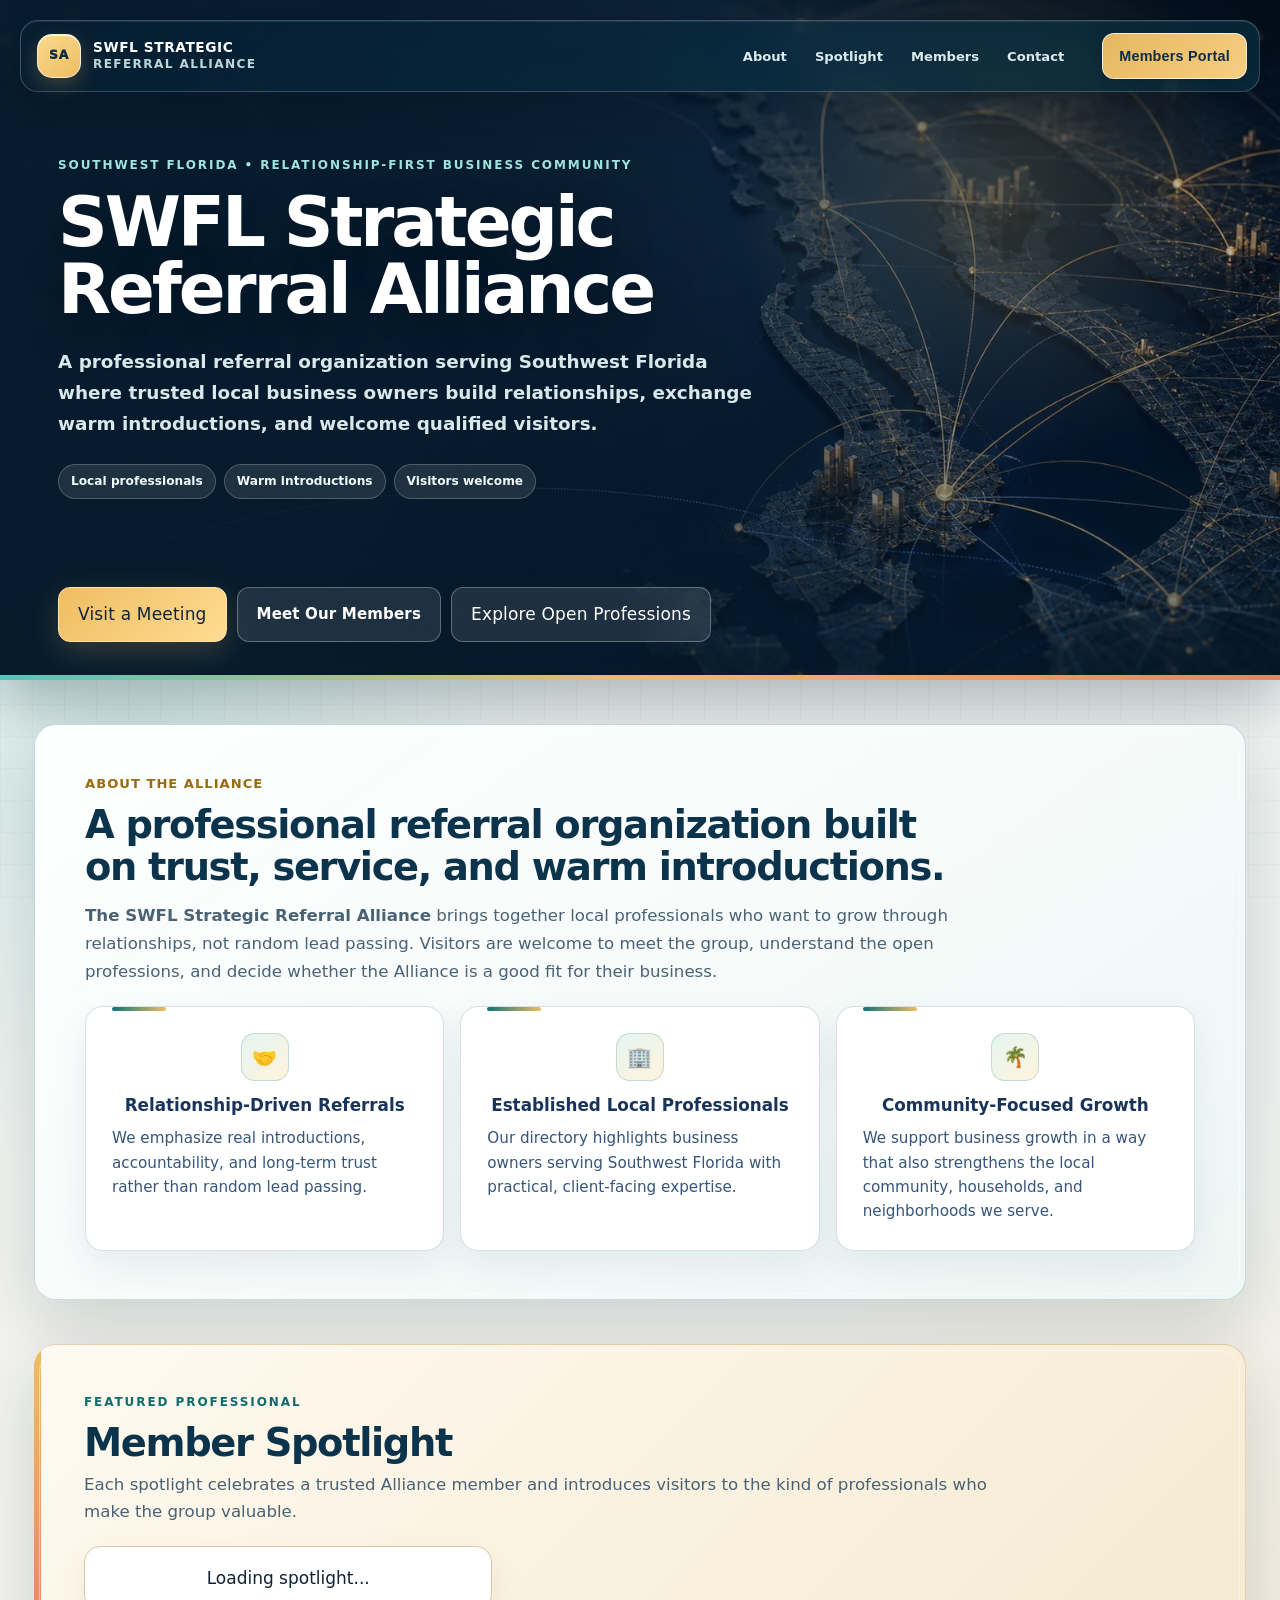
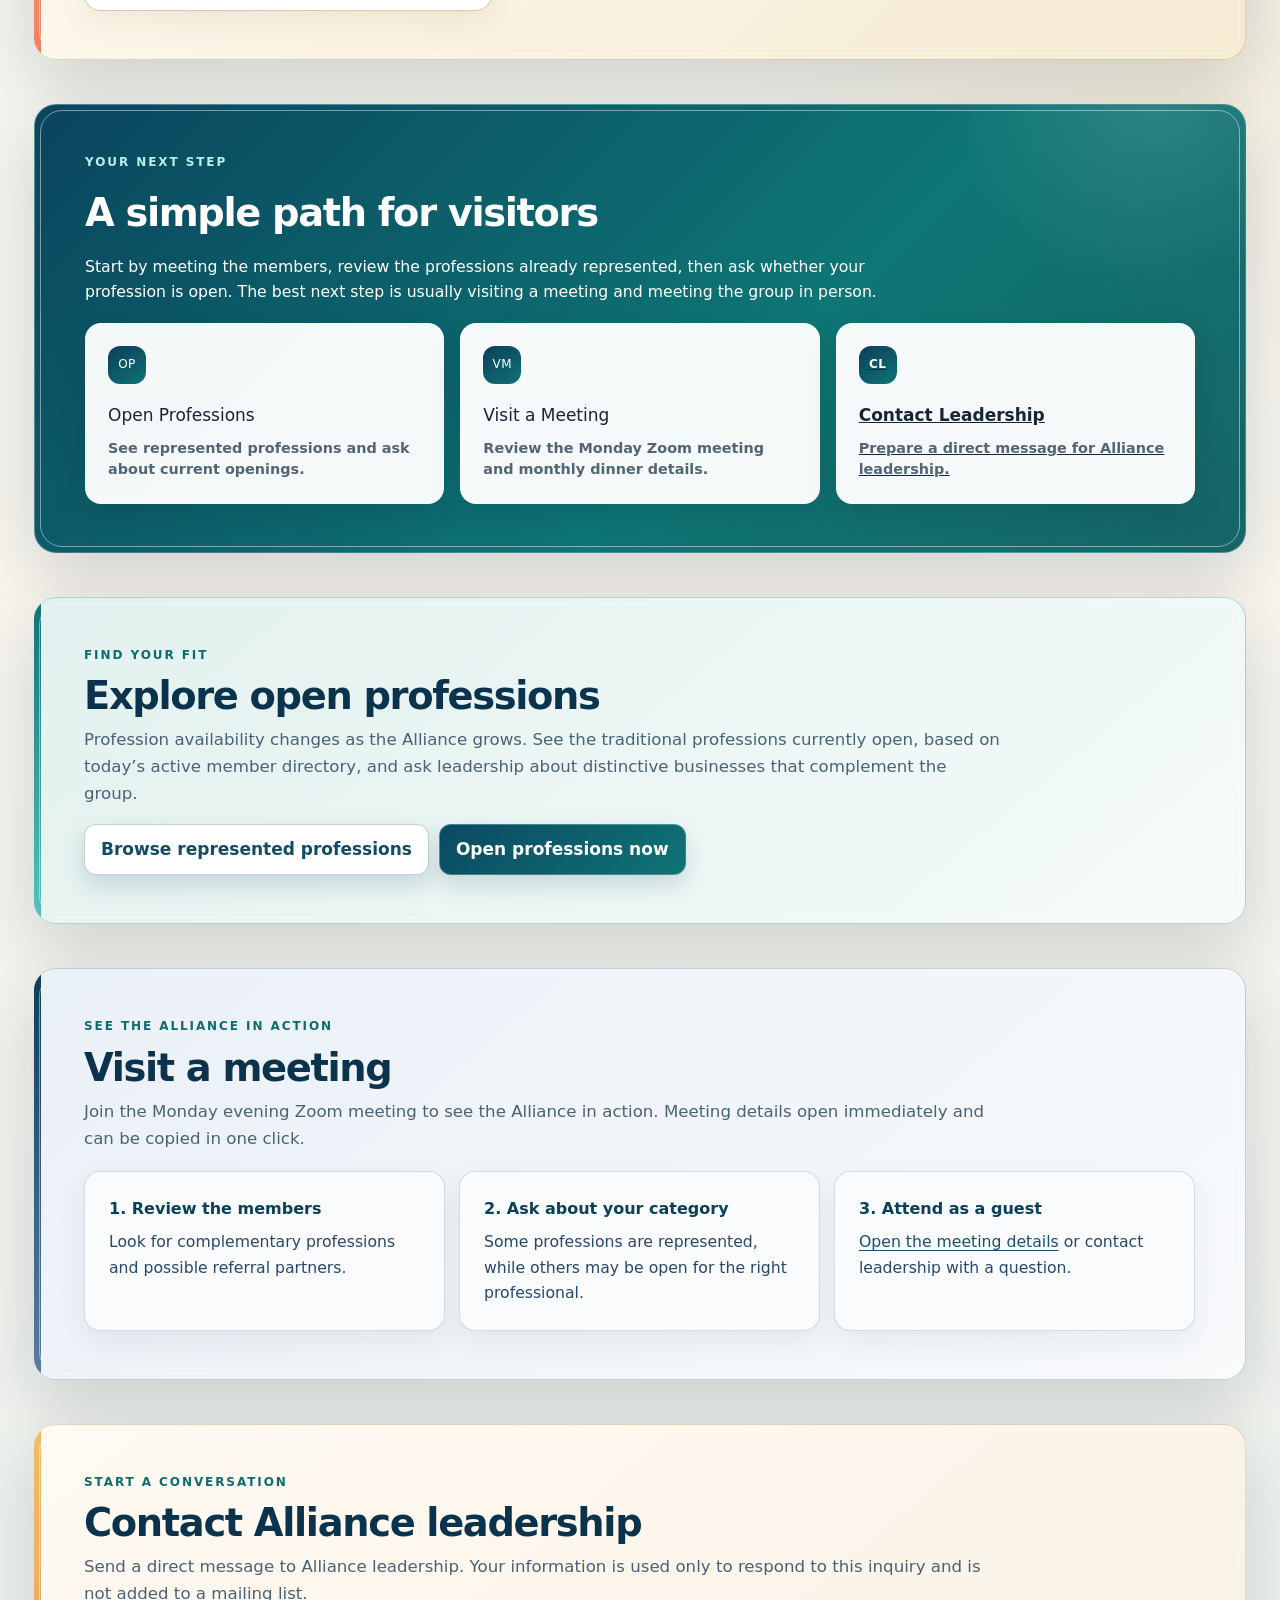
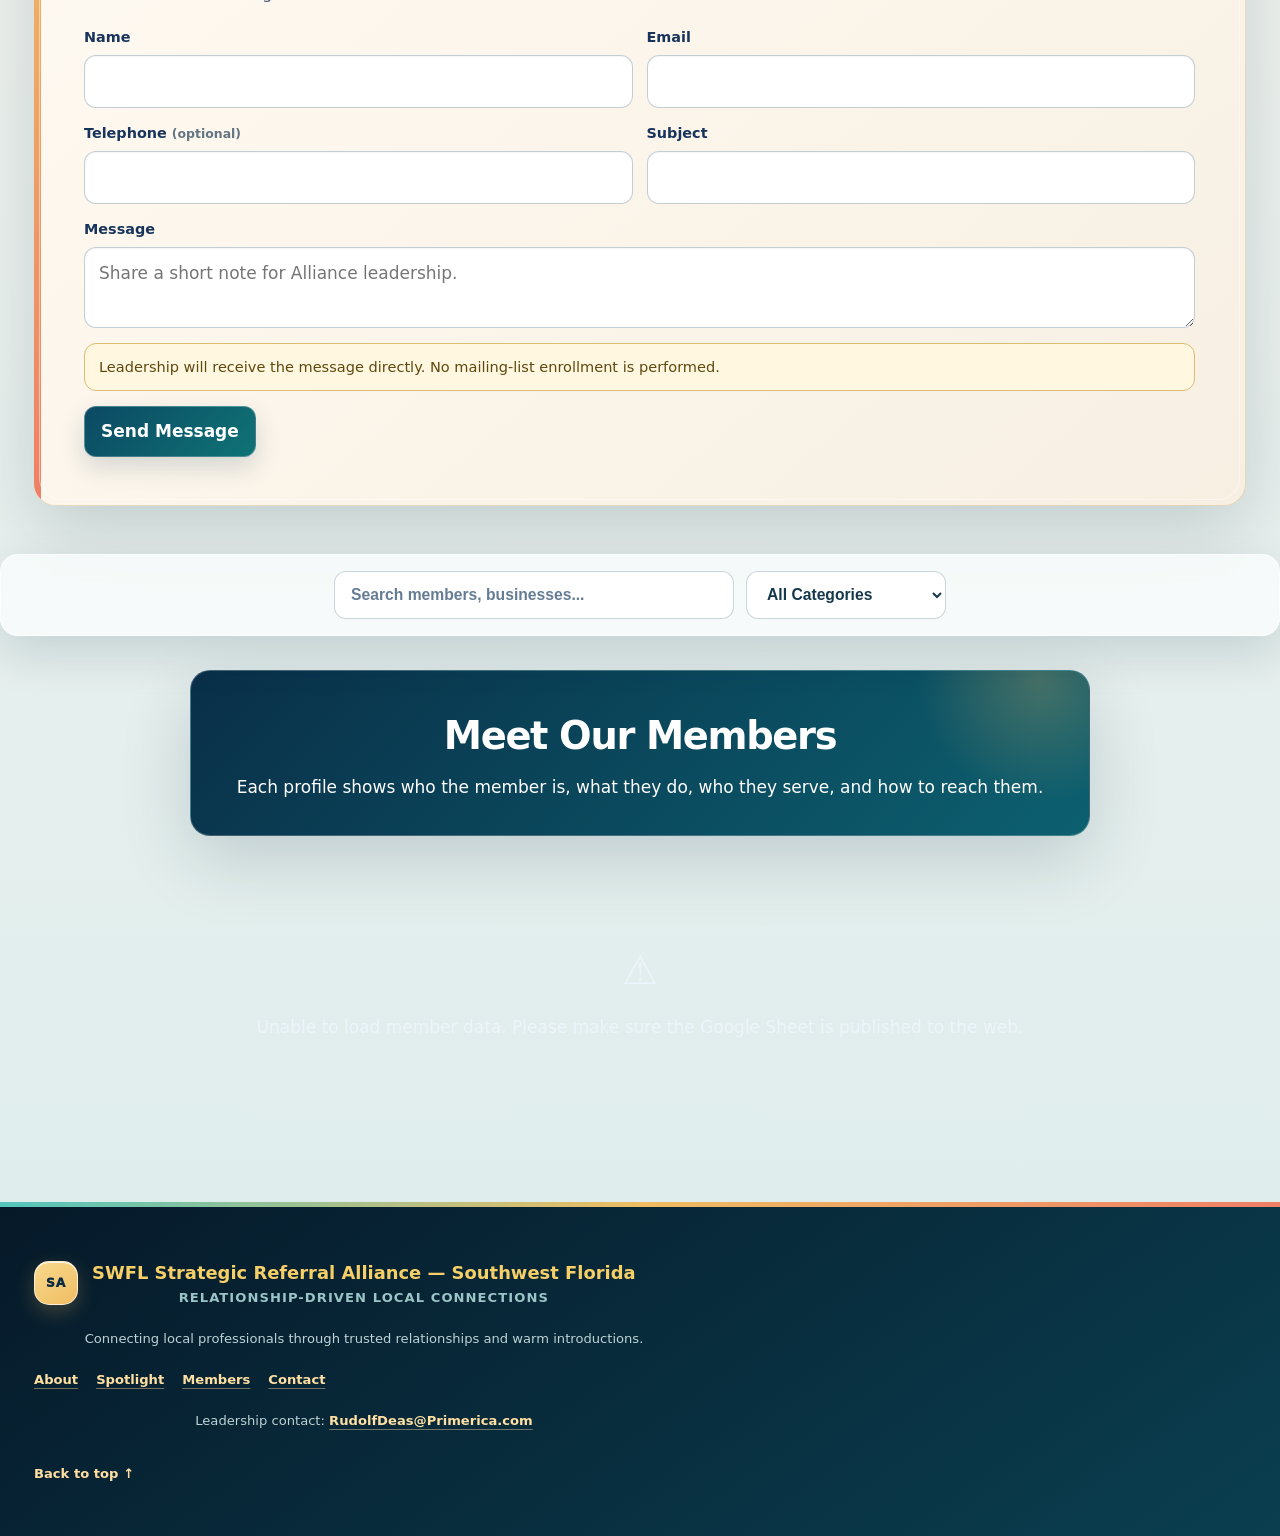
==== commit 4f3d8fee: "GROUP-CEO-WEB-001: polish public site and launch SEO" ====
--- a/index.html
+++ b/index.html
@@ -3,7 +3,42 @@
 <head>
 <meta charset="UTF-8" />
 <meta name="viewport" content="width=device-width, initial-scale=1" />
-<title>SWFL Strategic Referral Alliance</title>
+<title>SWFL Strategic Referral Alliance | Southwest Florida Business Referrals</title>
+<meta name="description" content="Meet the SWFL Strategic Referral Alliance, a relationship-driven network of local professionals serving Southwest Florida through trusted introductions and community-focused growth." />
+<meta name="robots" content="index,follow,max-image-preview:large" />
+<meta name="theme-color" content="#071c2e" />
+<link rel="canonical" href="https://anabasisprime.github.io/shining-stars/" />
+<link rel="icon" href="favicon.svg" type="image/svg+xml" />
+<link rel="manifest" href="site.webmanifest" />
+<meta property="og:type" content="website" />
+<meta property="og:site_name" content="SWFL Strategic Referral Alliance" />
+<meta property="og:title" content="SWFL Strategic Referral Alliance" />
+<meta property="og:description" content="Trusted local professionals building relationships, exchanging warm introductions, and serving Southwest Florida." />
+<meta property="og:url" content="https://anabasisprime.github.io/shining-stars/" />
+<meta property="og:image" content="https://anabasisprime.github.io/shining-stars/assets/hero-executive-network.webp" />
+<meta property="og:image:alt" content="A polished business network visualization representing professional connections across Southwest Florida" />
+<meta name="twitter:card" content="summary_large_image" />
+<meta name="twitter:title" content="SWFL Strategic Referral Alliance" />
+<meta name="twitter:description" content="Meet a relationship-driven network of local professionals serving Southwest Florida." />
+<meta name="twitter:image" content="https://anabasisprime.github.io/shining-stars/assets/hero-executive-network.webp" />
+<script type="application/ld+json">
+{
+  "@context": "https://schema.org",
+  "@type": "Organization",
+  "name": "SWFL Strategic Referral Alliance",
+  "url": "https://anabasisprime.github.io/shining-stars/",
+  "description": "A professional referral organization serving Southwest Florida through trusted local relationships and warm introductions.",
+  "areaServed": {
+    "@type": "AdministrativeArea",
+    "name": "Southwest Florida"
+  },
+  "contactPoint": {
+    "@type": "ContactPoint",
+    "contactType": "leadership inquiries",
+    "email": "RudolfDeas@Primerica.com"
+  }
+}
+</script>
 <style>
 :root{
   --gold:#f7cf67;
@@ -638,14 +673,29 @@
 <div class="hero-banner" aria-hidden="true">
   <img src="assets/hero-executive-network.webp" alt="">
 </div>
+<nav class="site-nav" aria-label="Primary navigation">
+  <a class="site-brand" href="#site-home" aria-label="SWFL Strategic Referral Alliance home">
+    <span class="site-brand-mark" aria-hidden="true">SA</span>
+    <span class="site-brand-copy"><strong>SWFL Strategic</strong><span>Referral Alliance</span></span>
+  </a>
+  <div class="site-nav-links">
+    <a href="#about">About</a>
+    <a href="#member-spotlight">Spotlight</a>
+    <a href="#members">Members</a>
+    <a href="#contact-leadership">Contact</a>
+  </div>
+  <button class="portal-btn" id="portal-btn" type="button" onclick="openPortal()">Members Portal</button>
+</nav>
 <div class="logo-wrap">
       <div class="header-text">
+    <div class="hero-eyebrow">Southwest Florida • Relationship-first business community</div>
     <h1>SWFL Strategic Referral Alliance</h1>
     <p>A professional referral organization serving Southwest Florida where trusted local business owners build relationships, exchange warm introductions, and welcome qualified visitors.</p>
+    <div class="hero-trust" aria-label="Alliance qualities"><span>Local professionals</span><span>Warm introductions</span><span>Visitors welcome</span></div>
   </div>
 </div>
 
-<nav class="visitor-actions" aria-label="Visitor actions"><button class="cta-btn cta-primary" type="button" data-dialog="meeting-dialog">Visit a Meeting</button><a class="cta-btn cta-secondary" href="#member-spotlight">Member Spotlight</a><a class="cta-btn cta-secondary" href="#members">Meet Our Members</a><button class="cta-btn cta-secondary" type="button" data-dialog="professions-dialog">Open Professions</button></nav><button class="portal-btn" id="portal-btn" onclick="openPortal()">Members Portal</button>
+<nav class="visitor-actions" aria-label="Visitor actions"><button class="cta-btn cta-primary" type="button" data-dialog="meeting-dialog">Visit a Meeting</button><a class="cta-btn cta-secondary" href="#members">Meet Our Members</a><button class="cta-btn cta-secondary" type="button" data-dialog="professions-dialog">Explore Open Professions</button></nav>
 </header>
 
 <div class="about-band" id="about">
@@ -675,6 +725,7 @@
 
 <div class="spotlight-band" id="member-spotlight">
   <section class="spotlight-shell" aria-labelledby="spotlight-title">
+    <div class="section-kicker">Featured professional</div>
     <h2 id="spotlight-title">Member Spotlight</h2>
     <p>Each spotlight celebrates a trusted Alliance member and introduces visitors to the kind of professionals who make the group valuable.</p>
     <div id="spotlight-content" class="spotlight-layout">
@@ -685,6 +736,7 @@
 
 <div class="journey-band" id="visitor-path">
   <section class="journey-shell" aria-labelledby="visitor-journey-title">
+    <div class="section-kicker section-kicker-light">Your next step</div>
     <h2 id="visitor-journey-title">A simple path for visitors</h2>
     <p>Start by meeting the members, review the professions already represented, then ask whether your profession is open. The best next step is usually visiting a meeting and meeting the group in person.</p>
     <div class="journey-steps" aria-label="Visitor journey">
@@ -699,6 +751,7 @@
 
 <div class="visit-band" id="open-professions">
   <section class="visit-shell" aria-labelledby="open-professions-title">
+    <div class="section-kicker">Find your fit</div>
     <h2 id="open-professions-title">Explore open professions</h2>
     <p>Profession availability changes as the Alliance grows. See the traditional professions currently open, based on today’s active member directory, and ask leadership about distinctive businesses that complement the group.</p>
     <div class="open-professions-actions">
@@ -710,6 +763,7 @@
 
 <div class="visit-band" id="visit-meeting">
   <section class="visit-shell" aria-labelledby="visit-title">
+    <div class="section-kicker">See the Alliance in action</div>
     <h2 id="visit-title">Visit a meeting</h2>
     <p>Join the Monday evening Zoom meeting to see the Alliance in action. Meeting details open immediately and can be copied in one click.</p>
     <div class="visit-grid">
@@ -722,6 +776,7 @@
 
 <div class="inquiry-band" id="contact-leadership">
   <section class="inquiry-shell" aria-labelledby="contact-leadership-title">
+    <div class="section-kicker">Start a conversation</div>
     <h2 id="contact-leadership-title">Contact Alliance leadership</h2>
     <p>Send a direct message to Alliance leadership. Your information is used only to respond to this inquiry and is not added to a mailing list.</p>
     <form class="inquiry-form" id="leadership-inquiry-form" method="post" target="leadership-submit-frame" novalidate>
@@ -734,6 +789,7 @@
         <div class="inquiry-field honeypot" aria-hidden="true"><label for="inquiry-company">Company website</label><input id="inquiry-company" name="company" tabindex="-1" autocomplete="off"></div>
       </div>
       <div class="inquiry-note">Leadership will receive the message directly. No mailing-list enrollment is performed.</div>
+      <input type="hidden" id="inquiry-submission-id" name="submissionId" value="">
       <div class="inquiry-actions"><button class="inquiry-btn" id="send-inquiry" type="submit">Send Message</button></div>
       <div class="inquiry-result" id="inquiry-result" role="status" aria-live="polite"></div>
     </form>
@@ -753,7 +809,13 @@
 <div id="directory"></div>
 </main>
 <footer>
-<p><strong>SWFL Strategic Referral Alliance</strong> — Southwest Florida<br/>Connecting local businesses with local families.<br><a class="back-to-top" href="#site-home">Back to top</a></p>
+<div class="footer-inner">
+  <div class="footer-brand"><span class="site-brand-mark" aria-hidden="true">SA</span><div><strong>SWFL Strategic Referral Alliance — Southwest Florida</strong><span>Relationship-driven local connections</span></div></div>
+  <p>Connecting local professionals through trusted relationships and warm introductions.</p>
+  <nav class="footer-links" aria-label="Footer navigation"><a href="#about">About</a><a href="#member-spotlight">Spotlight</a><a href="#members">Members</a><a href="#contact-leadership">Contact</a></nav>
+  <p class="footer-contact">Leadership contact: <a href="mailto:RudolfDeas@Primerica.com">RudolfDeas@Primerica.com</a></p>
+  <a class="back-to-top" href="#site-home">Back to top ↑</a>
+</div>
 </footer>
 <dialog class="profile-dialog" id="member-profile-dialog" aria-labelledby="member-profile-title">
   <div class="profile-dialog-header">
@@ -778,7 +840,11 @@
 const leadershipInquiryForm = document.getElementById('leadership-inquiry-form');
 const inquiryResult = document.getElementById('inquiry-result');
 const sendInquiryButton = document.getElementById('send-inquiry');
+const inquiryTransport = document.getElementById('leadership-submit-frame');
 let contactSubmissionTimer;
+let contactSubmissionPending = false;
+let contactSubmissionCompleted = false;
+let contactSubmissionId = '';
 let activeDialogOpener = null;
 
 const traditionalProfessions = [
@@ -872,31 +938,59 @@
     return;
   }
   leadershipInquiryForm.action = CONTACT_ENDPOINT_URL;
+  contactSubmissionId = `WEB-INQ-${new Date().toISOString().replace(/[-:TZ.]/g, '').slice(0, 14)}-${Math.random().toString(36).slice(2, 8).toUpperCase()}`;
+  document.getElementById('inquiry-submission-id').value = contactSubmissionId;
+  contactSubmissionPending = true;
+  contactSubmissionCompleted = false;
   sendInquiryButton.disabled = true;
   sendInquiryButton.textContent = 'Sending...';
   inquiryResult.className = 'inquiry-result visible';
   inquiryResult.textContent = 'Sending your message securely...';
   clearTimeout(contactSubmissionTimer);
   contactSubmissionTimer = setTimeout(() => {
+    if (!contactSubmissionPending) return;
+    contactSubmissionPending = false;
     sendInquiryButton.disabled = false;
     sendInquiryButton.textContent = 'Send Message';
     inquiryResult.className = 'inquiry-result visible error';
-    inquiryResult.textContent = 'Delivery could not be confirmed. Please try again; no success has been recorded.';
-  }, 15000);
+    inquiryResult.textContent = 'Your message could not be confirmed as submitted. Your information was not cleared. Please try again or use another listed contact method.';
+  }, 20000);
 });
 
+inquiryTransport.addEventListener('load', function(){
+  if (!contactSubmissionPending || contactSubmissionCompleted) return;
+  clearTimeout(contactSubmissionTimer);
+  contactSubmissionPending = false;
+  contactSubmissionCompleted = true;
+  leadershipInquiryForm.reset();
+  document.getElementById('inquiry-submission-id').value = '';
+  sendInquiryButton.textContent = 'Message Sent';
+  inquiryResult.className = 'inquiry-result visible success';
+  inquiryResult.textContent = 'Message sent successfully. Alliance leadership has received your inquiry.';
+  setTimeout(() => {
+    contactSubmissionCompleted = false;
+    sendInquiryButton.disabled = false;
+    sendInquiryButton.textContent = 'Send Message';
+  }, 5000);
+});
+
 window.addEventListener('message', function(event){
-  if (!event.origin.endsWith('script.googleusercontent.com') && event.origin !== 'https://script.google.com') return;
+  if (event.source !== inquiryTransport.contentWindow) return;
   const payload = event.data || {};
   if (payload.type !== 'swfl-alliance-contact-result') return;
   clearTimeout(contactSubmissionTimer);
   sendInquiryButton.disabled = false;
   sendInquiryButton.textContent = 'Send Message';
   if (payload.ok) {
+    contactSubmissionPending = false;
+    contactSubmissionCompleted = true;
     leadershipInquiryForm.reset();
     inquiryResult.className = 'inquiry-result visible success';
     inquiryResult.textContent = payload.message || (payload.duplicate ? 'This message was already received. No duplicate was sent.' : 'Your message was delivered to Alliance leadership.');
+    sendInquiryButton.textContent = 'Message Sent';
+    setTimeout(() => { contactSubmissionCompleted = false; sendInquiryButton.disabled = false; sendInquiryButton.textContent = 'Send Message'; }, 5000);
   } else {
+    contactSubmissionPending = false;
     inquiryResult.className = 'inquiry-result visible error';
     inquiryResult.textContent = payload.message || 'The message was not delivered. Please try again.';
   }
@@ -1122,6 +1216,10 @@
       <div class="spotlight-detail"><strong>What they do</strong>${escapeHtml(member.shortDescription || 'A trusted local professional serving Southwest Florida.')}</div>
       <div class="spotlight-detail"><strong>How they can help</strong>${escapeHtml(member.idealReferrals || member.shortDescription || 'A professional resource available to people in Southwest Florida.')}</div>
       <div class="spotlight-detail"><strong>Contact</strong>
+        <div class="spotlight-contact-details">
+          ${member.email ? `<a class="spotlight-contact-link" href="mailto:${escapeHtml(member.email)}"><span>Email</span><span>${escapeHtml(member.email)}</span></a>` : ''}
+          ${member.phone ? `<a class="spotlight-contact-link" href="tel:${sanitizePhone(member.phone)}"><span>Telephone</span><span>${escapeHtml(member.phone)}</span></a>` : ''}
+        </div>
         <div class="spotlight-contact-row">
           ${member.phone ? `<a class="contact-btn" href="tel:${safePhone}">Call</a>` : ''}
           ${member.email ? `<a class="contact-btn" href="mailto:${member.email}">Email</a>` : ''}
@@ -1513,5 +1611,13 @@
 fetchSheetData();
 
 </script>
+<script>
+function verificationStore(type){return JSON.parse(localStorage.getItem('swfl-'+type+'-verifications')||'[]');}
+function saveVerificationStore(type,records){localStorage.setItem('swfl-'+type+'-verifications',JSON.stringify(records));}
+function addVerificationRecord(type,form){var data=Object.fromEntries(new FormData(form).entries()),now=new Date();data.id=(type==='license'?'LIC-':'BUS-')+now.toISOString().slice(0,10).replace(/-/g,'')+'-'+String(verificationStore(type).length+1).padStart(3,'0');data.createdAt=now.toISOString();data.auditId='AUD-'+Math.random().toString(36).slice(2,10).toUpperCase();var records=verificationStore(type);records.unshift(data);saveVerificationStore(type,records);form.reset();loadVerificationRecords();}
+function loadVerificationRecords(){var panel=document.getElementById('verification-records');if(!panel)return;var render=function(type){var records=verificationStore(type);if(!records.length)return '<p class="verification-empty">No records created in this browser.</p>';return records.map(function(r){return '<article class="verification-record"><strong>'+escapeHtml(r.member||'Unnamed member')+'</strong><span>'+escapeHtml(r.id)+' · '+escapeHtml(r.status||'Not Started')+'</span><small>'+escapeHtml(r.jurisdiction||'')+(r.nextReview?' · Review '+escapeHtml(r.nextReview):'')+'</small></article>';}).join('');};panel.innerHTML='<section><h3>Professional License Verification</h3><p class="verification-note">Administrative public-record verification only. This status is not an endorsement or guarantee.</p><form onsubmit="event.preventDefault();addVerificationRecord(\'license\',this)"><input name="member" required placeholder="Member name"><input name="profession" required placeholder="Profession"><input name="authority" placeholder="Licensing authority"><input name="licenseNumber" placeholder="License number"><input name="jurisdiction" placeholder="State or jurisdiction"><select name="status"><option>Not Started</option><option>Pending Review</option><option>Verified Active</option><option>Verified Inactive</option><option>Expired</option><option>Unable to Verify</option><option>Information Conflict</option><option>Member Clarification Required</option></select><input name="nextReview" type="date"><button class="pw-submit" type="submit">Save License Review</button></form><div class="verification-list">'+render('license')+'</div></section><section><h3>Business Registration Verification</h3><p class="verification-note">Business registration is tracked separately from professional licensing and is not an endorsement.</p><form onsubmit="event.preventDefault();addVerificationRecord(\'business\',this)"><input name="member" required placeholder="Member name"><input name="publicBusinessName" required placeholder="Public business name"><input name="legalBusinessName" placeholder="Legal business name"><input name="jurisdiction" placeholder="Registration jurisdiction"><input name="registrationNumber" placeholder="Registration number"><input name="entityType" placeholder="Entity type"><select name="status"><option>Not Started</option><option>Pending Review</option><option>Registered Active</option><option>Registered Inactive</option><option>Dissolved</option><option>Unable to Verify</option><option>Information Conflict</option><option>Member Clarification Required</option><option>Not Applicable</option></select><input name="nextReview" type="date"><button class="pw-submit" type="submit">Save Business Review</button></form><div class="verification-list">'+render('business')+'</div></section>';}
+function ensureVerificationTab(){var tabs=document.querySelector('.portal-tabs'),content=document.querySelector('.portal-content');if(!tabs||!content||document.querySelector('[data-tab="verification"]'))return;var tab=document.createElement('div');tab.className='portal-tab';tab.dataset.tab='verification';tab.textContent='Verification';tab.addEventListener('click',function(){document.querySelectorAll('.portal-tab').forEach(function(x){x.classList.remove('active');});document.querySelectorAll('.ptab').forEach(function(x){x.classList.remove('active');});tab.classList.add('active');var panel=document.getElementById('ptab-verification');panel.classList.add('active');loadVerificationRecords();});tabs.appendChild(tab);var panel=document.createElement('div');panel.className='ptab';panel.id='ptab-verification';panel.innerHTML='<div id="verification-records"></div>';content.appendChild(panel);loadVerificationRecords();}
+document.addEventListener('DOMContentLoaded',ensureVerificationTab);
+</script>
 </body>
 </html>
--- a/executive-network.css
+++ b/executive-network.css
@@ -30,26 +30,14 @@
   --ux-hero-image:url('assets/hero-executive-network.webp');
 }
 
-html[data-site-theme="regional-professional"]{
-  --ux-page:#d8e2e5;
-  --ux-page-alt:#c9d8d9;
-  --ux-panel:#fbfcfa;
-  --ux-warm:#f5f0e7;
-  --ux-teal:#376f70;
-  --ux-slate:#54697a;
-  --ux-card:#fff;
-  --ux-card-alt:#edf3f2;
-  --ux-hero-text:#173149;
-  --ux-hero-muted:#405c6d;
-  --ux-hero-image:url('assets/hero-regional-professional.webp');
-}
-
 html[data-site-theme] body{
   background:linear-gradient(180deg,var(--ux-page),var(--ux-page-alt));
   color:var(--ux-ink);
   font-size:17px;
   letter-spacing:0;
 }
+
+html[data-site-theme] #app{width:100%}
 
 html[data-site-theme] header{
   background:var(--ux-navy-deep);
@@ -79,19 +67,19 @@
   position:absolute;
 }
 
-html[data-site-theme="regional-professional"] .hero-banner::after{
-  background:linear-gradient(90deg,rgba(250,248,241,.93) 0%,rgba(250,248,241,.62) 45%,rgba(250,248,241,.06) 72%);
-}
-
 html[data-site-theme] .hero-banner img{display:none}
 
 html[data-site-theme] .logo-wrap{
   align-items:flex-start;
   inset:0;
-  justify-content:center;
-  max-width:760px;
-  padding:82px 42px 170px max(42px,calc((100vw - 1320px)/2));
+  justify-content:flex-start;
+  left:50%;
+  max-width:none;
+  padding:82px 42px 170px;
   position:absolute;
+  right:auto;
+  transform:translateX(-50%);
+  width:min(calc(100% - 2rem),1440px);
   z-index:2;
 }
 
@@ -104,6 +92,10 @@
   text-wrap:balance;
 }
 
+html[data-site-theme] .header-text{min-width:0;width:100%}
+html[data-site-theme] .header-text h1,
+html[data-site-theme] .header-text p{overflow-wrap:anywhere}
+
 html[data-site-theme] .header-text p{
   color:var(--ux-hero-muted);
   font-size:1.12rem;
@@ -115,11 +107,13 @@
 html[data-site-theme] .visitor-actions{
   bottom:30px;
   justify-content:flex-start;
-  left:max(42px,calc((100vw - 1320px)/2));
+  left:50%;
   margin:0;
-  padding:0;
+  padding:0 42px;
   position:absolute;
-  right:160px;
+  right:auto;
+  transform:translateX(-50%);
+  width:min(calc(100% - 2rem),1440px);
   z-index:3;
 }
 
@@ -129,6 +123,7 @@
   border-radius:8px;
   color:#173149;
   min-height:48px;
+  min-width:0;
   padding:12px 18px;
 }
 
@@ -157,6 +152,7 @@
   margin-top:34px;
   max-width:1360px;
   padding:0 28px;
+  width:100%;
 }
 
 html[data-site-theme] .about-shell,
@@ -166,6 +162,8 @@
 html[data-site-theme] .inquiry-shell{
   border-radius:12px;
   box-shadow:var(--ux-shadow);
+  max-width:100%;
+  min-width:0;
   padding:34px 36px;
 }
 
@@ -302,7 +300,7 @@
   z-index:20;
 }
 
-html[data-site-theme] main{max-width:1340px;padding:32px 28px 90px}
+html[data-site-theme] main{margin-inline:auto;max-width:1340px;padding:32px 28px 90px;width:100%}
 html[data-site-theme] .section-intro{
   background:var(--ux-navy);
   border:1px solid rgba(255,255,255,.18);
@@ -323,14 +321,8 @@
   margin-bottom:30px;
   padding:22px;
 }
-html[data-site-theme="regional-professional"] .profession-group{
-  background:rgba(255,255,255,.44);
-  border-color:rgba(90,114,124,.28);
-}
 html[data-site-theme] .profession-group-header{margin-bottom:20px;text-align:left}
 html[data-site-theme] .profession-group-header h2{font-size:1.45rem}
-html[data-site-theme="regional-professional"] .profession-group-header h2{color:#173149}
-html[data-site-theme="regional-professional"] .profession-group-header p{color:#405b69}
 
 html[data-site-theme] .cat-section{
   background:transparent;
@@ -349,6 +341,7 @@
   align-items:stretch;
   gap:18px;
   grid-template-columns:repeat(3,minmax(0,1fr));
+  width:100%;
 }
 
 html[data-site-theme] .member-card{
@@ -452,22 +445,24 @@
 @media (max-width:980px){
   html[data-site-theme] .card-grid{grid-template-columns:repeat(2,minmax(0,1fr))}
   html[data-site-theme] .journey-steps{grid-template-columns:repeat(3,minmax(0,1fr))}
-  html[data-site-theme] .logo-wrap{max-width:690px;padding-left:34px}
-  html[data-site-theme] .visitor-actions{left:34px;right:34px}
+  html[data-site-theme] .logo-wrap{left:0;padding-left:34px;right:0;transform:none;width:100%}
+  html[data-site-theme] .visitor-actions{left:0;padding-inline:34px;right:0;transform:none;width:auto}
+}
+
+@media (min-width:1500px){
+  html[data-site-theme] .card-grid{grid-template-columns:repeat(4,minmax(0,1fr))}
 }
 
 @media (max-width:720px){
   html[data-site-theme] body{font-size:16px}
   html[data-site-theme] header{height:620px}
   html[data-site-theme] .hero-banner{background-position:64% center}
-  html[data-site-theme="regional-professional"] .hero-banner{background-position:60% center}
   html[data-site-theme] .hero-banner::after{background:linear-gradient(180deg,rgba(6,22,36,.48),rgba(6,22,36,.9))}
-  html[data-site-theme="regional-professional"] .hero-banner::after{background:linear-gradient(180deg,rgba(250,248,241,.5),rgba(250,248,241,.96))}
   html[data-site-theme] .logo-wrap{align-items:flex-end;max-width:none;padding:90px 24px 212px}
-  html[data-site-theme] .header-text h1{font-size:2.45rem}
-  html[data-site-theme] .header-text p{font-size:1rem;margin-top:14px}
-  html[data-site-theme] .visitor-actions{bottom:24px;display:grid;grid-template-columns:1fr 1fr;left:20px;right:20px}
-  html[data-site-theme] .cta-btn{font-size:.82rem;padding:10px}
+  html[data-site-theme] .header-text h1{font-size:2.45rem;max-width:100%;width:100%}
+  html[data-site-theme] .header-text p{font-size:1rem;margin-top:14px;max-width:100%;width:100%}
+  html[data-site-theme] .visitor-actions{bottom:24px;display:grid;grid-template-columns:1fr 1fr;left:20px;padding:0;right:20px;transform:none;width:auto}
+  html[data-site-theme] .cta-btn{font-size:.82rem;min-width:0;overflow-wrap:anywhere;padding:10px;white-space:normal;width:100%}
   html[data-site-theme] .portal-btn{right:18px;top:18px}
   html[data-site-theme] .about-band,
   html[data-site-theme] .spotlight-band,
@@ -479,6 +474,8 @@
   html[data-site-theme] .journey-shell,
   html[data-site-theme] .visit-shell,
   html[data-site-theme] .inquiry-shell{padding:24px 20px}
+  html[data-site-theme] .about-shell h2,
+  html[data-site-theme] .about-shell p{max-width:100%;overflow-wrap:anywhere}
   html[data-site-theme] .about-grid,
   html[data-site-theme] .journey-steps,
   html[data-site-theme] .visit-grid,
@@ -537,6 +534,11 @@
 html[data-site-theme] .visitor-dialog-header h2{color:#fff;font-size:1.6rem;line-height:1.2;margin:4px 0 0}
 html[data-site-theme] .dialog-kicker{color:#e7c56e;font-size:.73rem;font-weight:900;letter-spacing:.08em;text-transform:uppercase}
 html[data-site-theme] .visitor-dialog-body{font-size:1rem;line-height:1.6;overflow:auto;padding:24px}
+html[data-site-theme] .spotlight-contact-details{display:grid;gap:8px;margin:6px 0 12px}
+html[data-site-theme] .spotlight-contact-link{align-items:flex-start;background:#eef4f7;border:1px solid #c8d6df;border-radius:8px;color:#244862;display:flex;flex-wrap:wrap;gap:8px;justify-content:space-between;padding:9px 11px;text-decoration:none}
+html[data-site-theme] .spotlight-contact-link:hover,html[data-site-theme] .spotlight-contact-link:focus-visible{border-color:#b88b2f;outline:3px solid rgba(184,139,47,.28);outline-offset:2px}
+html[data-site-theme] .spotlight-contact-link span:first-child{color:#7d5b0d;font-size:.72rem;font-weight:900;letter-spacing:.05em;text-transform:uppercase}
+html[data-site-theme] .spotlight-contact-link span:last-child{overflow-wrap:anywhere}
 html[data-site-theme] .profession-list{display:grid;gap:8px;grid-template-columns:repeat(3,minmax(0,1fr));margin:20px 0}
 html[data-site-theme] .profession-list span{background:#e8edef;border:1px solid #b6c2c7;border-left:4px solid #b88b2f;border-radius:6px;font-size:.88rem;font-weight:800;padding:10px 11px}
 html[data-site-theme] .unique-business-callout{background:#e8e1d4;border:1px solid #c7b794;border-radius:8px;margin:22px 0;padding:18px}
@@ -552,6 +554,18 @@
 html[data-site-theme] .approved-profile-sections section{background:#e8edef;border:1px solid #bac6cb;border-radius:8px;padding:17px}
 html[data-site-theme] .approved-profile-sections h3{color:#183e58;margin:0 0 10px}
 html[data-site-theme] .approved-profile-sections ul{columns:2;line-height:1.55;margin:0;padding-left:20px}
+html[data-site-theme] #verification-records{display:grid;gap:20px}
+html[data-site-theme] #verification-records section{background:#f5f8fb;border:1px solid #c9d6df;border-radius:10px;padding:16px}
+html[data-site-theme] #verification-records h3{color:#183e58;margin:0 0 8px}
+html[data-site-theme] .verification-note{color:#526777;font-size:.82rem;line-height:1.45;margin:0 0 12px}
+html[data-site-theme] #verification-records form{display:grid;gap:8px;grid-template-columns:repeat(2,minmax(0,1fr));margin-bottom:14px}
+html[data-site-theme] #verification-records input,html[data-site-theme] #verification-records select{background:#fff;border:1px solid #b8c8d2;border-radius:6px;color:#233c4e;padding:9px}
+html[data-site-theme] #verification-records .pw-submit{grid-column:1/-1;justify-self:start}
+html[data-site-theme] .verification-list{display:grid;gap:7px}
+html[data-site-theme] .verification-record{background:#fff;border:1px solid #d0dce4;border-left:4px solid #b88b2f;border-radius:7px;display:grid;gap:3px;padding:10px}
+html[data-site-theme] .verification-record strong{color:#183e58}
+html[data-site-theme] .verification-record span,html[data-site-theme] .verification-record small{color:#526777;font-size:.8rem}
+html[data-site-theme] .verification-empty{color:#526777;font-size:.84rem;margin:4px 0}
 html[data-site-theme] .approved-profile-sections li{break-inside:avoid;margin-bottom:5px}
 
 @media (max-width:720px){
@@ -566,3 +580,325 @@
   html[data-site-theme] .meeting-details{grid-template-columns:1fr}
   html[data-site-theme] .dialog-actions>*{width:100%}
 }
+
+/* GROUP-CEO-WEB-001: executive launch polish */
+html[data-site-theme="executive-network"]{
+  --launch-ink:#102334;
+  --launch-navy:#071c2e;
+  --launch-blue:#0c3e5a;
+  --launch-teal:#0f7375;
+  --launch-aqua:#54c5bd;
+  --launch-gold:#efbd62;
+  --launch-coral:#ef7f66;
+  --launch-cream:#fbf7ef;
+  --launch-mist:#edf6f5;
+  --launch-line:rgba(13,62,90,.16);
+  --launch-radius:22px;
+  --launch-shadow:0 24px 70px rgba(5,28,46,.16);
+  scroll-padding-top:86px;
+}
+
+html[data-site-theme] body{
+  background:
+    radial-gradient(circle at 10% 15%,rgba(84,197,189,.16),transparent 29rem),
+    radial-gradient(circle at 90% 34%,rgba(239,189,98,.13),transparent 27rem),
+    linear-gradient(180deg,#e9f1f2 0%,#f8f5ee 46%,#dceced 100%);
+  color:var(--launch-ink);
+  font-family:Inter,"Segoe UI",system-ui,-apple-system,BlinkMacSystemFont,sans-serif;
+  line-height:1.6;
+}
+
+html[data-site-theme] body::before{
+  background-image:linear-gradient(rgba(9,54,75,.025) 1px,transparent 1px),linear-gradient(90deg,rgba(9,54,75,.025) 1px,transparent 1px);
+  background-size:32px 32px;
+  content:"";
+  inset:0;
+  pointer-events:none;
+  position:fixed;
+  z-index:-1;
+}
+
+html[data-site-theme] header{
+  border-bottom:0;
+  height:680px;
+  isolation:isolate;
+}
+
+html[data-site-theme] header::after{
+  background:linear-gradient(90deg,var(--launch-aqua),var(--launch-gold),var(--launch-coral));
+  bottom:0;
+  content:"";
+  height:5px;
+  left:0;
+  position:absolute;
+  right:0;
+  z-index:5;
+}
+
+html[data-site-theme] .hero-banner{background-position:center 46%}
+html[data-site-theme] .hero-banner::before{
+  background:
+    radial-gradient(circle at 78% 30%,rgba(239,189,98,.2),transparent 24%),
+    linear-gradient(120deg,rgba(7,28,46,.96) 4%,rgba(7,28,46,.83) 40%,rgba(7,28,46,.2) 78%);
+  content:"";
+  inset:0;
+  position:absolute;
+  z-index:1;
+}
+html[data-site-theme] .hero-banner::after{
+  background:linear-gradient(180deg,rgba(7,28,46,.08),rgba(7,28,46,.18) 65%,rgba(7,28,46,.6));
+  z-index:2;
+}
+
+html[data-site-theme] .site-nav{
+  align-items:center;
+  backdrop-filter:blur(18px) saturate(140%);
+  background:linear-gradient(135deg,rgba(8,30,48,.78),rgba(10,53,70,.62));
+  border:1px solid rgba(255,255,255,.2);
+  border-radius:18px;
+  box-shadow:0 18px 46px rgba(2,16,28,.24),inset 0 1px rgba(255,255,255,.1);
+  display:flex;
+  gap:26px;
+  left:50%;
+  max-width:1360px;
+  min-height:72px;
+  padding:10px 12px 10px 16px;
+  position:absolute;
+  top:20px;
+  transform:translateX(-50%);
+  width:calc(100% - 40px);
+  z-index:10;
+}
+
+html[data-site-theme] .site-brand{align-items:center;color:#fff;display:inline-flex;gap:12px;min-width:0;text-decoration:none}
+html[data-site-theme] .site-brand-mark{
+  align-items:center;
+  background:linear-gradient(145deg,#f9d98d,var(--launch-gold));
+  border:1px solid rgba(255,255,255,.68);
+  border-radius:15px;
+  box-shadow:0 7px 20px rgba(239,189,98,.24),inset 0 1px rgba(255,255,255,.8);
+  color:#0b2c42;
+  display:inline-flex;
+  flex:0 0 auto;
+  font-size:.77rem;
+  font-weight:950;
+  height:44px;
+  justify-content:center;
+  letter-spacing:.06em;
+  width:44px;
+}
+html[data-site-theme] .site-brand-copy{display:grid;font-size:.76rem;line-height:1.14;text-transform:uppercase}
+html[data-site-theme] .site-brand-copy strong{font-size:.86rem;letter-spacing:.04em}
+html[data-site-theme] .site-brand-copy span{color:#b9d8dc;font-weight:750;letter-spacing:.11em;margin-top:3px}
+html[data-site-theme] .site-nav-links{display:flex;gap:4px;margin-left:auto}
+html[data-site-theme] .site-nav-links a{
+  border-radius:10px;
+  color:#dcebed;
+  font-size:.82rem;
+  font-weight:800;
+  padding:10px 12px;
+  text-decoration:none;
+  transition:background .2s ease,color .2s ease;
+}
+html[data-site-theme] .site-nav-links a:hover,html[data-site-theme] .site-nav-links a:focus-visible{background:rgba(255,255,255,.12);color:#fff}
+html[data-site-theme] .portal-btn{
+  background:linear-gradient(135deg,rgba(239,189,98,.96),#f6cf83);
+  border:1px solid rgba(255,255,255,.72);
+  border-radius:12px;
+  box-shadow:0 8px 24px rgba(0,0,0,.16);
+  color:#102c42;
+  margin:0;
+  min-height:46px;
+  padding:10px 16px;
+  position:static;
+  white-space:nowrap;
+}
+
+html[data-site-theme] .logo-wrap{
+  padding:156px 42px 174px;
+}
+html[data-site-theme] .header-text{max-width:790px}
+html[data-site-theme] .hero-eyebrow,html[data-site-theme] .section-kicker{
+  color:#9fe4de;
+  font-size:.75rem;
+  font-weight:900;
+  letter-spacing:.16em;
+  margin-bottom:14px;
+  text-transform:uppercase;
+}
+html[data-site-theme] .header-text h1{
+  color:#fff;
+  font-size:clamp(3rem,5.4vw,5.25rem);
+  letter-spacing:-.045em;
+  line-height:.96;
+  max-width:790px;
+  text-shadow:0 16px 48px rgba(0,0,0,.28);
+}
+html[data-site-theme] .header-text p{color:#d9e8eb;font-size:1.15rem;line-height:1.7;margin-top:24px;max-width:720px}
+html[data-site-theme] .hero-trust{display:flex;flex-wrap:wrap;gap:8px;margin-top:24px}
+html[data-site-theme] .hero-trust span{
+  backdrop-filter:blur(10px);
+  background:rgba(255,255,255,.1);
+  border:1px solid rgba(255,255,255,.22);
+  border-radius:999px;
+  color:#effafa;
+  font-size:.76rem;
+  font-weight:800;
+  padding:7px 12px;
+}
+
+html[data-site-theme] .visitor-actions{bottom:38px;gap:10px;padding:0 42px}
+html[data-site-theme] .cta-btn{
+  border-radius:12px;
+  font-weight:850;
+  letter-spacing:.01em;
+  min-height:52px;
+  padding:13px 19px;
+  transition:transform .18s ease,box-shadow .18s ease,background .18s ease;
+}
+html[data-site-theme] .cta-primary{background:linear-gradient(135deg,var(--launch-gold),#ffdc92);border-color:#ffe2a5;box-shadow:0 10px 30px rgba(239,189,98,.2)}
+html[data-site-theme] .cta-secondary{backdrop-filter:blur(12px);background:rgba(255,255,255,.1);border-color:rgba(255,255,255,.3);color:#fff}
+html[data-site-theme] .cta-btn:hover{box-shadow:0 14px 34px rgba(2,18,30,.25);transform:translateY(-2px)}
+
+html[data-site-theme] .about-band,
+html[data-site-theme] .spotlight-band,
+html[data-site-theme] .journey-band,
+html[data-site-theme] .visit-band,
+html[data-site-theme] .inquiry-band{margin:44px auto 0;max-width:1400px;padding:0 34px}
+html[data-site-theme] .about-shell,
+html[data-site-theme] .spotlight-shell,
+html[data-site-theme] .journey-shell,
+html[data-site-theme] .visit-shell,
+html[data-site-theme] .inquiry-shell{border-radius:var(--launch-radius);box-shadow:var(--launch-shadow);overflow:hidden;padding:48px 50px;position:relative}
+html[data-site-theme] .about-shell::after,
+html[data-site-theme] .spotlight-shell::after,
+html[data-site-theme] .journey-shell::after,
+html[data-site-theme] .visit-shell::after,
+html[data-site-theme] .inquiry-shell::after{border:1px solid rgba(255,255,255,.45);border-radius:inherit;content:"";inset:5px;pointer-events:none;position:absolute}
+html[data-site-theme] .about-shell{background:linear-gradient(145deg,rgba(255,255,255,.97),rgba(237,246,245,.94));border-color:rgba(19,100,104,.22)}
+html[data-site-theme] .about-shell h2,html[data-site-theme] .spotlight-shell h2,html[data-site-theme] .visit-shell h2,html[data-site-theme] .inquiry-shell h2{color:#0b344c;font-size:clamp(1.9rem,3vw,2.8rem);letter-spacing:-.035em;line-height:1.1;max-width:900px;text-wrap:balance}
+html[data-site-theme] .about-shell>p,html[data-site-theme] .spotlight-shell>p,html[data-site-theme] .visit-shell>p,html[data-site-theme] .inquiry-shell>p{color:#496274;font-size:1.04rem;max-width:920px}
+html[data-site-theme] .about-card{border:1px solid var(--launch-line);border-radius:18px;box-shadow:0 15px 36px rgba(10,52,73,.08);min-height:220px;padding:26px;position:relative}
+html[data-site-theme] .about-card::before{background:linear-gradient(90deg,var(--launch-teal),var(--launch-gold));border-radius:99px;content:"";height:4px;left:26px;position:absolute;top:0;width:54px}
+html[data-site-theme] .about-icon{align-items:center;background:linear-gradient(145deg,#e4f5f2,#fff4dc);border:1px solid rgba(15,115,117,.2);border-radius:14px;display:flex;height:48px;justify-content:center;width:48px}
+
+html[data-site-theme] .section-kicker{color:#0e6c70;margin-bottom:10px}
+html[data-site-theme] .section-kicker-light{color:#b9eee9}
+html[data-site-theme] .spotlight-shell{background:linear-gradient(135deg,#fffaf0,#f5ead2);border:1px solid rgba(162,113,30,.28);border-left:0}
+html[data-site-theme] .spotlight-shell::before{background:linear-gradient(180deg,var(--launch-gold),var(--launch-coral));content:"";inset:0 auto 0 0;position:absolute;width:7px}
+html[data-site-theme] .spotlight-public-card,html[data-site-theme] .spotlight-detail,html[data-site-theme] .spotlight-archive-card{border-radius:16px;box-shadow:0 12px 30px rgba(91,60,9,.08)}
+
+html[data-site-theme] .journey-shell{background:linear-gradient(135deg,#0a455e 0%,#0e7675 60%,#176566 100%);border-color:rgba(255,255,255,.25)}
+html[data-site-theme] .journey-shell::before{background:radial-gradient(circle,rgba(255,255,255,.12),transparent 68%);content:"";height:420px;position:absolute;right:-120px;top:-220px;width:420px}
+html[data-site-theme] .journey-shell h2{font-size:clamp(1.9rem,3vw,2.75rem);letter-spacing:-.035em}
+html[data-site-theme] .journey-step{border:1px solid rgba(255,255,255,.55);border-radius:16px;box-shadow:0 12px 30px rgba(3,33,43,.14);min-height:178px;position:relative;transition:transform .18s ease,box-shadow .18s ease}
+html[data-site-theme] .journey-step:hover{box-shadow:0 18px 36px rgba(3,33,43,.22);transform:translateY(-4px)}
+html[data-site-theme] .journey-step::before{background:linear-gradient(145deg,var(--launch-blue),var(--launch-teal));border-radius:12px}
+
+html[data-site-theme] #open-professions .visit-shell{background:linear-gradient(140deg,#e2f1ef,#f5fbfa);border:1px solid rgba(15,115,117,.26);border-left:0}
+html[data-site-theme] #open-professions .visit-shell::before{background:linear-gradient(180deg,var(--launch-teal),var(--launch-aqua));content:"";inset:0 auto 0 0;position:absolute;width:7px}
+html[data-site-theme] #visit-meeting .visit-shell{background:linear-gradient(140deg,#eaf0f7,#f8fafc);border:1px solid rgba(12,62,90,.2);border-left:0}
+html[data-site-theme] #visit-meeting .visit-shell::before{background:linear-gradient(180deg,var(--launch-blue),#5b7da2);content:"";inset:0 auto 0 0;position:absolute;width:7px}
+html[data-site-theme] .visit-card{border:1px solid rgba(12,62,90,.16);border-radius:16px;box-shadow:0 12px 28px rgba(8,47,66,.07);min-height:148px;padding:24px}
+html[data-site-theme] .visit-card h3{color:#0b4059}
+html[data-site-theme] .inquiry-shell{background:linear-gradient(140deg,#fffaf2,#f7efe2);border:1px solid rgba(155,104,26,.22);border-left:0}
+html[data-site-theme] .inquiry-shell::before{background:linear-gradient(180deg,var(--launch-gold),var(--launch-coral));content:"";inset:0 auto 0 0;position:absolute;width:7px}
+html[data-site-theme] .inquiry-field input,html[data-site-theme] .inquiry-field select,html[data-site-theme] .inquiry-field textarea{border:1px solid rgba(12,62,90,.25);border-radius:12px;box-shadow:inset 0 1px 2px rgba(7,28,46,.04);padding:12px 14px}
+html[data-site-theme] .inquiry-field input:focus,html[data-site-theme] .inquiry-field select:focus,html[data-site-theme] .inquiry-field textarea:focus{border-color:var(--launch-teal);box-shadow:0 0 0 4px rgba(15,115,117,.13);outline:0}
+html[data-site-theme] .inquiry-btn{background:linear-gradient(135deg,#0b4963,var(--launch-teal));border:1px solid rgba(255,255,255,.25);border-radius:12px;box-shadow:0 10px 24px rgba(8,55,74,.16);font-weight:850;min-height:48px}
+html[data-site-theme] .inquiry-btn.secondary{background:#fff;border-color:rgba(12,62,90,.24);color:#124c66}
+
+html[data-site-theme] .toolbar-wrap{backdrop-filter:blur(18px);background:rgba(249,252,252,.86);border:1px solid rgba(255,255,255,.75);border-radius:18px;box-shadow:0 18px 46px rgba(6,38,54,.14);margin-top:48px;max-width:1332px;padding:16px;top:12px}
+html[data-site-theme] .toolbar-wrap input,html[data-site-theme] .toolbar-wrap select{background:#fff;border:1px solid rgba(12,62,90,.22);border-radius:12px;color:#16384b;min-height:48px}
+html[data-site-theme] main{max-width:1390px;padding:34px 34px 100px}
+html[data-site-theme] .section-intro{background:linear-gradient(135deg,#092f48,#0c6070);border:1px solid rgba(255,255,255,.23);border-radius:20px;box-shadow:var(--launch-shadow);padding:34px 36px;position:relative;overflow:hidden}
+html[data-site-theme] .section-intro::after{background:radial-gradient(circle,rgba(239,189,98,.25),transparent 66%);content:"";height:260px;position:absolute;right:-80px;top:-120px;width:260px}
+html[data-site-theme] .section-intro h2{font-size:clamp(1.9rem,3vw,2.75rem);letter-spacing:-.035em}
+html[data-site-theme] .profession-group{background:linear-gradient(145deg,rgba(9,50,68,.88),rgba(15,91,96,.78));border:1px solid rgba(255,255,255,.2);border-radius:20px;box-shadow:0 22px 56px rgba(5,34,48,.13);margin-bottom:34px;padding:28px}
+html[data-site-theme] .profession-group-kicker{background:rgba(239,189,98,.16);border-color:rgba(239,189,98,.38);color:#ffda91}
+html[data-site-theme] .cat-count{background:rgba(255,255,255,.1);border-color:rgba(255,255,255,.22);color:#fff}
+html[data-site-theme] .member-card{background:linear-gradient(155deg,#fff 0%,#edf6f4 100%);border:1px solid rgba(255,255,255,.76);border-radius:18px;border-top:0;box-shadow:0 15px 34px rgba(4,31,44,.14);padding:20px;position:relative;overflow:hidden}
+html[data-site-theme] .member-card::before{background:linear-gradient(90deg,var(--launch-teal),var(--launch-gold));content:"";height:5px;left:0;position:absolute;right:0;top:0}
+html[data-site-theme] .member-card:nth-child(3n+2)::before{background:linear-gradient(90deg,var(--launch-gold),var(--launch-coral))}
+html[data-site-theme] .member-card:nth-child(3n+3)::before{background:linear-gradient(90deg,var(--launch-blue),var(--launch-aqua))}
+html[data-site-theme] .member-card:hover{border-color:rgba(239,189,98,.8);box-shadow:0 24px 50px rgba(3,30,44,.22);transform:translateY(-6px)}
+html[data-site-theme] .photo-frame{background:linear-gradient(145deg,#e6f3f1,#fff3dd);border:2px solid rgba(15,115,117,.3);border-radius:16px;height:72px;width:72px}
+html[data-site-theme] .member-name{color:#0d3045;font-size:1.08rem}
+html[data-site-theme] .biz-name{color:#946717}
+html[data-site-theme] .member-meta span{background:#e2f2f0;border-color:rgba(15,115,117,.2);color:#17535a}
+html[data-site-theme] .contact-details{background:rgba(255,255,255,.72);border-color:rgba(12,62,90,.15);border-radius:12px}
+html[data-site-theme] .contact-btn,html[data-site-theme] .save-contact-btn{border-color:rgba(12,62,90,.22);border-radius:10px;color:#0c4963}
+html[data-site-theme] .full-profile-btn{background:linear-gradient(135deg,#0b4560,var(--launch-teal));border-color:transparent}
+html[data-site-theme] .member-more summary{background:rgba(255,255,255,.75);border-color:rgba(12,62,90,.2);border-radius:10px}
+
+html[data-site-theme] .profile-dialog,html[data-site-theme] .visitor-dialog{border:1px solid rgba(255,255,255,.7);border-radius:20px;box-shadow:0 32px 90px rgba(3,24,38,.48)}
+html[data-site-theme] .profile-dialog-header,html[data-site-theme] .visitor-dialog-header{background:linear-gradient(135deg,#082d47,#0d686d);border-bottom:4px solid var(--launch-gold)}
+html[data-site-theme] .profile-dialog-close{box-shadow:0 7px 18px rgba(0,0,0,.18)}
+
+html[data-site-theme] footer{background:linear-gradient(145deg,#061929,#0a3f50);border-top:5px solid transparent;border-image:linear-gradient(90deg,var(--launch-aqua),var(--launch-gold),var(--launch-coral)) 1;padding:0}
+html[data-site-theme] .footer-inner{display:grid;gap:20px;margin:0 auto;max-width:1360px;padding:52px 34px}
+html[data-site-theme] .footer-brand{align-items:center;color:#fff;display:flex;gap:14px}
+html[data-site-theme] .footer-brand>div{display:grid}
+html[data-site-theme] .footer-brand strong{font-size:1.12rem}
+html[data-site-theme] .footer-brand div span{color:#9bc4c7;font-size:.82rem;font-weight:700;letter-spacing:.08em;text-transform:uppercase}
+html[data-site-theme] footer p{color:#bdd2d5;margin:0;max-width:660px}
+html[data-site-theme] .footer-links{display:flex;flex-wrap:wrap;gap:18px}
+html[data-site-theme] .footer-links a,html[data-site-theme] .footer-contact a,html[data-site-theme] .back-to-top{color:#ffe0a2;font-weight:800;text-decoration-color:rgba(255,224,162,.42);text-underline-offset:4px}
+
+html[data-site-theme] .not-found-page{align-items:center;background:radial-gradient(circle at 30% 20%,#126975,#071c2e 62%);color:#fff;display:flex;min-height:100vh;padding:24px}
+html[data-site-theme] .not-found-shell{margin:auto;max-width:760px;padding:60px 24px;text-align:center}
+html[data-site-theme] .not-found-brand{justify-content:center;margin-bottom:48px}
+html[data-site-theme] .not-found-code{color:var(--launch-gold);font-size:clamp(5rem,18vw,10rem);font-weight:950;letter-spacing:-.08em;line-height:.8;text-shadow:0 20px 60px rgba(0,0,0,.25)}
+html[data-site-theme] .not-found-shell h1{font-size:clamp(2.2rem,6vw,4rem);letter-spacing:-.05em;line-height:1.02;margin:22px 0 16px}
+html[data-site-theme] .not-found-shell>p:not(.section-kicker){color:#c8dfe1;font-size:1.08rem;margin:0 auto;max-width:600px}
+html[data-site-theme] .not-found-actions{display:flex;flex-wrap:wrap;gap:10px;justify-content:center;margin-top:30px}
+
+@media (max-width:900px){
+  html[data-site-theme] .site-nav-links{display:none}
+  html[data-site-theme] .site-nav{gap:12px}
+  html[data-site-theme] .portal-btn{margin-left:auto}
+  html[data-site-theme] .logo-wrap{padding-top:160px}
+}
+
+@media (max-width:720px){
+  html[data-site-theme] header{height:720px}
+  html[data-site-theme] .site-nav{border-radius:14px;top:12px;width:calc(100% - 24px)}
+  html[data-site-theme] .site-brand-copy{display:none}
+  html[data-site-theme] .site-brand-mark{height:40px;width:40px}
+  html[data-site-theme] .portal-btn{font-size:.8rem;min-height:42px;padding:8px 12px}
+  html[data-site-theme] .hero-banner{background-position:63% center}
+  html[data-site-theme] .hero-banner::before{background:linear-gradient(180deg,rgba(7,28,46,.36),rgba(7,28,46,.92) 58%,rgba(7,28,46,.98))}
+  html[data-site-theme] .logo-wrap{align-items:flex-end;padding:120px 22px 222px}
+  html[data-site-theme] .hero-eyebrow{font-size:.67rem;letter-spacing:.11em;margin-bottom:12px}
+  html[data-site-theme] .header-text h1{font-size:clamp(2.35rem,11vw,3.45rem);line-height:.98}
+  html[data-site-theme] .header-text p{font-size:.98rem;line-height:1.55;margin-top:16px}
+  html[data-site-theme] .hero-trust{margin-top:16px}
+  html[data-site-theme] .hero-trust span{font-size:.68rem;padding:6px 9px}
+  html[data-site-theme] .visitor-actions{bottom:24px;grid-template-columns:1fr 1fr;left:16px;right:16px}
+  html[data-site-theme] .visitor-actions .cta-primary{grid-column:1/-1}
+  html[data-site-theme] .about-band,html[data-site-theme] .spotlight-band,html[data-site-theme] .journey-band,html[data-site-theme] .visit-band,html[data-site-theme] .inquiry-band{margin-top:24px;padding:0 12px}
+  html[data-site-theme] .about-shell,html[data-site-theme] .spotlight-shell,html[data-site-theme] .journey-shell,html[data-site-theme] .visit-shell,html[data-site-theme] .inquiry-shell{border-radius:18px;padding:30px 22px}
+  html[data-site-theme] .about-shell h2,html[data-site-theme] .spotlight-shell h2,html[data-site-theme] .visit-shell h2,html[data-site-theme] .inquiry-shell h2{font-size:2rem}
+  html[data-site-theme] .about-card{min-height:0}
+  html[data-site-theme] .toolbar-wrap{border-radius:14px;margin:28px 12px 0;padding:12px}
+  html[data-site-theme] main{padding:24px 12px 70px}
+  html[data-site-theme] .section-intro{border-radius:18px;padding:28px 22px}
+  html[data-site-theme] .profession-group{border-radius:18px;padding:18px 14px}
+  html[data-site-theme] .member-card{border-radius:16px;padding:18px 16px}
+  html[data-site-theme] .footer-inner{padding:42px 22px}
+}
+
+@media (max-width:400px){
+  html[data-site-theme] header{height:750px}
+  html[data-site-theme] .logo-wrap{padding-inline:18px;padding-bottom:228px}
+  html[data-site-theme] .header-text h1{font-size:2.2rem}
+  html[data-site-theme] .hero-trust span:last-child{display:none}
+  html[data-site-theme] .visitor-actions{gap:7px;left:12px;right:12px}
+  html[data-site-theme] .cta-btn{font-size:.75rem;padding:10px 8px}
+  html[data-site-theme] .member-card{grid-template-columns:62px minmax(0,1fr)}
+  html[data-site-theme] .photo-frame{height:58px;width:58px}
+}
+
+@media (prefers-reduced-motion:reduce){
+  html[data-site-theme] *,html[data-site-theme] *::before,html[data-site-theme] *::after{scroll-behavior:auto!important;transition-duration:.01ms!important;animation-duration:.01ms!important;animation-iteration-count:1!important}
+}
